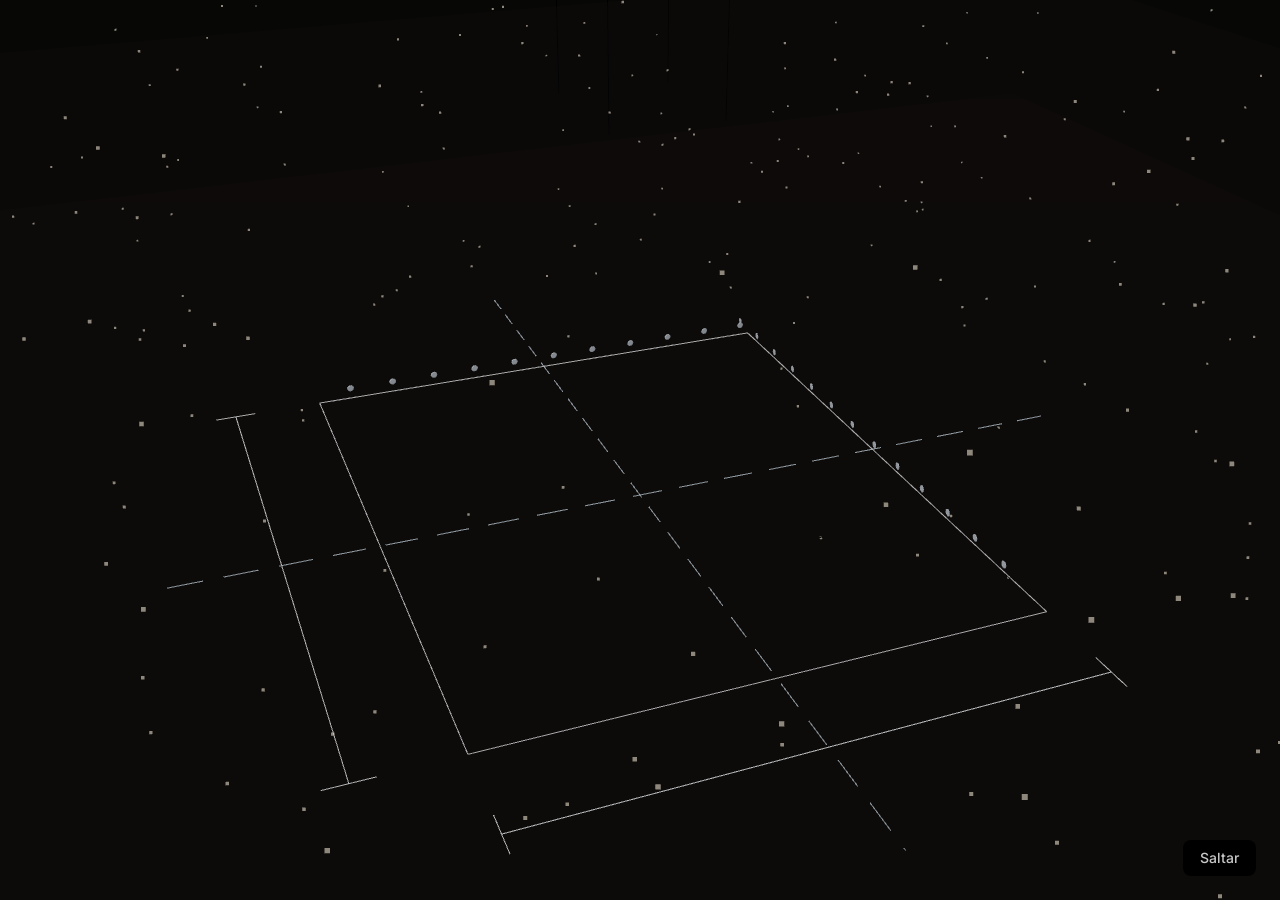
==== index.html @ 58ae9397 "RomiCalc fase C: la app se llama RomiCalc, con su isotipo y lema nuevos - Portada ROMICALC con el le" ====
<!doctype html>
<html lang="es">
<head>
  <meta charset="utf-8">
  <meta name="viewport" content="width=device-width, initial-scale=1">
  <title>RomiCalc</title>
  <meta name="description" content="RomiCalc: cálculo de elementos estructurales según la NSR-10. Diseña zapatas aisladas y combinadas de concreto reforzado: esfuerzos en el suelo, punzonamiento, cortante, flexión con barras o mallas electrosoldadas, aplastamiento y longitud de desarrollo, con memoria de cálculo.">
  <meta name="theme-color" content="#000000">
  <link rel="stylesheet" href="vendor/katex/katex.min.css">
  <link rel="stylesheet" href="css/styles.css">
  <link rel="stylesheet" href="css/flujo.css">
  <link rel="stylesheet" href="css/informe.css">
  <link rel="stylesheet" href="css/air.css">
  <link rel="icon" href="assets/logo/romicalc/web/favicon.ico" sizes="48x48">
  <link rel="icon" href="assets/logo/romicalc/web/favicon.svg" type="image/svg+xml">
  <link rel="apple-touch-icon" href="assets/logo/romicalc/web/apple-touch-icon.png">
</head>
<body class="en-bienvenida">
  <a class="saltar" href="#principal">Saltar al contenido</a>

  <!-- ============================================================ Bienvenida -->
  <div class="bienvenida" id="bienvenida">
    <div class="intro" id="intro" hidden>
      <button type="button" class="btn btn-quieto intro-saltar" id="btn-saltar">Saltar</button>
    </div>

    <section class="bv-pantalla bv-portada" id="bv-portada" aria-labelledby="titulo-app">
      <header class="bv-top">
        <span class="bv-marca" id="bv-marca"></span><span class="bv-top-nom">RomiCalc</span>
        <span class="bv-esp"></span>
        <span class="bv-version">beta 1.2 · NSR-10</span>
        <button type="button" class="bv-ajustes-ico" data-abrir-ajustes aria-label="Ajustes" title="Ajustes"><svg viewBox="0 0 24 24" aria-hidden="true"><circle cx="12" cy="12" r="3.2"/><path d="M12 2.5v2.6M12 18.9v2.6M21.5 12h-2.6M5.1 12H2.5M18.7 5.3l-1.8 1.8M7.1 16.9l-1.8 1.8M18.7 18.7l-1.8-1.8M7.1 7.1L5.3 5.3"/><circle cx="12" cy="12" r="6.6"/></svg></button>
      </header>
      <div class="escultura" id="escultura" aria-hidden="true"></div>
      <div class="bv-accion">
        <p class="bv-lema">Cálculo de <em>elementos estructurales</em> según la NSR&#8209;10</p>
        <button type="button" class="bv-cta" id="btn-disenar">Diseñar<svg viewBox="0 0 24 24" aria-hidden="true"><path d="M5 12h13M13 6l6 6-6 6"/></svg></button>
      </div>
      <h1 class="bv-titulo" id="titulo-app" aria-label="RomiCalc"><span class="letra" style="--i:0">R</span><span class="letra" style="--i:1">o</span><span class="letra" style="--i:2">m</span><span class="letra" style="--i:3">i</span><span class="letra" style="--i:4">C</span><span class="letra" style="--i:5">a</span><span class="letra" style="--i:6">l</span><span class="letra" style="--i:7">c</span></h1>
      <div class="bv-cinta" aria-hidden="true"><div class="bv-cinta-pista"><span class="bv-cinta-item">Esfuerzos en el suelo</span><span class="bv-cinta-item">Punzonamiento</span><span class="bv-cinta-item">Cortante en una dirección</span><span class="bv-cinta-item">Flexión y refuerzo</span><span class="bv-cinta-item">Mallas Diaco</span><span class="bv-cinta-item">Aplastamiento</span><span class="bv-cinta-item">Longitud de desarrollo</span><span class="bv-cinta-item">Memoria en PDF</span><span class="bv-cinta-item">Esfuerzos en el suelo</span><span class="bv-cinta-item">Punzonamiento</span><span class="bv-cinta-item">Cortante en una dirección</span><span class="bv-cinta-item">Flexión y refuerzo</span><span class="bv-cinta-item">Mallas Diaco</span><span class="bv-cinta-item">Aplastamiento</span><span class="bv-cinta-item">Longitud de desarrollo</span><span class="bv-cinta-item">Memoria en PDF</span></div></div>
      <footer class="bv-pie">Creado por Sebastian Romario Martinez Guerrero
        <a class="bv-pie-gh" href="https://github.com/romisebas" target="_blank" rel="noopener" aria-label="GitHub de Sebastian Romario Martinez Guerrero"><svg viewBox="0 0 24 24" aria-hidden="true"><path d="M12 .5a11.5 11.5 0 0 0-3.64 22.41c.58.1.79-.25.79-.56v-2c-3.2.7-3.88-1.37-3.88-1.37-.53-1.33-1.28-1.69-1.28-1.69-1.05-.71.08-.7.08-.7 1.16.08 1.77 1.19 1.77 1.19 1.03 1.77 2.7 1.26 3.36.96.1-.75.4-1.26.73-1.55-2.55-.29-5.24-1.28-5.24-5.68 0-1.26.45-2.28 1.19-3.09-.12-.29-.52-1.46.11-3.04 0 0 .97-.31 3.17 1.18a11 11 0 0 1 5.77 0c2.2-1.49 3.17-1.18 3.17-1.18.63 1.58.23 2.75.11 3.04.74.81 1.19 1.83 1.19 3.09 0 4.41-2.69 5.38-5.25 5.67.41.36.78 1.06.78 2.14v3.17c0 .31.21.67.8.56A11.5 11.5 0 0 0 12 .5z"/></svg></a></footer>
    </section>

    <section class="bv-pantalla" id="bv-opciones" aria-labelledby="titulo-opciones" hidden>
      <button type="button" class="bv-volver-ico" data-ir="portada"><span class="bv-volver-circ"><svg viewBox="0 0 24 24" aria-hidden="true"><path d="M19 12H6M11 6l-6 6 6 6"/></svg></span>Inicio</button>
      <p class="bv-eti">Paso 1 de 2 · Empezar</p>
      <h2 class="bv-h2" id="titulo-opciones">¿Qué quieres hacer?</h2>
      <p class="bv-sub">Diseña una zapata desde cero, abre un proyecto guardado o explora los ejemplos del curso.</p>
      <div class="opciones">
        <button type="button" class="opcion opcion-principal" id="op-nueva">
          <svg class="op-ico ico-nueva" viewBox="0 0 48 48" aria-hidden="true">
            <path class="ic-hoja" d="M8 6h24l8 8v28H8z"/><path class="ic-hoja" d="M32 6v8h8"/>
            <path class="ic-cota" pathLength="1" d="M12 38h24M12 36v4M36 36v4"/>
            <path class="ic-zap" d="M14 28h20v6H14z"/><path class="ic-col" d="M21 16h6v12h-6z"/>
          </svg>
          <span class="op-tit">Nueva zapata</span><span class="op-desc">Empieza con todos los campos vacíos y el asistente paso a paso.</span><svg class="op-flecha" viewBox="0 0 24 24" aria-hidden="true"><path d="M5 12h13M13 6l6 6-6 6"/></svg>
        </button>
        <button type="button" class="opcion" id="op-importar">
          <svg class="op-ico ico-importar" viewBox="0 0 48 48" aria-hidden="true">
            <path class="ic-bandeja" d="M6 30v10h36V30M6 30h10l3 5h10l3-5h10"/>
            <g class="ic-archivo"><path d="M17 4h10l5 5v14H17z"/><path d="M27 4v5h5"/><path class="ic-flecha" d="M24.5 12v8M21.5 17l3 3 3-3"/></g>
          </svg>
          <span class="op-tit">Importar proyecto</span><span class="op-desc">Abre un archivo .json exportado desde la app.</span><svg class="op-flecha" viewBox="0 0 24 24" aria-hidden="true"><path d="M5 12h13M13 6l6 6-6 6"/></svg>
        </button>
        <button type="button" class="opcion" id="op-ejemplo">
          <svg class="op-ico ico-ejemplo" viewBox="0 0 48 48" aria-hidden="true">
            <path class="ic-pag" d="M24 12c-4-3-10-4-17-3v28c7-1 13 0 17 3"/><path class="ic-pag" d="M24 12c4-3 10-4 17-3v28c-7-1-13 0-17 3z"/>
            <path class="ic-hoja1" d="M24 12c4-3 10-4 17-3v28c-7-1-13 0-17 3z"/><path class="ic-hoja2" d="M24 12c4-3 10-4 17-3v28c-7-1-13 0-17 3z"/>
            <path class="ic-lineas" d="M11 16h8M11 21h8M11 26h6"/>
          </svg>
          <span class="op-tit">Ejemplos</span><span class="op-desc">Carga el ejemplo del curso del tipo de zapata que elijas.</span><svg class="op-flecha" viewBox="0 0 24 24" aria-hidden="true"><path d="M5 12h13M13 6l6 6-6 6"/></svg>
        </button>
      </div>
      <div class="recientes" id="recientes" hidden>
        <h3 class="bv-h3">Continuar un proyecto</h3>
        <ul class="lista-recientes" id="lista-recientes"></ul>
      </div>
    </section>

    <section class="bv-pantalla" id="bv-tipos" aria-labelledby="titulo-tipos" hidden>
      <button type="button" class="bv-volver-ico" data-ir="opciones"><span class="bv-volver-circ"><svg viewBox="0 0 24 24" aria-hidden="true"><path d="M19 12H6M11 6l-6 6 6 6"/></svg></span>Atrás</button>
      <p class="bv-eti" id="tipos-eti">Paso 2 de 2 · Tipo de cimentación</p>
      <h2 class="bv-h2" id="titulo-tipos">Tipo de zapata</h2>
      <p class="bv-sub" id="tipos-sub">Elige cómo llega la carga de la columna al suelo. Los demás tipos llegarán en próximas versiones.</p>
      <div class="tipos" id="tipos"></div>
    </section>
  </div>

  <!-- ============================================================ Mesa de la combinada (la arma js/combinada/mesa.js) -->
  <div class="app app-comb" id="mesa" hidden></div>

  <!-- ============================================================ App -->
  <div class="app" id="app" hidden>
    <header class="barra-sup" id="barra-sup">
      <div class="barra-fila">
        <button type="button" class="marca" id="btn-inicio" aria-label="Volver al inicio">
          <span id="marca-logo"></span>
          <span class="marca-nombre">RomiCalc</span>
        </button>
        <span class="tipo-actual" id="tipo-actual">Aislada con momento</span>
        <nav class="acciones" aria-label="Acciones">
          <button type="button" class="btn btn-quieto" id="btn-exportar">Exportar</button>
          <label class="btn btn-quieto" for="archivo-importar">Importar</label>
          <button type="button" class="btn btn-acento" id="btn-imprimir" aria-haspopup="dialog">Imprimir</button>
          <button type="button" class="btn-icono" data-abrir-ajustes aria-label="Ajustes" title="Ajustes">
            <svg viewBox="0 0 24 24" aria-hidden="true"><path d="M4 7h10M18 7h2M4 17h2M10 17h10"/><circle cx="16" cy="7" r="2"/><circle cx="8" cy="17" r="2"/></svg>
          </button>
          <button type="button" class="btn-icono" id="btn-tema" aria-label="Cambiar entre tema claro y oscuro" title="Tema claro u oscuro">
            <svg viewBox="0 0 24 24" aria-hidden="true"><path class="relleno" d="M12 3a9 9 0 1 0 9 9 7 7 0 0 1-9-9z"/></svg>
          </button>
        </nav>
      </div>
      <div class="barra-fila2">
        <div class="pestanas" role="tablist" aria-label="Secciones del diseño" id="pestanas">
          <button type="button" role="tab" id="tab-veredicto" data-tab="veredicto" aria-controls="panel-veredicto" aria-selected="true">Veredicto</button>
          <button type="button" role="tab" id="tab-planos" data-tab="planos" aria-controls="panel-planos" aria-selected="false" tabindex="-1">Planos</button>
          <button type="button" role="tab" id="tab-refuerzo" data-tab="refuerzo" aria-controls="panel-refuerzo" aria-selected="false" tabindex="-1">Refuerzo</button>
          <button type="button" role="tab" id="tab-memoria" data-tab="memoria" aria-controls="panel-memoria" aria-selected="false" tabindex="-1">Memoria</button>
        </div>
      </div>
    </header>

    <!-- Riel de datos: escondido en el borde izquierdo, se despliega al acercar el mouse -->
    <nav class="riel" id="categorias" aria-label="Editar datos por categoría"></nav>
    <button type="button" class="btn btn-acento btn-datos" id="btn-datos" aria-controls="categorias" aria-expanded="false">Datos</button>

    <main class="principal" id="principal" tabindex="-1">
      <section class="estado-vacio" id="estado-vacio" hidden>
        <h1 class="v-tit">Faltan datos para calcular</h1>
        <p class="v-det">Completa estas categorías para ver la planta, los chequeos y la memoria.</p>
        <div class="faltan" id="faltan"></div>
      </section>

      <div id="contenido">
        <section class="panel" id="panel-veredicto" role="tabpanel" aria-labelledby="tab-veredicto">
        <div class="resumen" id="resumen" aria-live="polite">
          <div class="veredicto" id="veredicto">
            <svg class="v-icono" viewBox="0 0 96 96" aria-hidden="true">
              <circle class="vi-aro" cx="48" cy="48" r="42" pathLength="1"/>
              <path class="vi-check" d="M30 49 L43 62 L67 36" pathLength="1"/>
              <path class="vi-x1" d="M34 34 L62 62" pathLength="1"/>
              <path class="vi-x2" d="M62 34 L34 62" pathLength="1"/>
            </svg>
            <h1 class="v-tit" id="v-tit">El diseño cumple</h1>
            <ul class="v-fallas" id="v-fallas" aria-label="Chequeos que no cumplen"></ul>
          </div>
          <dl class="cifras" id="cifras">
            <div><dt>Planta</dt><dd><span class="num" data-cifra="Lx">0.00</span> × <span class="num" data-cifra="Ly">0.00</span> <small data-u="longitud">m</small></dd></div>
            <div><dt>Altura</dt><dd><span class="num" data-cifra="h">0.00</span> <small data-u="longitud">m</small></dd></div>
            <div><dt>Utilización máxima</dt><dd><span class="num" data-cifra="util">0</span><small>%</small></dd></div>
          </dl>
          <section class="detalle" aria-labelledby="detalle-tit">
            <h2 class="detalle-tit" id="detalle-tit">Detalle de los chequeos</h2>
            <ul class="v-contexto" id="v-contexto" aria-label="Condición que gobierna"></ul>
            <ol class="chequeos anillos" id="chequeos" role="tablist" aria-label="Utilización de cada chequeo"></ol>
            <div class="ficha" id="ficha" role="tabpanel" aria-live="polite"></div>
          </section>
        </div>

        </section>

        <section class="panel" id="panel-planos" role="tabpanel" aria-labelledby="tab-planos" hidden>
        <section class="dims" aria-label="Ajuste rápido de dimensiones">
          <span class="dims-tit">Ajuste rápido</span>
          <div class="paso-num"><span class="pn-lbl">Lx</span><button type="button" class="pn-btn" data-paso-k="zapata.Lx" data-delta="-0.05" aria-label="Reducir Lx 5 cm">−</button><input type="number" step="0.05" data-k="zapata.Lx" aria-label="Lx en metros"><button type="button" class="pn-btn" data-paso-k="zapata.Lx" data-delta="0.05" aria-label="Aumentar Lx 5 cm">+</button><small data-u="longitud">m</small></div>
          <div class="paso-num"><span class="pn-lbl">Ly</span><button type="button" class="pn-btn" data-paso-k="zapata.Ly" data-delta="-0.05" aria-label="Reducir Ly 5 cm">−</button><input type="number" step="0.05" data-k="zapata.Ly" aria-label="Ly en metros"><button type="button" class="pn-btn" data-paso-k="zapata.Ly" data-delta="0.05" aria-label="Aumentar Ly 5 cm">+</button><small data-u="longitud">m</small></div>
          <div class="paso-num"><span class="pn-lbl">d</span><button type="button" class="pn-btn" data-paso-k="zapata.d" data-delta="-0.025" aria-label="Reducir d 2.5 cm">−</button><input type="number" step="0.025" data-k="zapata.d" aria-label="d en metros"><button type="button" class="pn-btn" data-paso-k="zapata.d" data-delta="0.025" aria-label="Aumentar d 2.5 cm">+</button><small data-u="longitud">m</small></div>
        </section>
        <div class="vistas">
          <figure class="vista">
            <div class="vista-cab">
              <h2>Planta</h2>
              <div class="seg" role="tablist" aria-label="Capa de la planta" id="capas">
                <button type="button" role="tab" data-capa="presion" aria-selected="true">Presiones</button>
                <button type="button" role="tab" data-capa="punz" aria-selected="false">Punzonamiento</button>
                <button type="button" role="tab" data-capa="cortante" aria-selected="false">Cortante</button>
                <button type="button" role="tab" data-capa="flexion" aria-selected="false">Flexión</button>
                <button type="button" role="tab" data-capa="acero" aria-selected="false">Refuerzo</button>
              </div>
            </div>
            <div class="lienzo" id="planta"></div>
          </figure>
          <figure class="vista">
            <div class="vista-cab">
              <h2 id="titulo-vista2">Vista 3D</h2>
              <div class="seg" role="tablist" aria-label="Segunda vista" id="vistas2">
                <button type="button" role="tab" data-vista="3d" aria-selected="true">3D</button>
                <button type="button" role="tab" data-vista="X" aria-selected="false">Corte X</button>
                <button type="button" role="tab" data-vista="Y" aria-selected="false">Corte Y</button>
              </div>
            </div>
            <div class="lienzo lienzo-3d" id="vista3d">
              <button type="button" class="btn btn-mini encuadre" id="btn-encuadrar">Reencuadrar</button>
              <p class="pista">Arrastre para girar, rueda para acercar</p>
            </div>
            <div class="lienzo" id="corte" hidden></div>
          </figure>
        </div>
        </section>

        <section class="panel bloque" id="panel-refuerzo" role="tabpanel" aria-labelledby="tab-refuerzo" hidden>
        <div id="bloque-refuerzo">
          <div class="ref-cab">
            <h2 class="ref-tit">Refuerzo inferior</h2>
            <p class="ref-sub">Elige el tipo de refuerzo; luego, la barra o la malla en las tablas de abajo.</p>
            <div class="seg seg-grande" role="tablist" aria-label="Tipo de refuerzo" id="tipo-refuerzo">
              <button type="button" role="tab" data-ref="barras" aria-selected="true"><svg viewBox="0 0 24 24" aria-hidden="true"><path d="M3 12h18M6 9l-2 6M10 9l-2 6M14 9l-2 6M18 9l-2 6"/></svg>Barras corrugadas</button>
              <button type="button" role="tab" data-ref="malla" aria-selected="false"><svg viewBox="0 0 24 24" aria-hidden="true"><path d="M3 8h18M3 16h18M8 3v18M16 3v18"/></svg>Malla electrosoldada</button>
            </div>
          </div>
          <section class="elegido" aria-labelledby="elegido-tit">
            <div class="elegido-cab">
              <div><p class="elegido-eti">Elemento elegido</p><h3 class="elegido-tit" id="elegido-tit"></h3></div>
              <div class="seg seg-sm" role="tablist" aria-label="Dirección de la barra" id="elegido-dir">
                <button type="button" role="tab" data-dir="X" aria-selected="true">Paralelas a X</button>
                <button type="button" role="tab" data-dir="Y" aria-selected="false">Paralelas a Y</button>
              </div>
            </div>
            <div class="elegido-vistas">
              <div class="elegido-3d" id="elegido-3d" role="img" aria-label="Vista 3D del refuerzo elegido"></div>
              <figure class="elegido-2d" id="elegido-2d"></figure>
            </div>
          </section>
          <div id="panel-barras">
            <p class="ayuda">Elija la barra en cada dirección. La cantidad cubre el acero requerido y respeta smax = min(3h, 45 cm).</p>
            <div class="aceros">
              <div class="acero-dir" id="acero-x"></div>
              <div class="acero-dir" id="acero-y"></div>
            </div>
          </div>
          <div id="panel-malla" hidden>
            <div class="malla-ctl">
              <div class="ctl">
                <span class="ctl-lbl" id="lbl-capas">Capas</span>
                <div class="seg seg-sm" role="tablist" aria-labelledby="lbl-capas" id="capas-malla">
                  <button type="button" role="tab" data-capas="auto" aria-selected="true">Automático</button>
                  <button type="button" role="tab" data-capas="1" aria-selected="false">1 capa</button>
                  <button type="button" role="tab" data-capas="2" aria-selected="false">2 capas</button>
                </div>
              </div>
              <label class="ctl">fy de diseño de la malla
                <select id="fy-malla">
                  <option value="4200">4200 kgf/cm² (conservador, como las barras)</option>
                  <option value="4945">4945 kgf/cm² (485 MPa, ficha Diaco)</option>
                </select>
              </label>
            </div>
            <p class="ayuda" id="malla-req"></p>
            <div class="acero-dir" id="tabla-mallas"></div>
            <p class="ayuda fuente">Catálogo: Diaco, Ficha técnica Malla Electrosoldada NTC 5806, versión 1.2026. Panel de 6.00 × 2.35 m.</p>
          </div>
        </div>
        </section>

        <section class="panel bloque" id="panel-memoria" role="tabpanel" aria-labelledby="tab-memoria" hidden>
        <div id="bloque-memoria">
          <div class="bloque-cab">
            <h2>Memoria de cálculo</h2>
            <span class="dp-ayuda">Use las flechas del teclado o deslice para avanzar</span>
          </div>
          <div id="memoria" class="memoria dp"></div>
        </div>
        </section>
      </div>

      <footer class="pie">
        <span class="pie-marca" id="pie-logo"></span>
        <p class="pie-autor">© 2026 Sebastian Romario Martinez Guerrero</p>
        <a class="pie-github" href="https://github.com/romisebas" target="_blank" rel="noopener" aria-label="Perfil de GitHub de Sebastian Romario Martinez Guerrero">
          <span class="gh-aro" aria-hidden="true"></span>
          <svg class="gh-icono" viewBox="0 0 24 24" aria-hidden="true"><path d="M12 .5a11.5 11.5 0 0 0-3.64 22.41c.58.1.79-.25.79-.56v-2c-3.2.7-3.88-1.37-3.88-1.37-.53-1.33-1.28-1.69-1.28-1.69-1.05-.71.08-.7.08-.7 1.16.08 1.77 1.19 1.77 1.19 1.03 1.77 2.7 1.26 3.36.96.1-.75.4-1.26.73-1.55-2.55-.29-5.24-1.28-5.24-5.68 0-1.26.45-2.28 1.19-3.09-.12-.29-.52-1.46.11-3.04 0 0 .97-.31 3.17 1.18a11 11 0 0 1 5.77 0c2.2-1.49 3.17-1.18 3.17-1.18.63 1.58.23 2.75.11 3.04.74.81 1.19 1.83 1.19 3.09 0 4.41-2.69 5.38-5.25 5.67.41.36.78 1.06.78 2.14v3.17c0 .31.21.67.8.56A11.5 11.5 0 0 0 12 .5z"/></svg>
          <span class="gh-txt">romisebas</span>
        </a>
      </footer>
    </main>
  </div>

  <!-- ============================================================ Asistente / edición por categoría -->
  <dialog class="dialogo asistente" id="asistente" aria-labelledby="wz-titulo">
    <form class="wz-form" id="wz-form" novalidate>
      <div class="wz-cab">
        <p class="wz-contador" id="wz-contador">Paso 1 de 7</p>
        <h2 id="wz-titulo">Proyecto</h2>
        <ol class="wz-progreso" id="wz-progreso" aria-hidden="true"></ol>
      </div>
      <div class="wz-cuerpo" id="wz-cuerpo">

        <section class="wz-paso" data-paso="proyecto">
          <p class="ayuda">Estos datos identifican el proyecto y salen en la portada del PDF. Ninguno es obligatorio.</p>
          <div class="campos dos">
            <label>Nombre del proyecto<input type="text" data-k="proyecto.nombre" data-tipo="texto" placeholder="Edificio Las Acacias"></label>
            <label>Elemento<input type="text" data-k="proyecto.elemento" data-tipo="texto" placeholder="Z-1, eje B-3"></label>
            <label class="ancho">Elaboró<input type="text" data-k="informe.elaboro" data-tipo="texto" placeholder="Nombre de quien elabora la memoria"></label>
            <label class="ancho">Ingenieros responsables <small>uno por línea</small><textarea rows="2" data-k="informe.responsables" data-tipo="texto" placeholder="Ing. Laura Pérez, MP 25202-123456"></textarea></label>
          </div>
        </section>

        <section class="wz-paso" data-paso="cargas">
          <p class="ayuda">Reacciones de servicio en la base de la columna. Los momentos vacíos se toman como cero.</p>
          <table class="tabla-cargas">
            <thead><tr><th></th><th>P <small data-u="fuerza">tonf</small></th><th>Mx <small data-u="momento">tonf·m</small></th><th>My <small data-u="momento">tonf·m</small></th></tr></thead>
            <tbody>
              <tr><th scope="row">PP+CM</th>
                <td><input type="number" step="any" data-k="cargas.D.P" aria-label="P de carga muerta"></td>
                <td><input type="number" step="any" data-k="cargas.D.Mx" aria-label="Mx de carga muerta"></td>
                <td><input type="number" step="any" data-k="cargas.D.My" aria-label="My de carga muerta"></td></tr>
              <tr><th scope="row">CV</th>
                <td><input type="number" step="any" data-k="cargas.L.P" aria-label="P de carga viva"></td>
                <td><input type="number" step="any" data-k="cargas.L.Mx" aria-label="Mx de carga viva"></td>
                <td><input type="number" step="any" data-k="cargas.L.My" aria-label="My de carga viva"></td></tr>
            </tbody>
          </table>
          <details class="pegar">
            <summary>Pegar tabla de SAP2000 o ETABS</summary>
            <textarea id="texto-sap" rows="4" spellcheck="false" aria-label="Tabla de reacciones pegada" placeholder="206  CV  LinStatic  0,014  -0,015  8,534  -0,036  -0,057  0,001"></textarea>
            <div class="fila-btn">
              <button type="button" class="btn" id="btn-interpretar">Leer cargas</button>
              <span class="msg" id="msg-sap" role="status"></span>
            </div>
          </details>
        </section>

        <section class="wz-paso" data-paso="suelo">
          <p class="ayuda">Capacidad admisible del suelo y profundidad de desplante.</p>
          <div class="campos dos">
            <label>σadm <small data-u="presion">tonf/m²</small><input type="number" step="any" min="0" data-k="suelo.qadm"></label>
            <label>Df <small data-u="longitud">m</small><input type="number" step="0.05" min="0" data-k="suelo.Df"></label>
          </div>
          <label class="check"><input type="checkbox" data-k="suelo.pesoPropio" data-tipo="bool"> Incluir peso propio de zapata y suelo en servicio</label>
          <div class="campos dos" id="campos-peso">
            <label>γ suelo <small data-u="peso">tonf/m³</small><input type="number" step="any" data-k="suelo.gs"></label>
            <label>γ concreto <small data-u="peso">tonf/m³</small><input type="number" step="any" data-k="suelo.gc"></label>
          </div>
        </section>

        <section class="wz-paso" data-paso="columna">
          <div class="campos dos">
            <label>Cx <small data-u="longitud">m</small><input type="number" step="0.05" min="0.1" data-k="columna.Cx"></label>
            <label>Cy <small data-u="longitud">m</small><input type="number" step="0.05" min="0.1" data-k="columna.Cy"></label>
            <label>Barra de la columna<select data-k="columna.barra" data-tipo="int" id="sel-barra-col"></select></label>
            <label>Número de barras<input type="number" step="2" min="4" data-k="columna.nBarras" data-tipo="int"></label>
            <label class="ancho">Ubicación (αs)
              <select data-k="columna.alpha" data-tipo="int">
                <option value="">Seleccione…</option>
                <option value="40">Interior, αs = 40</option>
                <option value="30">Borde, αs = 30</option>
                <option value="20">Esquina, αs = 20</option>
              </select>
            </label>
          </div>
        </section>

        <section class="wz-paso" data-paso="materiales">
          <div class="campos tres">
            <label>f'c <small data-u="esfuerzo">kgf/cm²</small><input type="number" step="any" data-k="materiales.fc"></label>
            <label>fy <small data-u="esfuerzo">kgf/cm²</small><input type="number" step="any" data-k="materiales.fy"></label>
            <label>λ<input type="number" step="0.05" data-k="materiales.lambda"></label>
            <label>φ cortante<input type="number" step="0.05" data-k="materiales.phiV"></label>
            <label>φ flexión<input type="number" step="0.05" data-k="materiales.phiF"></label>
            <label>φ aplast.<input type="number" step="0.05" data-k="materiales.phiB"></label>
          </div>
          <div class="fila-btn">
            <button type="button" class="btn" id="btn-nsr">Usar valores de la NSR-10</button>
            <span class="ayuda nsr-txt">λ = 1.0, φ = 0.75 / 0.90 / 0.65, r = 7.5 cm, αs = 40</span>
          </div>
        </section>

        <section class="wz-paso wz-paso-ancho" data-paso="planta">
          <div class="wz-dos">
            <div>
              <p class="ayuda">Dimensiones en planta. La presión de servicio debe quedar bajo σadm en las cuatro esquinas y sin tensión.</p>
              <div class="campos dos">
                <label>Lx <small data-u="longitud">m</small><input type="number" step="0.05" min="0.3" data-k="zapata.Lx"></label>
                <label>Ly <small data-u="longitud">m</small><input type="number" step="0.05" min="0.3" data-k="zapata.Ly"></label>
              </div>
              <div class="fila-btn"><button type="button" class="btn" id="btn-opt-planta">Proponer Lx y Ly</button></div>
              <p class="msg" id="msg-opt-planta" role="status"></p>
              <div class="wz-veredicto" id="wz-planta-v" aria-live="polite"></div>
            </div>
            <div class="lienzo wz-lienzo" id="wz-planta"></div>
          </div>
        </section>

        <section class="wz-paso" data-paso="altura">
          <p class="ayuda">Altura efectiva d y recubrimiento r. La altura total es h = d + r.</p>
          <div class="campos dos">
            <label>d <small data-u="longitud">m</small><input type="number" step="0.025" min="0.15" data-k="zapata.d"></label>
            <label>Recubrimiento r <small data-u="longitud">m</small><input type="number" step="0.005" data-k="zapata.r"></label>
          </div>
          <div class="fila-btn"><button type="button" class="btn" id="btn-opt-d">Proponer d</button></div>
          <p class="msg" id="msg-opt-d" role="status"></p>
          <ul class="wz-chequeos" id="wz-altura" aria-live="polite"></ul>
        </section>

      </div>
      <div class="wz-error" id="wz-error" role="alert" hidden>
        <span id="wz-error-txt"></span>
        <button type="button" class="btn btn-mini" id="wz-continuar">Continuar de todos modos</button>
      </div>
      <div class="wz-pie">
        <button type="button" class="btn btn-quieto" id="wz-atras">Atrás</button>
        <button type="button" class="btn btn-quieto wz-saltar" id="wz-saltar">Ir al dashboard</button>
        <span class="dlg-espacio"></span>
        <button type="submit" class="btn btn-acento" id="wz-siguiente">Siguiente</button>
      </div>
    </form>
  </dialog>

  <!-- ============================================================ Documento (PDF) -->
  <dialog class="dialogo" id="dlg-informe" aria-labelledby="dlg-titulo">
    <form method="dialog" class="dlg-form" id="form-informe" novalidate>
      <div class="dlg-cab">
        <h2 id="dlg-titulo">Documento de la memoria</h2>
        <p class="ayuda">Estos datos van en la portada. Se guardan con el proyecto.</p>
      </div>
      <div class="dlg-cuerpo">
        <label class="ancho">Título del documento
          <input type="text" id="inf-titulo" required placeholder="Memoria de cálculo de cimentación Z-1">
        </label>
        <div class="campos dos">
          <label>Proyecto<input type="text" id="inf-proyecto" placeholder="Edificio Las Acacias"></label>
          <label>Elemento<input type="text" id="inf-elemento" placeholder="Z-1, eje B-3"></label>
        </div>
        <label class="ancho">Elaboró
          <input type="text" id="inf-elaboro" placeholder="Nombre de quien elaboró la memoria">
        </label>
        <label class="ancho">Ingenieros responsables <small>uno por línea, con su matrícula si aplica</small>
          <textarea id="inf-responsables" rows="3" placeholder="Ing. Laura Pérez, MP 25202-123456"></textarea>
        </label>
        <div class="campos dos">
          <label>Fecha<input type="date" id="inf-fecha"></label>
          <label class="check check-dlg"><input type="checkbox" id="inf-explica" checked> Incluir explicaciones</label>
        </div>
        <p class="msg mal" id="inf-error" role="alert"></p>
      </div>
      <div class="dlg-pie">
        <button type="button" class="btn btn-quieto" id="inf-cancelar">Cancelar</button>
        <span class="dlg-espacio"></span>
        <button type="submit" class="btn btn-acento" id="inf-imprimir">Imprimir o guardar PDF</button>
      </div>
    </form>
  </dialog>

  <dialog class="dialogo doc-listo" id="doc-listo" aria-labelledby="doc-listo-tit">
    <div class="dl-cuerpo">
      <svg class="dl-anim" viewBox="0 0 120 120" aria-hidden="true">
        <path class="dl-hoja" d="M30 14 H76 L94 32 V106 H30 Z"/>
        <path class="dl-doblez" d="M76 14 V32 H94"/>
        <path class="dl-linea l1" d="M42 46 H82"/>
        <path class="dl-linea l2" d="M42 58 H82"/>
        <path class="dl-linea l3" d="M42 70 H70"/>
        <circle class="dl-circulo" cx="84" cy="88" r="18"/>
        <path class="dl-check" d="M76 88 L82 94 L93 82"/>
      </svg>
      <h2 id="doc-listo-tit">Documento listo</h2>
      <p class="ayuda">Si lo guardaste como PDF, quedó con el título del documento como nombre de archivo.</p>
    </div>
    <div class="dlg-pie">
      <button type="button" class="btn btn-quieto" id="dl-reimprimir">Volver a imprimir</button>
      <span class="dlg-espacio"></span>
      <button type="button" class="btn btn-acento" id="dl-cerrar">Cerrar</button>
    </div>
  </dialog>

  <!-- ============================================================ Ajustes -->
  <dialog class="dialogo dlg-ajustes" id="dlg-ajustes" aria-labelledby="aj-titulo">
    <form method="dialog" class="dlg-form">
      <div class="dlg-cab"><h2 id="aj-titulo">Ajustes</h2></div>
      <div class="dlg-cuerpo">
        <fieldset class="aj-grupo">
          <legend>Animaciones</legend>
          <label class="radio-fila"><input type="radio" name="aj-anim" value="activadas"> Activadas <small>siempre, aunque el sistema las tenga apagadas</small></label>
          <label class="radio-fila"><input type="radio" name="aj-anim" value="sistema"> Según el sistema <small>respeta la opción de Windows o macOS</small></label>
          <label class="radio-fila"><input type="radio" name="aj-anim" value="desactivadas"> Desactivadas</label>
        </fieldset>
        <label class="check"><input type="checkbox" id="aj-sin-intro"> No mostrar la animación de inicio</label>
        <fieldset class="aj-grupo">
          <legend>Unidades</legend>
          <label class="radio-fila"><input type="radio" name="aj-unid" value="curso"> Curso <small>tonf · m · kgf/cm², NSR-10 en kgf/cm² como el documento del curso</small></label>
          <label class="radio-fila"><input type="radio" name="aj-unid" value="si"> Internacional (SI) <small>kN · m · MPa, ecuaciones de la NSR-10 en MPa</small></label>
          <label class="radio-fila"><input type="radio" name="aj-unid" value="ingles"> Inglés <small>kip · ft · psi, ecuaciones equivalentes del ACI 318 en psi</small></label>
          <p class="ayuda">Los coeficientes de cortante y de anclaje cambian con el sistema, así que los resultados pueden diferir hasta un 6 % de los del curso. Los proyectos se guardan igual en cualquier sistema.</p>
        </fieldset>
      </div>
      <div class="dlg-pie"><span class="dlg-espacio"></span><button type="submit" class="btn btn-acento">Listo</button></div>
    </form>
  </dialog>

  <input type="file" id="archivo-importar" accept=".json,application/json" hidden>
  <div class="aviso-flotante" id="aviso" role="status" aria-live="polite"></div>
  <div id="informe" class="informe forzar-claro" aria-hidden="true"></div>
  <div id="medidor-informe" class="inf-medidor forzar-claro" aria-hidden="true"></div>

  <!-- Carga: se muestra al terminar el asistente o al continuar un proyecto -->
  <div class="cargando" id="cargando" role="status" aria-live="polite" hidden>
    <div class="cg-cuerpo">
      <div class="cg-logo" id="cg-logo"></div>
      <p class="cg-tit" id="cg-tit">Calculando</p>
      <div class="cg-escena" id="cg-escena" hidden></div>
      <div class="cg-barra" aria-hidden="true"><span class="cg-relleno" id="cg-relleno"></span></div>
      <div class="cg-pie"><span class="cg-paso" id="cg-paso"></span><span class="cg-pct" id="cg-pct">0 %</span></div>
    </div>
  </div>

  <script type="importmap">{ "imports": { "three": "./vendor/three/three.module.min.js" } }</script>
  <script type="module" src="js/nucleo/three-puente.js"></script>
  <script src="vendor/katex/katex.min.js"></script>
  <script src="js/nucleo/movimiento.js"></script>
  <script src="js/nucleo/unidades.js"></script>
  <script src="js/nucleo/notacion.js"></script>
  <script src="js/nucleo/logo.js"></script>
  <script src="js/nucleo/refuerzo.js"></script>
  <script src="js/nucleo/memoria.js"></script>
  <script src="js/nucleo/informe.js"></script>
  <script src="js/nucleo/dibujo.js"></script>
  <script src="js/nucleo/figuras.js"></script>
  <script src="js/nucleo/planta-interactiva.js"></script>
  <script src="js/nucleo/elemento.js"></script>
  <script src="js/nucleo/diapositivas.js"></script>
  <script src="js/nucleo/escena3d.js"></script>
  <script src="js/nucleo/vista3d.js"></script>
  <script src="js/nucleo/intro3d.js"></script>
  <script src="js/nucleo/escultura.js"></script>
  <script src="js/nucleo/cargando.js"></script>
  <script src="js/tipos/catalogo.js"></script>
  <script src="js/nucleo/concreto.js"></script>
  <script src="js/tipos/aislada-momento.js"></script>
  <script src="js/tipos/combinada.js"></script>
  <script src="js/tipos/combinada-memoria.js"></script>
  <script src="js/tipos/aislada-momento-memoria.js"></script>
  <script src="js/nucleo/proyectos.js"></script>
  <script src="js/nucleo/tablero-comun.js"></script>
  <script src="js/nucleo/asistente.js"></script>
  <script src="js/combinada/dibujo-combinada.js"></script>
  <script src="js/combinada/lienzo-comb.js"></script>
  <script src="js/combinada/pasos-combinada.js"></script>
  <script src="js/combinada/vista3d-combinada.js"></script>
  <script src="js/combinada/mesa.js"></script>
  <script src="js/combinada/secciones.js"></script>
  <script src="js/combinada/informe-combinada.js"></script>
  <script src="js/app.js"></script>
</body>
</html>
---- css/styles.css ----
/* RomiCalc (antes ZapatAPP) v3.2
 * Mundo: cielo de medianoche a través de vidrio (adaptado de la referencia Air). Lienzo negro, islas claras (haze).
 * Tipos: Inter 500 para todo; Anton en mayúsculas para el titular de portada; una sola palabra en cursiva (Instrument Serif).
 * Formas: tarjetas 12px, botones 8px, campos 4px, píldoras solo en filtros y segmentados. Sin sombras ni degradados.
 * Color: monocromo; azul crepúsculo solo en titulares sobre lo oscuro, azul señal solo en enlaces; verde/rojo apagados para el estado.
 */

@font-face { font-family: "Inter"; src: url("../vendor/fonts/inter-latin-wght-normal.woff2") format("woff2"); font-weight: 100 900; font-display: swap; }
@font-face { font-family: "Anton"; src: url("../vendor/fonts/anton-latin-400-normal.woff2") format("woff2"); font-weight: 400; font-display: swap; }
@font-face { font-family: "Instrument Serif"; src: url("../vendor/fonts/instrument-serif-latin-400-italic.woff2") format("woff2"); font-style: italic; font-weight: 400; font-display: swap; }

/* Oscuro por defecto: el lienzo es negro sin importar el tema del sistema */
:root {
  --fondo: #000000;          /* black void */
  --superficie: #111111;
  --superficie-2: #1b1b1b;
  --tinta: #ffffff;          /* whiteout */
  --tinta-2: #c8c8c8;
  --tinta-3: #8c8c8c;
  --linea: #262626;
  --linea-fuerte: #4d4d4d;
  --acento: #ffffff;
  --acento-hover: #f5f5f5;
  --acento-tinta: #000000;
  --acento-suave: #262626;
  --titular: #6f8db5;        /* azul crepúsculo, aclarado para leerse sobre negro */
  --acento-10: #6f8db5;      /* 60-30-10: el 10 % (pestaña activa, barra de carga, progreso) */
  --enlace: #2b7fff;         /* azul señal: solo enlaces */
  --vidrio: #8fa9cc;
  --marca-bloque: #2A5DB0;   /* isotipo RomiCalc: Cálculo sobre negro (Obra casi desaparece) */
  --marca-bola: #CFE1FA;
  --acero: #ffffff;
  --dovela: #c8c8c8;
  --concreto: #2a2a2a;
  --concreto-borde: #8c8c8c;
  --columna: #4d4d4d;
  --presion-lo: #161616;
  --presion-hi: #8c8c8c;
  --azul: #c8c8c8;
  --ok: #8fc29a;
  --ok-fondo: #1c2b20;
  --mal: #ec8b7e;
  --mal-fondo: #3a1f1b;
  --aviso: #d9bd7c;
  --aviso-fondo: #33301f;
  --foco: #ffffff;
  --sombra: none;
  --sombra-pop: none;
  --material: var(--fondo);
  --sans: "Inter", ui-sans-serif, system-ui, "Segoe UI", sans-serif;
  --display: "Anton", "Inter", sans-serif;
  --cursiva: "Instrument Serif", Georgia, serif;
  --serif: var(--sans);
  --mono: var(--sans);
  --r-cont: 12px;
  --r-ctl: 8px;
  --r-campo: 4px;
  --r-tag: 9999px;
  --ease-out: cubic-bezier(0.23, 1, 0.32, 1);
  --ease-io: cubic-bezier(0.77, 0, 0.175, 1);
  --alto-barra: 64px;
  color-scheme: dark;
}

/* Claro (botón de tema) y las islas haze sobre el lienzo oscuro comparten la misma paleta de tinta */
:root[data-theme="light"], .isla {
  --superficie: #f5f5f5;     /* haze */
  --superficie-2: #e8e8e8;
  --tinta: #1b1b1b;          /* ink */
  --tinta-2: #3d3d3d;
  --tinta-3: #6b6b6b;
  --linea: #e0e0e0;
  --linea-fuerte: #b3b3b3;
  --acento: #1b1b1b;
  --acento-hover: #000000;
  --acento-tinta: #ffffff;
  --acento-suave: #e0e0e0;
  --titular: #426188;
  --acento-10: #426188;
  --vidrio: #426188;
  --marca-bloque: #13315C;   /* isotipo RomiCalc: Obra sobre claro */
  --marca-bola: #8DB8F2;
  --acero: #1b1b1b;
  --dovela: #3d3d3d;
  --concreto: #dcdcdc;
  --concreto-borde: #3d3d3d;
  --columna: #a6a6a6;
  --presion-lo: #fafafa;
  --presion-hi: #8c8c8c;
  --azul: #3d3d3d;
  --ok: #3d6b47;
  --ok-fondo: #dde8dc;
  --mal: #a3392c;
  --mal-fondo: #f1dcd7;
  --aviso: #6e5520;
  --aviso-fondo: #efe6cf;
  --foco: #1b1b1b;
  color-scheme: light;
}
:root[data-theme="light"] { --fondo: #ffffff; }
.isla { --fondo: #f5f5f5; color: var(--tinta); }

/* ---------- Base ---------- */
* { box-sizing: border-box; }
html { -webkit-text-size-adjust: 100%; scroll-padding-top: calc(var(--alto-barra) + 16px); }
html:not(.mov-reducido) { scroll-behavior: smooth; }
.cambiando-tema, .cambiando-tema * { transition: background-color .3s ease, color .3s ease, border-color .3s ease !important; }
body {
  margin: 0;
  background: var(--fondo);
  color: var(--tinta);
  font: 400 15px/1.55 var(--sans);
  font-variant-numeric: tabular-nums;
  -webkit-font-smoothing: antialiased;
}
::selection { background: color-mix(in srgb, var(--acento) 30%, transparent); color: var(--tinta); }
:focus-visible { outline: 2px solid var(--foco); outline-offset: 2px; border-radius: 3px; }
* { scrollbar-width: thin; scrollbar-color: var(--linea-fuerte) transparent; }
h1, h2, h3, h4 { margin: 0; text-wrap: balance; }
h2 { font: 500 1.06rem/1.25 var(--serif); font-optical-sizing: auto; letter-spacing: -0.005em; }
small { color: var(--tinta-3); font-weight: 400; }
.num, td.num, input[type="number"] { font-family: var(--mono); font-size: .93em; letter-spacing: -0.01em; }
[hidden] { display: none !important; }
a { color: inherit; }
.saltar { position: absolute; left: 12px; top: -48px; z-index: 50; background: var(--tinta); color: var(--fondo); padding: 8px 12px; border-radius: var(--r-ctl); text-decoration: none; }
.saltar:focus { top: 10px; }

/* ---------- Botones ---------- */
.btn {
  font: 500 .84rem/1 var(--sans);
  padding: 9px 13px;
  border-radius: var(--r-ctl);
  border: 1px solid var(--linea-fuerte);
  background: var(--superficie);
  color: var(--tinta);
  cursor: pointer;
  white-space: nowrap;
  transition: background-color .18s ease, border-color .18s ease, transform .14s var(--ease-out);
}
.btn:active, .btn-icono:active, .btn-tipo:active, .seg button:active { transform: scale(0.97); }
@media (hover: hover) and (pointer: fine) {
  .btn:hover { border-color: var(--tinta-3); background: var(--superficie-2); }
}
.btn-quieto { background: transparent; border-color: transparent; color: var(--tinta-2); }
@media (hover: hover) and (pointer: fine) { .btn-quieto:hover { background: color-mix(in srgb, var(--tinta) 7%, transparent); border-color: transparent; color: var(--tinta); } }
.btn-acento { background: var(--acento); border-color: var(--acento); color: var(--acento-tinta); }
@media (hover: hover) and (pointer: fine) { .btn-acento:hover { background: var(--acento-hover); border-color: var(--acento-hover); } }
.btn-mini { padding: 7px 10px; font-size: .78rem; }
.btn-icono { width: 36px; height: 36px; display: grid; place-items: center; border-radius: var(--r-ctl); border: 0; background: transparent; cursor: pointer; color: var(--tinta-2); transition: background-color .18s ease, transform .14s var(--ease-out); }
.btn-icono svg { width: 18px; height: 18px; fill: currentColor; }
@media (hover: hover) and (pointer: fine) { .btn-icono:hover { background: color-mix(in srgb, var(--tinta) 7%, transparent); color: var(--tinta); } }

/* ---------- Encabezado (material translúcido) ---------- */
.barra-sup {
  position: sticky; top: 0; z-index: 30;
  height: var(--alto-barra);
  display: flex; align-items: center; gap: 18px;
  padding: 0 20px;
  background: var(--material);
  -webkit-backdrop-filter: blur(20px) saturate(170%);
  backdrop-filter: blur(20px) saturate(170%);
  border-bottom: 1px solid transparent;
  transition: border-color .25s ease, box-shadow .25s ease;
}
.barra-sup.con-borde { border-bottom-color: var(--linea); box-shadow: 0 6px 18px -14px rgba(27, 35, 44, .45); }
@media (prefers-reduced-transparency: reduce) { .barra-sup { background: var(--fondo); -webkit-backdrop-filter: none; backdrop-filter: none; } }
.marca { display: flex; align-items: center; gap: 10px; text-decoration: none; flex: none; }
.logo { width: 34px; height: 34px; fill: none; stroke-width: 2.4; stroke-linejoin: round; stroke-linecap: round; }
.logo .logo-zap { stroke: var(--tinta); }
.logo .logo-col { stroke: var(--acento); }
.marca-nombre { font: 500 1.08rem/1 var(--serif); font-optical-sizing: auto; text-transform: uppercase; letter-spacing: 0.06em; white-space: nowrap; }

.menu-tipo { position: relative; }
.btn-tipo {
  display: inline-flex; align-items: center; gap: 8px;
  font: 500 .86rem/1 var(--sans); color: var(--tinta);
  padding: 8px 10px 8px 12px; border-radius: var(--r-ctl);
  border: 1px solid var(--linea); background: color-mix(in srgb, var(--superficie) 70%, transparent);
  cursor: pointer; transition: border-color .18s ease, transform .14s var(--ease-out);
}
.btn-tipo-lbl { color: var(--tinta-3); font-weight: 400; }
.btn-tipo svg { width: 14px; height: 14px; fill: none; stroke: currentColor; stroke-width: 1.8; transition: transform .2s var(--ease-out); }
.btn-tipo[aria-expanded="true"] svg { transform: rotate(180deg); }
@media (hover: hover) and (pointer: fine) { .btn-tipo:hover { border-color: var(--linea-fuerte); } }
.popover {
  position: absolute; top: calc(100% + 8px); left: 0; z-index: 40;
  width: 320px; padding: 6px;
  background: var(--superficie); border: 1px solid var(--linea); border-radius: var(--r-cont);
  box-shadow: var(--sombra-pop);
  transform-origin: top left;
  opacity: 0; transform: scale(0.97) translateY(-4px);
  transition: opacity .16s var(--ease-out), transform .2s var(--ease-out);
}
.popover.abierto { opacity: 1; transform: none; }
.menu-item {
  display: grid; grid-template-columns: 1fr auto; column-gap: 10px; width: 100%;
  text-align: left; padding: 9px 10px; border: 0; border-radius: var(--r-ctl);
  background: transparent; color: var(--tinta); cursor: pointer; font: inherit;
}
.menu-item:focus-visible { outline-offset: -2px; }
@media (hover: hover) and (pointer: fine) { .menu-item:hover { background: var(--superficie-2); } }
.menu-item.actual { background: var(--acento-suave); }
.mi-nombre { font-weight: 500; font-size: .9rem; }
.mi-desc { grid-column: 1; font-size: .78rem; color: var(--tinta-3); }
.mi-tag { grid-column: 2; grid-row: 1 / 3; align-self: center; font: 500 .7rem/1 var(--sans); padding: 4px 6px; border-radius: var(--r-tag); color: var(--acento); background: color-mix(in srgb, var(--acento) 12%, transparent); }
.mi-tag.pronto { color: var(--tinta-3); background: var(--superficie-2); }
.menu-item[data-pronto] .mi-nombre { color: var(--tinta-2); }

.acciones { margin-left: auto; display: flex; align-items: center; gap: 4px; }
.acciones .btn-acento { margin-left: 6px; }

/* ---------- Aviso flotante ---------- */
.aviso-flotante {
  position: fixed; left: 50%; bottom: 24px; z-index: 60;
  max-width: min(520px, calc(100vw - 32px));
  padding: 11px 16px; border-radius: var(--r-cont);
  background: var(--tinta); color: var(--fondo); font-size: .88rem;
  box-shadow: var(--sombra-pop);
  opacity: 0; transform: translate(-50%, 12px) scale(0.98); pointer-events: none;
  transition: opacity .22s var(--ease-out), transform .3s var(--ease-out);
}
.aviso-flotante.ver { opacity: 1; transform: translate(-50%, 0); }

/* ---------- Layout ---------- */
.layout { display: grid; grid-template-columns: 360px minmax(0, 1fr); align-items: start; }
.panel-datos {
  position: sticky; top: var(--alto-barra);
  height: calc(100dvh - var(--alto-barra)); overflow-y: auto;
  border-right: 1px solid var(--linea);
  background: var(--superficie);
  padding: 4px 20px 40px;
}
.principal { padding: 28px 32px 48px; display: flex; flex-direction: column; gap: 36px; min-width: 0; max-width: 1360px; outline: none; }

/* ---------- Formulario ---------- */
.grupo { padding: 18px 0 20px; border-bottom: 1px solid var(--linea); }
.grupo:last-child { border-bottom: 0; }
.grupo h2 { margin-bottom: 12px; }
/* Las cajas se alinean por abajo aunque una etiqueta ocupe dos líneas */
.campos { display: grid; gap: 12px 12px; align-items: end; }
.campos.dos { grid-template-columns: 1fr 1fr; }
.campos.tres { grid-template-columns: repeat(3, 1fr); }
.campos .ancho { grid-column: 1 / -1; }
/* Etiqueta y unidad en la misma línea; el control debajo, con alto uniforme */
label { display: block; font-size: .8rem; line-height: 1.35; color: var(--tinta-2); font-weight: 500; }
label > small { font-size: .74rem; margin-left: 2px; white-space: nowrap; }
label > input:not([type="checkbox"]):not([type="radio"]), label > select, label > textarea { display: block; margin-top: 6px; }
input[type="number"], input[type="text"], input[type="date"], select { height: 36px; }
input[type="number"], input[type="text"], input[type="date"], select, textarea {
  width: 100%; min-width: 0;
  font: 400 .92rem var(--sans); color: var(--tinta);
  background: var(--fondo);
  border: 1px solid var(--linea-fuerte); border-radius: var(--r-ctl);
  padding: 7px 9px;
  transition: border-color .15s ease, box-shadow .15s ease;
}
input[type="number"] { font-family: var(--mono); font-size: .86rem; }
@media (hover: hover) and (pointer: fine) { input:hover, select:hover, textarea:hover { border-color: var(--tinta-3); } }
input:focus, select:focus, textarea:focus { outline: none; border-color: var(--foco); box-shadow: 0 0 0 3px color-mix(in srgb, var(--foco) 22%, transparent); }
input.invalido { border-color: var(--mal); background: var(--mal-fondo); }
textarea { font-family: var(--mono); font-size: .74rem; resize: vertical; }
input::placeholder, textarea::placeholder { color: var(--tinta-3); }
.check { display: flex; flex-direction: row; align-items: center; gap: 9px; margin: 14px 0 10px; font-weight: 500; color: var(--tinta); cursor: pointer; }
.check input { width: 16px; height: 16px; accent-color: var(--acento); margin: 0; }
.apagado { opacity: .5; }
.ayuda { font-size: .8rem; color: var(--tinta-3); margin: 8px 0 0; line-height: 1.5; max-width: 72ch; }
.dato-h { margin: 12px 0 0; font-size: .85rem; color: var(--tinta-2); }
.dato-h b { font-family: var(--mono); font-weight: 500; color: var(--tinta); }
.fila-btn { display: flex; gap: 8px; flex-wrap: wrap; align-items: center; margin-top: 12px; }
.msg { font-size: .8rem; color: var(--tinta-2); margin: 8px 0 0; }
.msg:empty { display: none; }
.msg.ok { color: var(--ok); }
.msg.mal { color: var(--mal); }
.tabla-cargas { width: 100%; border-collapse: collapse; }
.tabla-cargas th { font-size: .74rem; font-weight: 600; color: var(--tinta-2); text-align: left; padding: 0 4px 5px; }
.tabla-cargas th small { display: block; font-weight: 400; }
.tabla-cargas tbody th { padding-right: 6px; white-space: nowrap; }
.tabla-cargas td { padding: 2px 3px; }
.tabla-cargas input { padding: 7px 6px; font-size: .82rem; }
.pegar { margin-top: 12px; }
.pegar summary { cursor: pointer; font-size: .82rem; font-weight: 500; color: var(--acento); width: fit-content; }
.pegar textarea { margin-top: 8px; }

/* ---------- Resumen ---------- */
.resumen { display: grid; gap: 22px; }
.veredicto { display: grid; gap: 6px; transition: color .3s ease; }
.v-tit { font: 500 clamp(1.9rem, 3.2vw, 2.6rem)/1.05 var(--serif); font-optical-sizing: auto; letter-spacing: -0.022em; }
.veredicto.ok .v-tit { color: var(--ok); }
.veredicto.mal .v-tit { color: var(--mal); }
.v-det { margin: 0; font-size: .98rem; color: var(--tinta-2); max-width: 70ch; }
.veredicto.pulso { animation: pulso .46s var(--ease-out); }
@keyframes pulso { from { opacity: .35; filter: blur(3px); transform: translateY(4px); } to { opacity: 1; filter: none; transform: none; } }

.cifras { display: grid; grid-template-columns: repeat(4, minmax(0, auto)); justify-content: start; gap: 8px 44px; margin: 0; }
.cifras div { display: grid; gap: 2px; }
.cifras dt { font-size: .78rem; color: var(--tinta-3); }
.cifras dd { margin: 0; font: 500 1.5rem/1.15 var(--mono); letter-spacing: -0.03em; white-space: nowrap; }
.cifras dd small { font: 400 .8rem var(--sans); letter-spacing: 0; margin-left: 2px; }
.cifras .es-mal { color: var(--mal); }

.chequeos { list-style: none; margin: 0; padding: 0; border-top: 1px solid var(--linea); }
.chequeo {
  display: grid; grid-template-columns: minmax(180px, 1.1fr) minmax(0, 2fr) 130px 92px; align-items: center; gap: 16px;
  padding: 11px 4px; border-bottom: 1px solid var(--linea);
  text-decoration: none; color: inherit;
  transition: background-color .18s ease;
}
@media (hover: hover) and (pointer: fine) { .chequeo:hover { background: color-mix(in srgb, var(--tinta) 4%, transparent); } }
.ch-tit { font-weight: 500; font-size: .92rem; }
.ch-det { font: .78rem/1.4 var(--mono); color: var(--tinta-3); }
.ch-util { display: flex; align-items: center; gap: 10px; }
.ch-barra { display: block; height: 4px; border-radius: 2px; max-width: 72px; flex: none; transform-origin: left; transition: width .45s var(--ease-out); }
.ch-util .num { font-size: .82rem; color: var(--tinta-2); }
.ch-util.ok .ch-barra { background: var(--ok); }
.ch-util.aviso .ch-barra { background: var(--aviso); }
.ch-util.mal .ch-barra { background: var(--mal); }
.ch-util.mal .num { color: var(--mal); }
.chequeo .tag { justify-self: end; }

.tag { display: inline-block; font: 600 .7rem/1 var(--sans); letter-spacing: .01em; padding: 5px 7px; border-radius: var(--r-tag); white-space: nowrap; }
.tag-ok { color: var(--ok); background: var(--ok-fondo); }
.tag-mal { color: var(--mal); background: var(--mal-fondo); }

/* ---------- Controles segmentados con indicador deslizante ---------- */
.seg { position: relative; display: inline-flex; flex-wrap: wrap; gap: 2px; padding: 3px; border-radius: var(--r-ctl); background: var(--superficie-2); isolation: isolate; }
.seg button { position: relative; z-index: 1; font: 500 .78rem/1 var(--sans); border: 0; background: transparent; color: var(--tinta-2); padding: 7px 10px; border-radius: 5px; cursor: pointer; transition: color .2s ease, transform .14s var(--ease-out); }
.seg button[aria-selected="true"] { color: var(--tinta); }
@media (hover: hover) and (pointer: fine) { .seg button:hover { color: var(--tinta); } }
.seg-ind { position: absolute; left: 0; top: 0; z-index: 0; border-radius: 5px; background: var(--superficie); box-shadow: 0 1px 2px rgba(27, 35, 44, .14), 0 0 0 .5px rgba(27, 35, 44, .06); transition: transform .34s var(--ease-out), width .34s var(--ease-out), height .34s var(--ease-out), opacity .2s ease; }
.seg-ind.sin-anim { transition: none; }
.seg-sm button { padding: 6px 9px; }

/* ---------- Vistas ---------- */
.vistas { display: grid; grid-template-columns: repeat(2, minmax(0, 1fr)); gap: 18px; }
.vista { margin: 0; background: var(--superficie); border: 1px solid var(--linea); border-radius: var(--r-cont); display: flex; flex-direction: column; min-width: 0; overflow: hidden; box-shadow: var(--sombra); }
.vista-cab { display: flex; align-items: center; justify-content: space-between; gap: 10px; flex-wrap: wrap; padding: 10px 12px 10px 16px; border-bottom: 1px solid var(--linea); }
.lienzo {
  position: relative; aspect-ratio: 640 / 540; width: 100%;
  background-color: var(--fondo);
  background-image: linear-gradient(color-mix(in srgb, var(--linea) 70%, transparent) 1px, transparent 1px), linear-gradient(90deg, color-mix(in srgb, var(--linea) 70%, transparent) 1px, transparent 1px);
  background-size: 24px 24px; background-position: -1px -1px;
}
.lienzo.cambio .dibujo { animation: fundido .26s var(--ease-out); }
@keyframes fundido { from { opacity: .3; filter: blur(2px); } to { opacity: 1; filter: none; } }
.lienzo-3d { background-image: none; cursor: grab; }
.lienzo-3d:active { cursor: grabbing; }
.lienzo-3d canvas { display: block; }
.encuadre { position: absolute; top: 10px; right: 10px; z-index: 2; background: var(--material); -webkit-backdrop-filter: blur(12px); backdrop-filter: blur(12px); }
.pista { position: absolute; left: 14px; bottom: 10px; margin: 0; font-size: .74rem; color: var(--tinta-3); pointer-events: none; z-index: 2; }
.vacio { padding: 24px; color: var(--tinta-3); }
.dibujo { width: 100%; height: 100%; display: block; }

/* SVG: clases que siguen el tema */
.dibujo text { font: 12px var(--mono); fill: var(--tinta); }
.dibujo .zapata { fill: var(--concreto); stroke: var(--concreto-borde); stroke-width: 1.6; }
.dibujo .columna { fill: var(--columna); stroke: var(--tinta); stroke-width: 1.4; }
.dibujo .eje { stroke: var(--fondo); stroke-width: 1; stroke-dasharray: 6 3 1 3; }
.dibujo .hatch-line { stroke: var(--azul); stroke-width: 1.2; opacity: .7; }
.dibujo .hatch-line.mal { stroke: var(--mal); }
.dibujo .suelo-line { stroke: var(--linea-fuerte); stroke-width: 1; }
.dibujo .area { stroke: var(--azul); stroke-width: 1.2; }
.dibujo .area.mal { stroke: var(--mal); }
.dibujo .perimetro { fill: none; stroke: var(--azul); stroke-width: 2; stroke-dasharray: 7 4; }
.dibujo .perimetro.mal { stroke: var(--mal); }
.dibujo .seccion { stroke: var(--azul); stroke-width: 1.6; stroke-dasharray: 10 4; }
.dibujo .etq-area { fill: var(--azul); font-weight: 500; }
.dibujo .etq-acero { fill: var(--acero); font-weight: 500; }
.dibujo .etq-col, .dibujo .etq-mini, .dibujo .leyenda { font-size: 11px; fill: var(--tinta-2); }
.dibujo .barra { stroke: var(--acero); fill: none; stroke-linecap: round; stroke-linejoin: round; }
.dibujo .barra.mal, .dibujo .dovela-l.mal { stroke: var(--mal); }
.dibujo .barra-punto { fill: var(--acero); stroke: var(--acero); }
.dibujo .barra-punto.mal { fill: var(--mal); stroke: var(--mal); }
.dibujo .dovela { fill: var(--dovela); stroke: var(--superficie); stroke-width: .8; }
.dibujo .dovela-l { stroke: var(--dovela); fill: none; stroke-linecap: round; stroke-linejoin: round; }
.dibujo .esquina circle { fill: var(--tinta); }
.dibujo .esquina text { font-weight: 500; }
.dibujo .esquina .sig { fill: var(--azul); font-weight: 600; }
.dibujo .esquina .sub { font-size: 10.5px; fill: var(--tinta-3); font-weight: 400; }
.dibujo .esquina.mal circle, .dibujo .esquina.mal text { fill: var(--mal); }
.dibujo .cota line { stroke: var(--tinta-2); stroke-width: 1; }
.dibujo .cota text { font-size: 11.5px; fill: var(--tinta-2); paint-order: stroke; stroke: var(--fondo); stroke-width: 3px; }
.dibujo .cota.interna line { stroke: var(--azul); }
.dibujo .cota.interna text { fill: var(--azul); }
.dibujo .cota.ld line { stroke: var(--dovela); stroke-width: 2; }
.dibujo .cota.ld text { fill: var(--dovela); }
.dibujo .cota.ld.mal line { stroke: var(--mal); }
.dibujo .cota.ld.mal text { fill: var(--mal); }
.dibujo .ejes line { stroke: var(--tinta-2); stroke-width: 1.4; }
.dibujo .ejes text { font-size: 11px; fill: var(--tinta-2); font-weight: 600; }
.dibujo .terreno { stroke: var(--tinta-2); stroke-width: 1.5; }
.dibujo .quiebre { fill: none; stroke: var(--tinta); stroke-width: 1.4; }
.dibujo .presion { fill: color-mix(in srgb, var(--presion-hi) 26%, transparent); stroke: var(--presion-hi); stroke-width: 1.4; }
.dibujo .presion.mal { fill: color-mix(in srgb, var(--mal) 24%, transparent); stroke: var(--mal); }
.dibujo .adm { stroke: var(--mal); stroke-width: 1; stroke-dasharray: 5 4; }
.dibujo .adm-t { fill: var(--mal); }

/* ---------- Bloques ---------- */
.bloque { display: grid; gap: 14px; min-width: 0; }
.bloque-cab { display: flex; justify-content: space-between; align-items: center; gap: 12px 20px; flex-wrap: wrap; }
.bloque-cab h2 { font-size: 1.45rem; letter-spacing: -0.015em; }
.aceros { display: grid; grid-template-columns: repeat(2, minmax(0, 1fr)); gap: 18px; margin-top: 12px; }
.acero-dir { background: var(--superficie); border: 1px solid var(--linea); border-radius: var(--r-cont); padding: 14px 14px 8px; min-width: 0; }
.acero-dir h3 { font: 500 .95rem/1.3 var(--sans); margin-bottom: 8px; }
.acero-dir h3 small { display: block; font: .76rem var(--mono); margin-top: 2px; }
.tabla-scroll { overflow-x: auto; }
.tabla-acero, .tabla-valid, .tabla-datos { width: 100%; border-collapse: collapse; font-size: .83rem; }
.tabla-acero th, .tabla-valid th { text-align: left; font-weight: 500; font-size: .74rem; color: var(--tinta-3); padding: 6px 8px; border-bottom: 1px solid var(--linea); white-space: nowrap; }
.tabla-acero td, .tabla-valid td { padding: 6px 8px; white-space: nowrap; }
.tabla-acero tbody tr + tr td, .tabla-valid tbody tr + tr td { border-top: 1px solid color-mix(in srgb, var(--linea) 60%, transparent); }
.tabla-acero tr { transition: background-color .2s ease; }
.tabla-acero tr.sel td { background: color-mix(in srgb, var(--acento) 10%, transparent); }
.tabla-acero tr.est-mal td:not(:last-child) { color: var(--tinta-3); }
.radio { display: inline-flex; flex-direction: row; align-items: center; gap: 7px; font: 500 .85rem var(--mono); color: var(--tinta); cursor: pointer; }
.radio input { accent-color: var(--acento); margin: 0; }
.alt { display: block; font: .72rem var(--mono); color: var(--tinta-3); margin-left: 21px; }
.punto { display: inline-block; width: 8px; height: 8px; border-radius: 50%; margin-right: 7px; }
.punto.est-ok { background: var(--ok); }
.punto.est-aviso { background: var(--aviso); }
.punto.est-mal { background: var(--mal); }
.motivo { font-size: .76rem; color: var(--tinta-3); }
.malla-ctl { display: flex; flex-wrap: wrap; gap: 14px 28px; align-items: end; margin-top: 4px; }
.ctl { display: flex; flex-direction: column; gap: 6px; font-size: .8rem; color: var(--tinta-2); font-weight: 500; }
.ctl select { width: auto; min-width: 300px; }
#malla-req { font-size: .85rem; color: var(--tinta-2); margin-bottom: 4px; }
#malla-req b { color: var(--tinta); font-weight: 500; }
.txt-mal { color: var(--mal); font-weight: 500; }
.txt-aviso { color: var(--aviso); font-weight: 500; }
.fuente { font-size: .74rem; }

/* ---------- Memoria de cálculo ---------- */
.interruptor { display: inline-flex; flex-direction: row; align-items: center; gap: 8px; font-size: .82rem; color: var(--tinta-2); cursor: pointer; margin-right: 6px; }
.interruptor input { appearance: none; width: 30px; height: 18px; border-radius: 9px; background: var(--linea-fuerte); position: relative; margin: 0; cursor: pointer; transition: background-color .2s ease; }
.interruptor input::after { content: ""; position: absolute; top: 2px; left: 2px; width: 14px; height: 14px; border-radius: 50%; background: #fff; box-shadow: 0 1px 2px rgba(0, 0, 0, .25); transition: transform .26s var(--ease-out); }
.interruptor input:checked { background: var(--acento); }
.interruptor input:checked::after { transform: translateX(12px); }
.sin-explica .explica { display: none; }

.paso { background: var(--superficie); border: 1px solid var(--linea); border-radius: var(--r-cont); margin-bottom: 10px; scroll-margin-top: calc(var(--alto-barra) + 16px); }
.paso > summary { cursor: pointer; list-style: none; display: flex; align-items: center; gap: 14px; padding: 15px 18px; border-radius: var(--r-cont); }
.paso > summary::-webkit-details-marker { display: none; }
.paso > summary::after { content: ""; width: 7px; height: 7px; flex: none; border-right: 1.6px solid var(--tinta-3); border-bottom: 1.6px solid var(--tinta-3); transform: rotate(45deg) translateY(-2px); transition: transform .3s var(--ease-out); margin-left: 4px; }
.paso[open]:not([data-cerrando="1"]) > summary::after { transform: rotate(225deg) translateY(-2px); }
@media (hover: hover) and (pointer: fine) { .paso > summary:hover { background: color-mix(in srgb, var(--tinta) 3%, transparent); } }
.paso-n { font: 500 .8rem var(--mono); color: var(--tinta-3); width: 1.2em; }
.paso-tit { font: 500 1.14rem/1.25 var(--serif); font-optical-sizing: auto; flex: 1; letter-spacing: -0.01em; }
.paso-ref { font: .74rem var(--mono); color: var(--tinta-3); }
.paso-cuerpo { overflow: hidden; }
.paso-int { padding: 4px 22px 20px 52px; border-top: 1px solid var(--linea); }
.explica { font: 400 1.02rem/1.6 var(--serif); font-optical-sizing: auto; color: var(--tinta-2); max-width: 68ch; margin: 16px 0 6px; }
.paso-sub { font: 600 .82rem var(--sans); color: var(--tinta); margin: 22px 0 4px; padding-top: 14px; border-top: 1px dashed var(--linea); }
.ec { display: grid; grid-template-columns: 200px minmax(0, 1fr); gap: 4px 20px; align-items: center; padding: 6px 0; }
.ec-etq { font-size: .82rem; color: var(--tinta-2); }
.ec-cont { padding-top: 0; }
@media (max-width: 900px) { .ec-cont .ec-etq { display: none; } }
.ec-nota { display: block; font: .74rem var(--mono); color: var(--tinta-3); margin-top: 2px; }
.ec-math { overflow-x: auto; overflow-y: hidden; padding: 2px 0; }
.ec-math .katex-display { margin: 0; text-align: left; }
.ec-math .katex-display > .katex { text-align: left; }
.ec-math .katex { font-size: 1.06em; }
.ec .katex .boxpad { color: var(--tinta); }
.ec.ver { grid-template-columns: 200px minmax(0, 1fr) auto; margin: 8px 0; padding: 10px 12px; border-radius: var(--r-ctl); }
.ec.ver.ok { background: color-mix(in srgb, var(--ok-fondo) 70%, transparent); }
.ec.ver.mal { background: var(--mal-fondo); }
.ec.ver .ec-etq { font-weight: 500; color: var(--tinta); }
.nota { font-size: .84rem; line-height: 1.55; padding: 10px 13px; margin: 12px 0 4px; border-radius: var(--r-ctl); color: var(--tinta); max-width: 92ch; }
.nota-pdf, .nota-aviso { background: var(--aviso-fondo); }
.nota-info { background: var(--superficie-2); color: var(--tinta-2); }
.nota-mal { background: var(--mal-fondo); }
.tex-crudo { font: .8rem var(--mono); }
.tabla-valid .u { font: .74rem var(--sans); color: var(--tinta-3); }
#validacion .paso-int { padding-left: 22px; }

.pie { border-top: 1px solid var(--linea); padding-top: 18px; color: var(--tinta-3); font-size: .78rem; }
.pie p { margin: 0 0 4px; max-width: 90ch; }
.solo-print { display: none; }

/* ---------- Aparición al hacer scroll ---------- */
.revela { opacity: 0; transform: translateY(16px); transition: opacity .6s var(--ease-out), transform .75s var(--ease-out); transition-delay: calc(var(--i, 0) * 70ms); }
.revela.visible { opacity: 1; transform: none; }

/* Movimiento reducido: lo decide el ajuste de la app (Sistema / Activadas / Desactivadas) */
html.mov-reducido *, html.mov-reducido *::before, html.mov-reducido *::after { animation-duration: .01ms !important; animation-delay: 0s !important; animation-iteration-count: 1 !important; transition-delay: 0s !important; scroll-behavior: auto !important; }
html.mov-reducido .seg-ind, html.mov-reducido .popover, html.mov-reducido .aviso-flotante, html.mov-reducido .ch-barra, html.mov-reducido .btn,
html.mov-reducido .interruptor input::after, html.mov-reducido .dialogo { transition-property: opacity, background-color, color !important; }
html.mov-reducido .revela { opacity: 1; transform: none; }

/* ---------- Responsive ---------- */
@media (max-width: 1280px) {
  .chequeo { grid-template-columns: minmax(160px, 1fr) minmax(0, 1.6fr) 120px 92px; }
  .cifras { gap: 8px 32px; }
}
@media (max-width: 1100px) {
  .vistas, .aceros { grid-template-columns: minmax(0, 1fr); }
  .acciones .btn-quieto { padding: 9px 9px; }
}
@media (max-width: 900px) {
  :root { --alto-barra: auto; }
  .layout { grid-template-columns: minmax(0, 1fr); }
  .panel-datos { position: static; height: auto; overflow: visible; border-right: 0; border-bottom: 1px solid var(--linea); padding: 4px 16px 16px; }
  .principal { padding: 20px 16px 40px; gap: 28px; }
  .barra-sup { position: static; height: auto; flex-wrap: wrap; padding: 12px 16px; gap: 10px 14px; }
  .acciones { margin-left: 0; width: 100%; flex-wrap: wrap; }
  .cifras { grid-template-columns: repeat(2, minmax(0, 1fr)); }
  .chequeo { grid-template-columns: minmax(0, 1fr) auto; gap: 4px 12px; }
  .ch-det { grid-column: 1 / -1; grid-row: 2; }
  .ch-util { grid-column: 1; grid-row: 3; }
  .chequeo .tag { grid-column: 2; grid-row: 1; }
  .paso-int { padding: 4px 14px 18px; }
  .paso-ref { display: none; }
  .ec, .ec.ver { grid-template-columns: minmax(0, 1fr); }
  .ec.ver .tag { justify-self: start; }
  .ctl select { min-width: 0; width: 100%; }
  .popover { width: min(320px, calc(100vw - 32px)); }
}
@media (max-width: 420px) {
  .campos.tres { grid-template-columns: 1fr 1fr; }
  .marca-nombre { font-size: .98rem; letter-spacing: .04em; }
}
---- css/flujo.css ----
/* v3: bienvenida, asistente, dashboard por categorías. Se carga después de styles.css. */

:root { --alto-barra: 108px; }

.sr-only { position: absolute; width: 1px; height: 1px; padding: 0; margin: -1px; overflow: hidden; clip: rect(0 0 0 0); white-space: nowrap; border: 0; }

/* ---------- Isotipo RomiCalc: bloque azul con la R de piezas ---------- */
.logo-dz { display: block; overflow: visible; }
.logo-dz .lg-bloque { fill: var(--marca-bloque); }
.logo-dz .lg-barra, .logo-dz .lg-pata { fill: #ffffff; }
.logo-dz .lg-bola { fill: var(--marca-bola); }
.logo-dz .lg-pieza { transform-box: fill-box; transform-origin: center; }
.logo-dz.logo { width: 30px; height: 30px; }
/* La R se arma: la barra sube, la bola cae en su sitio y la pata entra */
.logo-dz.dibujar .lg-barra { animation: piezaSube .6s var(--ease-out) .15s both; }
.logo-dz.dibujar .lg-bola { animation: piezaCae .7s var(--ease-out) .35s both; }
.logo-dz.dibujar .lg-pata { animation: piezaEntra .6s var(--ease-out) .5s both; }
@keyframes piezaSube { from { opacity: 0; transform: translateY(40%); } }
@keyframes piezaCae { from { opacity: 0; transform: translateY(-60%) scale(.6); } }
@keyframes piezaEntra { from { opacity: 0; transform: translate(-40%, -20%); } }
html.mov-reducido .logo-dz.dibujar .lg-pieza { animation: none; }

/* ---------- Bienvenida ---------- */
/* Solo la portada (y la intro) bloquean el scroll; opciones y tipos pueden crecer */
.en-bienvenida.en-portada { overflow: hidden; }
.bienvenida { min-height: 100dvh; display: grid; place-items: center; padding: 32px 20px; position: relative; isolation: isolate; }
.bienvenida::before {
  content: ""; position: absolute; inset: 0; z-index: -1;
  background-image: linear-gradient(color-mix(in srgb, var(--linea) 55%, transparent) 1px, transparent 1px), linear-gradient(90deg, color-mix(in srgb, var(--linea) 55%, transparent) 1px, transparent 1px);
  background-size: 32px 32px; background-position: center;
  mask-image: radial-gradient(ellipse at center, #000 30%, transparent 75%);
}
.intro { position: fixed; inset: 0; z-index: 20; background: var(--fondo); transition: opacity .55s var(--ease-out); }
.intro canvas { display: block; }
.intro.sale { opacity: 0; pointer-events: none; }
.intro-saltar { position: absolute; right: 24px; bottom: 24px; z-index: 2; background: var(--material); -webkit-backdrop-filter: blur(10px); backdrop-filter: blur(10px); }

.bv-pantalla { width: min(860px, 100%); display: flex; flex-direction: column; align-items: center; text-align: center; }
.bv-pantalla.entra { animation: bvEntra .5s var(--ease-out) both; }
@keyframes bvEntra { from { opacity: 0; transform: translateY(14px); } to { opacity: 1; transform: none; } }
.bv-portada { gap: 14px; }
.logo-grande { width: 132px; height: 132px; margin-bottom: 10px; }
.bv-titulo { font: 500 clamp(2.2rem, 6vw, 3.6rem)/1 var(--serif); font-optical-sizing: auto; text-transform: uppercase; letter-spacing: 0.08em; margin: 0; }
.bv-lema { margin: 0 0 18px; color: var(--tinta-2); font-size: 1.02rem; }
.btn-grande { font-size: 1.02rem; padding: 14px 40px; border-radius: 10px; box-shadow: 0 10px 24px -10px color-mix(in srgb, var(--acento) 70%, transparent); }
.bv-ajustes { margin-top: 6px; }
.bv-volver { align-self: flex-start; margin-bottom: 8px; }
.bv-h2 { font: 500 clamp(1.7rem, 3.4vw, 2.3rem)/1.1 var(--serif); letter-spacing: -0.015em; margin: 0 0 26px; }
.bv-h3 { font: 500 1.15rem var(--serif); margin: 34px 0 12px; align-self: flex-start; }

.opciones { display: grid; grid-template-columns: 1.3fr 1fr 1fr; gap: 14px; width: 100%; text-align: left; }
.opcion {
  display: flex; flex-direction: column; gap: 8px; padding: 20px 20px 22px; min-height: 142px;
  border: 1px solid var(--linea); border-radius: 12px; background: var(--superficie); color: var(--tinta);
  font: inherit; cursor: pointer; text-align: left; box-shadow: var(--sombra);
  transition: transform .2s var(--ease-out), border-color .2s ease, box-shadow .2s ease;
}
@media (hover: hover) and (pointer: fine) { .opcion:hover { transform: translateY(-2px); border-color: var(--linea-fuerte); } }
.opcion:active { transform: scale(0.98); }
.opcion-principal { background: var(--acento); border-color: var(--acento); color: var(--acento-tinta); }
.opcion-principal .op-desc { color: color-mix(in srgb, var(--acento-tinta) 82%, transparent); }
.op-tit { font: 500 1.2rem/1.2 var(--serif); }
.op-desc { font-size: .86rem; color: var(--tinta-2); line-height: 1.45; }

.recientes { width: 100%; display: flex; flex-direction: column; }
.lista-recientes { list-style: none; margin: 0; padding: 0; width: 100%; border-top: 1px solid var(--linea); }
.lista-recientes li { display: flex; align-items: center; gap: 6px; border-bottom: 1px solid var(--linea); }
.reciente { flex: 1; display: grid; grid-template-columns: 1fr auto; column-gap: 14px; text-align: left; padding: 12px 8px; border: 0; background: transparent; color: var(--tinta); font: inherit; cursor: pointer; border-radius: var(--r-ctl); }
@media (hover: hover) and (pointer: fine) { .reciente:hover { background: color-mix(in srgb, var(--tinta) 5%, transparent); } }
.rc-nombre { font-weight: 500; }
.rc-meta { grid-column: 1; font-size: .8rem; color: var(--tinta-3); }
.rc-estado { grid-column: 2; grid-row: 1 / 3; align-self: center; font: 600 .7rem var(--sans); padding: 5px 7px; border-radius: var(--r-tag); }
.rc-estado.cumple { color: var(--ok); background: var(--ok-fondo); }
.rc-estado.no-cumple { color: var(--mal); background: var(--mal-fondo); }
.rc-estado.incompleto { color: var(--tinta-2); background: var(--superficie-2); }
.btn-icono svg path, .btn-icono svg circle { fill: none; stroke: currentColor; stroke-width: 1.7; stroke-linecap: round; stroke-linejoin: round; }
.btn-icono svg path.relleno { fill: currentColor; stroke: none; }

.tipos { display: grid; grid-template-columns: repeat(3, minmax(0, 1fr)); gap: 12px; width: 100%; text-align: left; }
.tipo-tarjeta {
  display: flex; flex-direction: column; gap: 6px; padding: 18px; min-height: 112px; position: relative;
  border: 1px solid var(--linea); border-radius: 12px; background: var(--superficie); color: var(--tinta); font: inherit; text-align: left; cursor: pointer;
  transition: transform .2s var(--ease-out), border-color .2s ease;
}
.tipo-tarjeta:not(.pronto) { border-color: var(--acento); box-shadow: 0 0 0 1px var(--acento), var(--sombra); }
@media (hover: hover) and (pointer: fine) { .tipo-tarjeta:not(.pronto):hover { transform: translateY(-2px); } }
.tipo-tarjeta.pronto { cursor: default; background: transparent; }
.tipo-tarjeta.pronto .tt-nombre { color: var(--tinta-2); }
.tt-nombre { font: 500 1.08rem/1.2 var(--serif); }
.tt-desc { font-size: .82rem; color: var(--tinta-3); }
.tipo-tarjeta .mi-tag { position: absolute; top: 14px; right: 14px; }

/* ---------- App: encabezado y categorías ---------- */
.app { min-height: 100dvh; }
.barra-sup { height: auto; display: block; padding: 0; }
.barra-fila { display: flex; align-items: center; gap: 16px; height: 60px; padding: 0 24px; }
button.marca { border: 0; background: transparent; padding: 4px 6px 4px 0; cursor: pointer; color: var(--tinta); font: inherit; border-radius: var(--r-ctl); }
.tipo-actual { font-size: .82rem; color: var(--tinta-3); padding-left: 16px; border-left: 1px solid var(--linea); }
.categorias { display: flex; gap: 4px; padding: 0 24px 10px; overflow-x: auto; scrollbar-width: none; }
.cat {
  display: inline-flex; align-items: center; gap: 8px; flex: none; position: relative;
  font: 500 .82rem/1 var(--sans); color: var(--tinta-2);
  padding: 8px 12px; border-radius: 999px; border: 1px solid var(--linea); background: color-mix(in srgb, var(--superficie) 70%, transparent);
  cursor: pointer; transition: border-color .18s ease, color .18s ease, transform .14s var(--ease-out);
}
@media (hover: hover) and (pointer: fine) { .cat:hover { color: var(--tinta); border-color: var(--linea-fuerte); } }
.cat:active { transform: scale(0.97); }
.cat-punto { width: 7px; height: 7px; border-radius: 50%; }
.cat-punto.ok { background: var(--ok); }
.cat-punto.falta { background: var(--aviso); box-shadow: 0 0 0 3px color-mix(in srgb, var(--aviso) 22%, transparent); }

.principal { max-width: 1360px; margin: 0 auto; padding: 28px 32px 48px; width: 100%; }
#contenido { display: flex; flex-direction: column; gap: 32px; }
#contenido[hidden] { display: none; }

/* ---------- Ajuste rápido de dimensiones ---------- */
.dims { display: flex; flex-wrap: wrap; align-items: center; gap: 10px 22px; padding: 12px 16px; border: 1px solid var(--linea); border-radius: var(--r-cont); background: var(--superficie); }
.dims-tit { font: 500 .95rem var(--serif); margin-right: 4px; }
.paso-num { display: inline-flex; align-items: center; gap: 6px; }
.pn-lbl { font: 600 .82rem var(--mono); color: var(--tinta-2); min-width: 1.4em; }
.paso-num input { width: 84px; height: 34px; text-align: center; margin: 0; }
.paso-num small { color: var(--tinta-3); }
.pn-btn { width: 30px; height: 30px; border-radius: 50%; border: 1px solid var(--linea-fuerte); background: transparent; color: var(--tinta); font: 500 1rem/1 var(--sans); cursor: pointer; transition: background-color .15s ease, transform .12s var(--ease-out); }
@media (hover: hover) and (pointer: fine) { .pn-btn:hover { background: var(--superficie-2); } }
.pn-btn:active { transform: scale(0.92); }

/* ---------- Estado vacío ---------- */
.estado-vacio { display: grid; gap: 12px; padding: 12px 0 8px; }
.estado-vacio[hidden] { display: none; }
.faltan { display: grid; grid-template-columns: repeat(auto-fill, minmax(220px, 1fr)); gap: 10px; margin-top: 8px; }
.falta-item { display: flex; flex-direction: column; gap: 4px; text-align: left; padding: 14px 16px; border: 1px dashed var(--linea-fuerte); border-radius: var(--r-cont); background: var(--superficie); color: var(--tinta); font: inherit; cursor: pointer; transition: border-color .18s ease, transform .18s var(--ease-out); }
@media (hover: hover) and (pointer: fine) { .falta-item:hover { border-color: var(--acento); transform: translateY(-1px); } }
.fi-tit { font: 500 1rem var(--serif); }
.fi-det { font-size: .8rem; color: var(--tinta-3); }

/* ---------- Asistente ---------- */
.asistente { width: min(640px, calc(100vw - 32px)); }
.asistente.wz-ancho { width: min(980px, calc(100vw - 32px)); }
.wz-form { display: flex; flex-direction: column; max-height: calc(100dvh - 48px); }
.wz-cab { padding: 22px 26px 10px; }
.wz-contador { margin: 0 0 4px; font: 500 .78rem var(--mono); color: var(--tinta-3); }
.wz-cab h2 { font-size: 1.55rem; letter-spacing: -0.015em; }
.wz-progreso { list-style: none; display: grid; grid-template-columns: repeat(7, 1fr); gap: 5px; margin: 14px 0 0; padding: 0; }
.wz-progreso li { height: 4px; border-radius: 2px; background: var(--superficie-2); transition: background-color .3s ease; }
.wz-progreso li.hecho { background: color-mix(in srgb, var(--acento) 55%, var(--superficie-2)); }
.wz-progreso li.actual { background: var(--acento); }
.wz-cuerpo { padding: 10px 26px 18px; overflow-y: auto; overflow-x: hidden; min-height: 220px; }
.wz-paso { display: grid; gap: 14px; }
.wz-paso[hidden] { display: none; }
.wz-paso > .ayuda:first-child { margin-top: 0; }
.wz-paso.entra-der { animation: wzDer .34s var(--ease-out); }
.wz-paso.entra-izq { animation: wzIzq .34s var(--ease-out); }
@keyframes wzDer { from { opacity: 0; transform: translateX(28px); } to { opacity: 1; transform: none; } }
@keyframes wzIzq { from { opacity: 0; transform: translateX(-28px); } to { opacity: 1; transform: none; } }
.wz-dos { display: grid; grid-template-columns: minmax(0, 1fr) minmax(0, 1.25fr); gap: 22px; align-items: start; }
.wz-dos > div:first-child { display: grid; gap: 12px; }
.wz-lienzo { border: 1px solid var(--linea); border-radius: var(--r-cont); overflow: hidden; display: grid; place-items: center; }
.wz-vacio { margin: 0; padding: 18px; color: var(--tinta-3); font-size: .9rem; text-align: center; list-style: none; }
.wz-veredicto { display: grid; gap: 3px; padding: 12px 14px; border-radius: var(--r-ctl); font-size: .86rem; }
.wz-veredicto:empty { display: none; }
.wz-veredicto b { font: 500 1.05rem var(--serif); }
.wz-veredicto.ok { background: var(--ok-fondo); } .wz-veredicto.ok b { color: var(--ok); }
.wz-veredicto.mal { background: var(--mal-fondo); } .wz-veredicto.mal b { color: var(--mal); }
.wz-chequeos { list-style: none; margin: 0; padding: 0; border-top: 1px solid var(--linea); }
.wz-chequeos li:not(.wz-vacio) { display: grid; grid-template-columns: 1fr auto auto; gap: 14px; align-items: center; padding: 10px 2px; border-bottom: 1px solid var(--linea); font-size: .9rem; }
.wz-chequeos li .num { color: var(--tinta-2); }
.wz-error { display: flex; flex-wrap: wrap; align-items: center; gap: 10px 14px; margin: 0 26px 6px; padding: 10px 12px; border-radius: var(--r-ctl); background: var(--aviso-fondo); font-size: .85rem; }
.wz-error[hidden] { display: none; }
.wz-error span { flex: 1 1 260px; }
.wz-pie { display: flex; align-items: center; gap: 8px; padding: 14px 26px 20px; border-top: 1px solid var(--linea); }
.wz-saltar { color: var(--tinta-3); }
.nsr-txt { margin: 0; font-family: var(--mono); font-size: .74rem; }
.asistente .tabla-cargas input { height: 38px; }

/* ---------- Ajustes ---------- */
.dlg-ajustes { width: min(460px, calc(100vw - 32px)); }
.aj-grupo { border: 0; margin: 0; padding: 0; display: grid; gap: 8px; }
.aj-grupo legend { font: 500 .95rem var(--serif); margin-bottom: 6px; padding: 0; }
.radio-fila { display: flex; align-items: baseline; gap: 9px; font-size: .9rem; color: var(--tinta); cursor: pointer; flex-wrap: wrap; }
.radio-fila input { accent-color: var(--acento); margin: 0; }
.radio-fila small { flex-basis: 100%; margin-left: 22px; }

/* ---------- Documento listo ---------- */
.doc-listo { width: min(400px, calc(100vw - 32px)); text-align: center; }
.dl-cuerpo { padding: 26px 26px 8px; display: grid; justify-items: center; gap: 8px; }
.dl-cuerpo h2 { font-size: 1.5rem; }
.dl-anim { width: 120px; height: 120px; }
.dl-anim path, .dl-anim circle { fill: none; stroke-linecap: round; stroke-linejoin: round; }
.dl-hoja { stroke: var(--tinta); stroke-width: 2.4; fill: var(--superficie) !important; stroke-dasharray: 260; stroke-dashoffset: 260; }
.dl-doblez { stroke: var(--tinta); stroke-width: 2.4; stroke-dasharray: 40; stroke-dashoffset: 40; }
.dl-linea { stroke: var(--linea-fuerte); stroke-width: 3; stroke-dasharray: 40; stroke-dashoffset: 40; }
.dl-circulo { stroke: var(--ok); stroke-width: 3; fill: var(--ok-fondo) !important; stroke-dasharray: 114; stroke-dashoffset: 114; transform-origin: 84px 88px; }
.dl-check { stroke: var(--ok); stroke-width: 3.6; stroke-dasharray: 30; stroke-dashoffset: 30; }
.doc-listo h2, .doc-listo .ayuda { opacity: 0; transform: translateY(6px); }
.doc-listo.anima .dl-hoja { transition: stroke-dashoffset .6s var(--ease-out); stroke-dashoffset: 0; }
.doc-listo.anima .dl-doblez { transition: stroke-dashoffset .3s var(--ease-out) .45s; stroke-dashoffset: 0; }
.doc-listo.anima .dl-linea { transition: stroke-dashoffset .35s var(--ease-out); stroke-dashoffset: 0; }
.doc-listo.anima .l1 { transition-delay: .55s; } .doc-listo.anima .l2 { transition-delay: .65s; } .doc-listo.anima .l3 { transition-delay: .75s; }
.doc-listo.anima .dl-circulo { transition: stroke-dashoffset .45s var(--ease-out) .85s; stroke-dashoffset: 0; animation: latido .5s var(--ease-out) 1.25s; }
.doc-listo.anima .dl-check { transition: stroke-dashoffset .3s var(--ease-out) 1.15s; stroke-dashoffset: 0; }
.doc-listo.anima h2, .doc-listo.anima .ayuda { transition: opacity .4s ease 1.1s, transform .5s var(--ease-out) 1.1s; opacity: 1; transform: none; }
@keyframes latido { 50% { transform: scale(1.08); } }
html.mov-reducido .doc-listo .dl-anim * { stroke-dashoffset: 0 !important; transition: none !important; }
html.mov-reducido .doc-listo h2, html.mov-reducido .doc-listo .ayuda { opacity: 1; transform: none; }

/* ---------- Responsive ---------- */
@media (max-width: 900px) {
  :root { --alto-barra: 0px; }
  .barra-sup { position: static; }
  .barra-fila { height: auto; flex-wrap: wrap; padding: 12px 16px; gap: 8px 12px; }
  .tipo-actual { display: none; }
  .categorias { padding: 0 16px 12px; }
  .principal { padding: 20px 16px 40px; }
  .opciones, .tipos { grid-template-columns: minmax(0, 1fr); }
  .opcion { min-height: 0; }
  .wz-dos { grid-template-columns: minmax(0, 1fr); }
  .wz-cab, .wz-cuerpo { padding-left: 18px; padding-right: 18px; }
  .wz-pie { padding: 12px 18px 16px; flex-wrap: wrap; }
  .wz-error { margin: 0 18px 6px; }
  .logo-grande { width: 104px; height: 104px; }
}
---- css/informe.css ----
/* Ventana del documento e informe impreso (hojas carta paginadas por la app). */

/* ---------- Tema claro forzado para el informe ---------- */
.forzar-claro {
  --fondo: #ffffff; --superficie: #ffffff; --superficie-2: #efeeeb;
  --tinta: #1d1d1d; --tinta-2: #3f3f3c; --tinta-3: #5f5e5a;
  --linea: #bfbebe; --linea-fuerte: #8f8e8a;
  --acento: #1d1d1d; --acero: #1d1d1d; --dovela: #3f3f3c;
  --concreto: #e2e1dd; --concreto-borde: #3f3f3c; --columna: #a3a29e;
  --presion-lo: #f4f3f0; --presion-hi: #8f8e8a; --azul: #3f3f3c;
  --ok: #3d6b47; --ok-fondo: #e3eae0; --mal: #a3392c; --mal-fondo: #f1e2de; --aviso: #6e5520; --aviso-fondo: #efe8d8;
  color: var(--tinta);
}

/* ---------- Ventana del documento ---------- */
.dialogo {
  width: min(560px, calc(100vw - 32px)); max-height: calc(100dvh - 48px);
  padding: 0; border: 1px solid var(--linea); border-radius: 14px;
  background: var(--superficie); color: var(--tinta);
  box-shadow: var(--sombra-pop);
  opacity: 0; transform: scale(0.97);
  transition: opacity .18s var(--ease-out), transform .24s var(--ease-out);
}
.dialogo.abierto { opacity: 1; transform: none; }
.dialogo::backdrop { background: rgba(18, 22, 27, .38); -webkit-backdrop-filter: blur(3px); backdrop-filter: blur(3px); }
.dlg-form { display: flex; flex-direction: column; max-height: inherit; }
.dlg-cab { padding: 22px 24px 6px; }
.dlg-cab h2 { font-size: 1.35rem; letter-spacing: -0.015em; }
.dlg-cab .ayuda { margin-top: 4px; }
.dlg-cuerpo { padding: 12px 24px 8px; display: grid; gap: 14px; overflow-y: auto; }
#inf-responsables { font: 400 .92rem/1.45 var(--sans); }
.check-dlg { margin: 0 0 9px; }
.dlg-pie { display: flex; flex-wrap: wrap; align-items: center; gap: 8px; padding: 14px 24px 20px; border-top: 1px solid var(--linea); margin-top: 8px; }
.dlg-espacio { flex: 1; }
@media (max-width: 520px) {
  .dlg-pie .btn { flex: 1 1 100%; }
  .dlg-espacio { display: none; }
}

/* ---------- Medidor (fuera de pantalla) e informe ---------- */
.informe { display: none; }
.inf-medidor { position: absolute; left: -10000px; top: 0; width: 179.9mm; visibility: hidden; pointer-events: none; }
.informe, .inf-medidor { font: 10pt/1.5 var(--sans); color: var(--tinta); }
.inf-bloque-m { display: flow-root; }

/* Margen 0: el navegador no tiene dónde imprimir título, URL, fecha ni número de página */
@page { size: letter; margin: 0; }
@media print {
  html, body.con-informe { margin: 0; padding: 0; background: #fff; }
  body.con-informe > *:not(.informe) { display: none !important; }
  .con-informe .informe { display: block; }
  .informe, .informe * { -webkit-print-color-adjust: exact; print-color-adjust: exact; }
}
.hoja { width: 215.9mm; height: 279mm; padding: 20mm 18mm; box-sizing: border-box; overflow: hidden; break-after: page; page-break-after: always; background: #fff; }
.hoja:last-child { break-after: auto; page-break-after: auto; }

/* ---------- Portada ---------- */
.inf-portada { height: 100%; display: flex; flex-direction: column; justify-content: space-between; }
.inf-portada-sup { display: flex; align-items: center; gap: 14px; }
.inf-logo { width: 16mm; height: 16mm; color: var(--tinta); }
/* Isotipo en una tinta para imprimir en blanco y negro */
.inf-logo, .inf-logo-mini { --marca-bloque: #1b1b1b; --marca-bola: #ffffff; }
.inf-tipo { margin: 0; font: 700 7.5pt var(--sans); color: var(--tinta); letter-spacing: .05em; text-transform: uppercase; }
.inf-portada-centro { border-top: 2px solid var(--tinta); padding-top: 10mm; }
.inf-titulo { font: 400 34pt/0.86 var(--sans); letter-spacing: 0.013em; text-transform: uppercase; margin: 0 0 12mm; max-width: 165mm; text-wrap: balance; }
.inf-meta, .inf-firmas { display: grid; gap: 4mm; margin: 0; }
.inf-meta div, .inf-firmas div { display: grid; grid-template-columns: 42mm 1fr; gap: 4mm; }
.inf-meta dt, .inf-firmas dt { color: var(--tinta-3); font: 700 7pt var(--sans); letter-spacing: .05em; text-transform: uppercase; padding-top: 3px; }
.inf-meta dd, .inf-firmas dd { margin: 0; font-size: 11pt; }
.inf-portada-inf { border-top: 1px solid var(--linea); padding-top: 7mm; }
.inf-norma { margin: 8mm 0 0; font-size: 8.5pt; color: var(--tinta-3); }

/* ---------- Cuerpo ---------- */
.inf-h2 { font: 400 20pt/0.9 var(--sans); letter-spacing: .013em; text-transform: uppercase; margin: 0 0 5mm; padding-bottom: 3mm; border-bottom: 1px solid var(--tinta); }
.inf-h2-sig { margin-top: 9mm; }
.inf-veredicto { font-size: 11pt; margin: 0 0 5mm; }
.inf-veredicto.ok { color: var(--ok); }
.inf-veredicto.mal { color: var(--mal); }
.inf-p, .inf-veredicto, .inf-nota, .inf-norma { text-align: justify; hyphens: auto; }
.inf-tabla { width: 100%; border-collapse: collapse; font-size: 9pt; }
.inf-tabla th, .inf-tabla td { text-align: left; padding: 2.2mm 2mm; border-bottom: 1px solid var(--linea); vertical-align: top; }
.inf-tabla thead th { font: 700 6.8pt var(--sans); letter-spacing: .05em; text-transform: uppercase; color: var(--tinta-3); }
.inf-tabla td.ok { color: var(--ok); font-weight: 500; }
.inf-tabla td.mal { color: var(--mal); font-weight: 500; }
.inf-datos { table-layout: fixed; }
.inf-datos .inf-grupo th { font: 700 7pt var(--sans); letter-spacing: .05em; text-transform: uppercase; color: var(--tinta); padding-top: 4mm; background: transparent; }
.inf-datos thead th { font-weight: 500; color: var(--tinta-3); }
.inf-mono { font-family: var(--sans); font-size: 8.8pt; font-feature-settings: "tnum" 1; }
.inf-planos { display: grid; grid-template-columns: 1fr 1fr; gap: 4mm; margin-bottom: 4mm; }
.inf-planos-3d { grid-template-columns: 1fr; }
.inf-planos figure { margin: 0; border: 1px solid var(--linea); }
.inf-planos svg, .inf-planos img { width: 100%; height: auto; display: block; }
.inf-planos-3d img { height: 50mm; object-fit: contain; }
.inf-planos figcaption { font-size: 8.5pt; color: var(--tinta-2); padding: 2mm 3mm; border-top: 1px solid var(--linea); }
.inf-h3 { font: 400 13pt/1.2 var(--sans); margin: 6mm 0 2mm; padding-bottom: 2mm; border-bottom: 1px solid var(--linea); display: flex; gap: 2mm; align-items: baseline; }
.inf-h3 small { margin-left: auto; font: 700 6.8pt var(--sans); letter-spacing: .05em; text-transform: uppercase; color: var(--tinta-3); }
.inf-p { font: 9.8pt/1.45 var(--sans); color: var(--tinta-2); margin: 3mm 0 2mm; }
.inf-sub { font: 700 7.5pt var(--sans); letter-spacing: .05em; text-transform: uppercase; margin: 5mm 0 1mm; }
.inf-ec { display: grid; grid-template-columns: 40mm 1fr; gap: 4mm; align-items: center; padding: 1.4mm 0; }
.inf-etq { font-size: 8.5pt; color: var(--tinta-2); }
.inf-ec-nota { display: block; font: 7.5pt var(--mono); color: var(--tinta-3); margin-top: 1px; }
.inf-math .katex-display { margin: 0; text-align: left; }
.inf-math .katex-display > .katex { text-align: left; }
.inf-math .katex { font-size: 1.02em; }
.inf-ver { grid-template-columns: 40mm 1fr auto; padding: 2mm 3mm; margin: 1.5mm 0; border-radius: 0; }
.inf-ver.ok { background: var(--ok-fondo); }
.inf-ver.mal { background: var(--mal-fondo); }
.inf-ver .inf-etq { color: var(--tinta); font-weight: 500; }
.inf-tag { font: 700 6.8pt var(--sans); letter-spacing: .05em; text-transform: uppercase; }
.inf-ver.ok .inf-tag { color: var(--ok); }
.inf-ver.mal .inf-tag { color: var(--mal); }
.inf-nota { font-size: 9pt; padding: 2.5mm 3.5mm; margin: 3mm 0; border-radius: 0; }
.inf-nota-aviso { background: var(--aviso-fondo); }
.inf-nota-info { background: var(--superficie-2); color: var(--tinta-2); }
.inf-nota-mal { background: var(--mal-fondo); }

/* ---------- v3.3: encabezado, pie, contenido y secciones de la entrega ---------- */
.hoja { position: relative; padding-top: 22mm; }
.hoja-portada { padding-top: 20mm; }
.hoja-enc, .hoja-pie { position: absolute; left: 18mm; right: 18mm; display: flex; align-items: center; gap: 3mm; font: 500 7.5pt var(--sans); color: var(--tinta-3); }
.hoja-enc { top: 9mm; padding-bottom: 2mm; border-bottom: 0.3mm solid var(--linea); }
.hoja-enc span:nth-of-type(1) { flex: 1; color: var(--tinta); }
.hoja-pie { bottom: 8mm; justify-content: space-between; padding-top: 2mm; border-top: 0.3mm solid var(--linea); }
.inf-logo-mini { width: 5mm; height: 5mm; color: var(--tinta); }
.inf-h2 span { color: var(--tinta-3); margin-right: 2mm; }
.inf-toc { list-style: none; margin: 4mm 0 0; padding: 0; }
.inf-toc li { display: flex; align-items: baseline; gap: 3mm; padding: 3mm 0; border-bottom: 0.3mm solid var(--linea); font-size: 11pt; }
.inf-toc li span:first-child { flex: 1; }
.inf-toc-pag { font-feature-settings: "tnum" 1; color: var(--tinta-3); }
.inf-info th { width: 42mm; font: 700 7pt var(--sans); letter-spacing: .05em; text-transform: uppercase; color: var(--tinta-3); }
.inf-lista { margin: 1mm 0 3mm; padding-left: 5mm; font-size: 9.5pt; color: var(--tinta-2); line-height: 1.5; }
.inf-gob td { font-weight: 600; }
.inf-fig-cap { margin: 2mm 0 3mm; border: 0.3mm solid var(--linea); display: flex; justify-content: center; }
.inf-fig-cap svg { width: 100%; max-height: 62mm; height: auto; display: block; }
.inf-cierre { margin: 2mm 0 4mm; font: 700 8pt var(--sans); letter-spacing: .05em; text-transform: uppercase; }
.inf-cierre.ok { color: var(--ok); } .inf-cierre.mal { color: var(--mal); }
.inf-firmas-final { display: grid; grid-template-columns: 1fr 1fr; gap: 18mm 12mm; margin-top: 30mm; }
.inf-firma p { margin: 2mm 0 0; font-size: 9.5pt; }
.inf-linea { display: block; border-top: 0.3mm solid var(--tinta); }
.inf-comb thead th { text-transform: none; letter-spacing: 0; font-size: 7.5pt; }
.inf-bloque-m + .inf-bloque-m .inf-h2 { margin-top: 9mm; }
---- css/air.css ----
/* v3.2 Capa de componentes (adaptada de la referencia Air): lienzo negro, islas haze, vidrio en la portada.
 * Inter 500 en toda la interfaz; Anton solo en el titular de portada; Instrument Serif cursiva para una palabra.
 * Botones fantasma (8px), campos 4px, tarjetas 12px, píldoras en filtros. Sin sombras, sin desenfoques, sin degradados.
 */

body { font: 500 15px/1.5 var(--sans); letter-spacing: 0; }
h1, h2, h3, h4 { font-weight: 500; }
.num, td.num, input[type="number"] { font-family: var(--sans); font-feature-settings: "tnum" 1; letter-spacing: 0; }
em { font-family: var(--cursiva); font-style: italic; font-weight: 400; letter-spacing: 0; }
a { color: var(--enlace); text-decoration: underline; text-decoration-thickness: 2px; text-underline-offset: 3px; }

/* Islas haze: paneles claros que flotan sobre el lienzo oscuro (misma paleta que .isla en styles.css) */
.vista, .acero-dir, .paso, .dims, .falta-item, .dialogo, .opcion-principal, .tipo-tarjeta:not(.pronto), .popover {
  --fondo: #f5f5f5; --superficie: #f5f5f5; --superficie-2: #e8e8e8;
  --tinta: #1b1b1b; --tinta-2: #3d3d3d; --tinta-3: #6b6b6b; --linea: #e0e0e0; --linea-fuerte: #b3b3b3;
  --acento: #1b1b1b; --acento-hover: #000; --acento-tinta: #fff; --acento-suave: #e0e0e0; --foco: #1b1b1b;
  --acero: #1b1b1b; --dovela: #3d3d3d; --concreto: #dcdcdc; --concreto-borde: #3d3d3d; --columna: #a6a6a6;
  --presion-lo: #fafafa; --presion-hi: #8c8c8c; --azul: #3d3d3d;
  --ok: #3d6b47; --ok-fondo: #dde8dc; --mal: #a3392c; --mal-fondo: #f1dcd7; --aviso: #6e5520; --aviso-fondo: #efe6cf;
  --titular: #426188;
  color-scheme: light; color: var(--tinta);
}

/* Etiquetas pequeñas */
.etiqueta, .vista-cab h2, .bloque-cab h2, .dims-tit, .cifras dt, .wz-contador, .paso-ref, .paso-n,
.tabla-acero th, .tabla-valid th, .tabla-cargas th, .bv-h3, .tipo-actual, .mi-tag, .ctl-lbl, .aj-grupo legend {
  font: 500 13px/1.4 var(--sans); letter-spacing: 0; color: var(--tinta-3);
}
.vista-cab h2, .bloque-cab h2, .dims-tit, .aj-grupo legend, .bv-h3 { color: var(--tinta); font-size: 14px; }

/* Titulares */
.bv-titulo { font: 400 clamp(88px, 17vw, 230px)/0.85 var(--display); letter-spacing: 0; text-transform: uppercase; color: var(--tinta); margin: 0; }
.bv-h2 { font: 500 clamp(36px, 5vw, 56px)/1 var(--sans); letter-spacing: -0.02em; color: var(--titular); }
.v-tit { font: 500 clamp(32px, 3.6vw, 44px)/1.05 var(--sans); letter-spacing: -0.02em; }
.wz-cab h2, .dlg-cab h2, .dl-cuerpo h2 { font: 500 28px/1.1 var(--sans); letter-spacing: -0.015em; }
.dlg-ajustes .dlg-cab h2 { font-size: 24px; }
.marca-nombre { font: 500 18px/1 var(--sans); letter-spacing: -0.01em; text-transform: none; }
.paso-tit { font: 500 18px/1.3 var(--sans); }
.paso-sub { font: 500 13px var(--sans); color: var(--tinta-3); }
.explica { font: 400 15px/1.55 var(--sans); color: var(--tinta-2); }
.op-tit, .tt-nombre, .fi-tit { font: 500 20px/1.2 var(--sans); letter-spacing: -0.01em; }
.cifras dd { font: 500 32px/1.05 var(--sans); letter-spacing: -0.02em; }
.cifras dd small { font: 500 13px var(--sans); }
.ch-tit { font-size: 15px; }
.ch-det { font: 400 13px/1.4 var(--sans); }
.dibujo text { font-family: var(--sans); }

/* Botones: fantasma (borde de tinta); la acción principal es tinta sólida, nunca de color */
.btn {
  border: 1px solid var(--tinta); background: transparent; color: var(--tinta);
  border-radius: var(--r-ctl); font: 500 14px/1 var(--sans); padding: 10px 16px; box-shadow: none;
  transition: background-color .18s ease, color .18s ease, border-color .18s ease, transform .14s var(--ease-out);
}
.btn:active { transform: scale(0.97); }
@media (hover: hover) and (pointer: fine) {
  .btn:hover { background: color-mix(in srgb, var(--tinta) 10%, transparent); }
  .btn-acento:hover { background: var(--acento-hover); border-color: var(--acento-hover); color: var(--acento-tinta); }
  .btn-quieto:hover { background: transparent; text-decoration: underline; text-underline-offset: 4px; }
}
.btn-acento { background: var(--acento); border-color: var(--acento); color: var(--acento-tinta); }
.btn-quieto { border-color: transparent; color: var(--tinta-2); }
.btn-mini { padding: 8px 12px; font-size: 13px; }
.btn-grande { font-size: 16px; padding: 15px 40px; box-shadow: none; }
.btn-icono { border-radius: var(--r-ctl); color: var(--tinta-2); }
.encuadre, .intro-saltar { background: var(--fondo); -webkit-backdrop-filter: none; backdrop-filter: none; }

/* Campos: 4px, fondo blanco, borde casi invisible */
input[type="number"], input[type="text"], input[type="date"], select, textarea {
  background: #ffffff; color: #1b1b1b; border: 1px solid rgba(0, 0, 0, .12); border-radius: var(--r-campo); font-family: var(--sans); font-weight: 500;
}
input:focus, select:focus, textarea:focus { border-color: var(--tinta); box-shadow: 0 0 0 2px color-mix(in srgb, var(--tinta) 20%, transparent); }

/* Segmentados y categorías: píldoras */
.seg { border-radius: var(--r-tag); background: color-mix(in srgb, var(--tinta) 8%, transparent); border: 0; }
.seg button { border-radius: var(--r-tag); font: 500 13px/1 var(--sans); }
.seg button[aria-selected="true"] { color: var(--acento-tinta); }
.seg-ind { border-radius: var(--r-tag); background: var(--tinta); box-shadow: none; }
.cat { border-radius: var(--r-tag); background: transparent; border-color: var(--linea-fuerte); font: 500 13px/1 var(--sans); color: var(--tinta); }
@media (hover: hover) and (pointer: fine) { .cat:hover { background: var(--tinta); color: var(--fondo); border-color: var(--tinta); } }
.cat-punto.falta { background: var(--mal); box-shadow: none; }
.pn-btn { border-radius: var(--r-ctl); border-color: var(--tinta); }

/* Etiquetas de estado */
.tag, .rc-estado { border-radius: var(--r-tag); font: 500 12px/1 var(--sans); letter-spacing: 0; padding: 6px 10px; }

/* Superficies: planas, sin sombras */
.barra-sup { background: var(--fondo); -webkit-backdrop-filter: none; backdrop-filter: none; border-bottom: 1px solid var(--linea); }
.barra-sup.con-borde { box-shadow: none; border-bottom-color: var(--linea-fuerte); }
.vista, .acero-dir, .paso, .dims, .falta-item, .wz-lienzo, .opcion, .tipo-tarjeta, .dialogo, .popover { border-radius: var(--r-cont); box-shadow: none; }
.vista, .acero-dir, .paso, .dims { border: 0; background: var(--superficie); }
.dialogo { border: 0; background: var(--superficie); }
.dialogo::backdrop { background: rgba(0, 0, 0, .72); -webkit-backdrop-filter: none; backdrop-filter: none; }
.aviso-flotante { border-radius: var(--r-ctl); box-shadow: none; }
.ec.ver, .nota, .wz-veredicto, .wz-error { border-radius: var(--r-ctl); }
.vista-cab, .paso[open] > summary, .paso-int { border-color: var(--linea); }
.lienzo, .wz-lienzo { background-color: #ffffff; }

/* Resumen sobre el lienzo */
.veredicto.ok .v-tit { color: var(--tinta); }
.veredicto.ok .v-tit::after { content: ""; display: inline-block; width: 12px; height: 12px; border-radius: 50%; background: var(--ok); margin-left: 16px; vertical-align: middle; }
.veredicto.mal .v-tit { color: var(--mal); }
.chequeos { border-top-color: var(--linea-fuerte); }

/* Bienvenida: lienzo negro, escultura de vidrio y titular a sangre */
.bienvenida::before { display: none; }
.bv-pantalla { width: min(1150px, 100%); }
.bv-portada { position: relative; min-height: min(760px, 88vh); justify-content: flex-end; align-items: flex-start; text-align: left; gap: 18px; padding-bottom: 2vh; }
.bv-portada .logo-grande { width: 56px; height: 56px; margin: 0 0 auto; filter: none; }
.bv-lema { font: 500 20px/1.4 var(--sans); color: var(--tinta-2); max-width: 32ch; margin: 0 0 8px; }
.bv-lema em { font-size: 1.35em; color: var(--tinta); }
.bv-ajustes { margin-top: 0; }
.escultura { position: absolute; right: -4%; top: 0; width: min(64vh, 58vw); aspect-ratio: 1; z-index: -1; pointer-events: none; }
.escultura canvas { display: block; width: 100% !important; height: 100% !important; }
.bv-portada.desde-intro .escultura { animation: esculturaLlega 1.1s var(--ease-out) both; }
@keyframes esculturaLlega { from { opacity: 0; transform: scale(0.9); } to { opacity: 1; transform: none; } }
.bv-portada .bv-titulo { position: relative; }
#bv-opciones, #bv-tipos { text-align: left; align-items: flex-start; }
.opcion { background: transparent; border: 1px solid var(--linea-fuerte); color: var(--tinta); }
.opcion .op-desc { color: var(--tinta-2); }
.opcion.opcion-principal { background: var(--superficie); border-color: var(--superficie); color: var(--tinta); }
.opcion.opcion-principal .op-desc { color: var(--tinta-2); }
@media (hover: hover) and (pointer: fine) { .opcion:hover, .tipo-tarjeta:not(.pronto):hover { transform: translateY(-2px); border-color: var(--tinta); } }
.tipo-tarjeta { border: 1px solid var(--linea); background: transparent; }
.tipo-tarjeta:not(.pronto) { background: var(--superficie); border-color: var(--superficie); box-shadow: none; }
.recientes { margin-top: 8px; }
.lista-recientes { border-top-color: var(--linea-fuerte); }
.reciente { border-radius: var(--r-ctl); }

/* Asistente */
.wz-progreso li { border-radius: var(--r-tag); height: 3px; background: var(--linea); }
.wz-progreso li.hecho { background: var(--tinta-3); }
.wz-progreso li.actual { background: var(--tinta); }

/* Documento listo */
.dl-circulo { stroke: var(--ok); }

/* ===================================================================== v3.2 dashboard por pestañas
 * Regla 60-30-10: 60 % lienzo negro (--fondo), 30 % islas haze (paneles claros),
 * 10 % acento azul crepúsculo (--acento-10) solo en la pestaña activa, la barra de carga y el progreso.
 */

/* Titulares grandes en mayúsculas (como en la v3.1) */
.v-tit, .bv-h2, .wz-cab h2, .dlg-cab h2, .dl-cuerpo h2 { text-transform: uppercase; letter-spacing: 0.005em; }
.bv-h2 { font: 400 clamp(48px, 7vw, 96px)/0.9 var(--display); letter-spacing: 0.01em; }
.wz-cab h2, .dlg-cab h2, .dl-cuerpo h2 { font: 400 34px/0.95 var(--display); letter-spacing: 0.01em; }
.dlg-ajustes .dlg-cab h2 { font-size: 30px; }
.vista-cab h2, .bloque-cab h2 { text-transform: uppercase; letter-spacing: 0.04em; font-size: 12px; }

/* Encabezado: fila de pestañas + categorías de datos */
:root { --alto-barra: 116px; }
.barra-fila2 { display: flex; align-items: flex-end; justify-content: space-between; gap: 12px 24px; padding: 0 24px; flex-wrap: wrap; }
.barra-fila2 .categorias { padding: 0 0 10px; }
.barra-fila2 > * { min-width: 0; max-width: 100%; }
.pestanas { position: relative; display: flex; gap: 4px; isolation: isolate; }
.pestanas[hidden] { display: none; }
.pestanas button {
  position: relative; z-index: 1; border: 0; background: transparent; cursor: pointer;
  font: 500 13px/1 var(--sans); letter-spacing: 0.06em; text-transform: uppercase; color: var(--tinta-3);
  padding: 14px 14px 16px; transition: color .2s ease;
}
.pestanas button[aria-selected="true"] { color: var(--tinta); }
@media (hover: hover) and (pointer: fine) { .pestanas button:hover { color: var(--tinta); } }
.pestanas .seg-ind { background: transparent; border-bottom: 3px solid var(--acento-10); border-radius: 0; box-shadow: none; box-sizing: border-box; }
.pestanas button:focus-visible { outline: 2px solid var(--acento-10); outline-offset: -4px; border-radius: var(--r-ctl); }

/* Paneles */
.panel { display: grid; gap: 28px; }
.panel[hidden] { display: none; }
.panel.entra { animation: panelEntra .42s var(--ease-out) both; }
@keyframes panelEntra { from { opacity: 0; transform: translateY(10px); } to { opacity: 1; transform: none; } }
.pie { margin-top: 40px; }

/* Veredicto: icono animado + titular en Anton */
.resumen { gap: 36px; }
.veredicto { grid-template-columns: auto minmax(0, 1fr); align-items: center; gap: 28px; padding: 12px 0 4px; }
.v-txt { display: grid; gap: 12px; min-width: 0; }
.v-tit { font: 400 clamp(56px, 7.4vw, 112px)/0.88 var(--display); color: var(--tinta); margin: 0; }
.veredicto.ok .v-tit { color: var(--tinta); }
.veredicto.ok .v-tit::after { content: none; }
.veredicto.mal .v-tit { color: var(--mal); }
.v-det { font: 500 17px/1.45 var(--sans); color: var(--tinta-2); max-width: 62ch; }
.v-icono { width: clamp(72px, 8vw, 112px); height: auto; aspect-ratio: 1; overflow: visible; }
.v-icono * { fill: none; stroke-width: 6; stroke-linecap: round; stroke-linejoin: round; stroke-dasharray: 1; stroke-dashoffset: 0; }
.veredicto.ok .v-icono * { stroke: var(--ok); }
.veredicto.mal .v-icono * { stroke: var(--mal); }
.veredicto.ok .vi-x1, .veredicto.ok .vi-x2, .veredicto.mal .vi-check { display: none; }

/* Cumple: aro, check y latido. No cumple: aro, X en dos trazos y temblor */
.veredicto.anima .vi-aro { animation: trazo .7s var(--ease-out) both; }
.veredicto.anima .v-tit { animation: tituloSube .75s var(--ease-out) .2s both; }
.veredicto.anima .v-det { animation: detalleAparece .5s ease .55s both; }
.veredicto.ok.anima .vi-check { animation: trazo .45s var(--ease-out) .6s both; }
.veredicto.ok.anima .v-icono { animation: latido .6s var(--ease-out) 1.05s both; }
.veredicto.mal.anima .vi-x1 { animation: trazo .28s var(--ease-out) .6s both; }
.veredicto.mal.anima .vi-x2 { animation: trazo .28s var(--ease-out) .8s both; }
.veredicto.mal.anima { animation: temblor .5s cubic-bezier(.36, .07, .19, .97) 1.1s both; }
@keyframes trazo { from { stroke-dashoffset: 1; } to { stroke-dashoffset: 0; } }
@keyframes tituloSube { from { opacity: 0; transform: translateY(28px); } to { opacity: 1; transform: none; } }
@keyframes detalleAparece { from { opacity: 0; } to { opacity: 1; } }
@keyframes latido { 0% { transform: scale(1); } 40% { transform: scale(1.12); } 100% { transform: scale(1); } }
@keyframes temblor { 0%, 100% { transform: none; } 20% { transform: translateX(-10px); } 40% { transform: translateX(8px); } 60% { transform: translateX(-5px); } 80% { transform: translateX(3px); } }

/* Cifras clave: cuatro columnas separadas por líneas finas */
.cifras { grid-template-columns: repeat(4, minmax(0, 1fr)); gap: 0; border-top: 1px solid var(--linea-fuerte); }
.cifras > div { padding: 18px 20px 4px; border-left: 1px solid var(--linea); }
.cifras > div:first-child { border-left: 0; padding-left: 0; }
.cifras dt { font: 500 12px/1.3 var(--sans); letter-spacing: 0.06em; text-transform: uppercase; color: var(--tinta-3); }
.cifras dd { font: 500 clamp(30px, 3.4vw, 46px)/1.05 var(--sans); letter-spacing: -0.03em; margin-top: 8px; }

/* Chequeos: isla haze con encabezado de columnas */
.tabla-chequeos {
  --fondo: #f5f5f5; --superficie: #f5f5f5; --tinta: #1b1b1b; --tinta-2: #3d3d3d; --tinta-3: #6b6b6b; --linea: #e0e0e0; --linea-fuerte: #b3b3b3;
  --ok: #3d6b47; --ok-fondo: #dde8dc; --mal: #a3392c; --mal-fondo: #f1dcd7; --aviso: #8a6a1f;
  background: var(--superficie); color: var(--tinta); border-radius: var(--r-cont); padding: 8px 20px 4px;
}
.tc-cab, .chequeo { display: grid; grid-template-columns: minmax(180px, 1.1fr) minmax(0, 2fr) 170px 100px; gap: 16px; align-items: center; }
.tc-cab { padding: 10px 4px; font: 500 12px var(--sans); letter-spacing: 0.06em; text-transform: uppercase; color: var(--tinta-3); border-bottom: 1px solid var(--linea-fuerte); }
.tc-cab span:last-child { text-align: right; }
.chequeos { border-top: 0; }
.chequeos li:last-child .chequeo { border-bottom: 0; }
.chequeo { padding: 14px 4px; }
.ch-util { display: grid; grid-template-columns: minmax(0, 1fr) auto; gap: 12px; }
.ch-pista { display: block; height: 6px; border-radius: 3px; background: var(--linea); overflow: hidden; }
.ch-barra { height: 100%; border-radius: inherit; max-width: none; transform-origin: left; }
.ch-util .num { min-width: 3.2em; text-align: right; font-weight: 500; color: var(--tinta); margin-left: auto; }
.resumen.anima .ch-barra { animation: barraCrece .8s var(--ease-out) .9s both; }
@keyframes barraCrece { from { transform: scaleX(0); } to { transform: scaleX(1); } }

/* Pantalla de carga */
.cargando { position: fixed; inset: 0; z-index: 60; display: grid; place-items: center; background: var(--fondo); padding: 24px; }
.cargando[hidden] { display: none; }
.cargando.entra { animation: cgEntra .3s ease both; }
.cargando.sale { animation: cgSale .42s var(--ease-out) both; }
@keyframes cgEntra { from { opacity: 0; } to { opacity: 1; } }
@keyframes cgSale { to { opacity: 0; transform: scale(1.02); } }
.cg-cuerpo { width: min(440px, 100%); display: grid; gap: 18px; justify-items: start; }
.cg-marca { width: 64px; height: 64px; color: var(--tinta); }
.cg-tit { margin: 0; font: 400 clamp(48px, 9vw, 80px)/0.9 var(--display); text-transform: uppercase; letter-spacing: 0.01em; }
.cg-barra { width: 100%; height: 6px; border-radius: 3px; background: var(--superficie-2); overflow: hidden; }
.cg-relleno { display: block; height: 100%; width: 100%; border-radius: inherit; background: var(--acento-10); transform: scaleX(0); transform-origin: left; will-change: transform; }
.cg-pie { width: 100%; display: flex; justify-content: space-between; gap: 16px; font: 500 14px var(--sans); color: var(--tinta-2); }
.cg-pct { font-feature-settings: "tnum" 1; color: var(--tinta); }

.wz-progreso li.actual { background: var(--acento-10); }

@media (max-width: 900px) {
  .barra-fila2 { padding: 0 16px; flex-direction: column; align-items: stretch; }
  .pestanas { overflow-x: auto; scrollbar-width: none; }
  .pestanas button { padding: 12px 10px 14px; font-size: 12px; }
  .veredicto { grid-template-columns: minmax(0, 1fr); gap: 16px; }
  .cifras { grid-template-columns: repeat(2, minmax(0, 1fr)); }
  .cifras > div { padding: 14px 12px 4px; min-width: 0; }
  .cifras > div:nth-child(3) { border-left: 0; padding-left: 0; }
  .cifras dd { font-size: 26px; white-space: normal; }
  .tc-cab { display: none; }
  .tabla-chequeos { padding: 4px 14px; }
  .chequeo { grid-template-columns: minmax(0, 1fr) auto; gap: 6px 12px; }
  .chequeo .ch-det, .chequeo .ch-util { grid-column: 1 / -1; }
}

@media (max-width: 900px) {
  .bv-portada { min-height: 0; padding-top: 44vh; }
  .escultura { right: 50%; top: 0; width: min(88vw, 46vh); transform: translateX(50%); }
  .bv-titulo { font-size: clamp(64px, 21vw, 120px); }
  .bv-lema { font-size: 17px; }
}
.sim { text-transform: none; } /* σ en minúscula: en mayúsculas sería Σ */

/* Pie con créditos y enlace a GitHub */
.pie { display: flex; align-items: center; gap: 14px; flex-wrap: wrap; margin-top: 56px; padding-top: 20px; border-top: 1px solid var(--linea); color: var(--tinta-2); font-size: 14px; }
.pie p { margin: 0; }
.pie-marca .logo-dz { width: 22px; height: 22px; }
.pie-autor { flex: 1; }
.pie-github { margin-left: auto; }
.pie-github { position: relative; display: inline-flex; align-items: center; gap: 10px; padding: 8px 14px 8px 10px; border: 1px solid var(--linea-fuerte); border-radius: var(--r-tag); color: var(--tinta); text-decoration: none; transition: border-color .2s ease, background-color .2s ease; }
@media (hover: hover) and (pointer: fine) { .pie-github:hover { border-color: var(--tinta); background: color-mix(in srgb, var(--tinta) 8%, transparent); } }
.gh-icono { width: 22px; height: 22px; fill: currentColor; }
.gh-txt { font: 500 14px var(--sans); }
.gh-aro { position: absolute; left: 10px; top: 50%; width: 22px; height: 22px; margin-top: -11px; border-radius: 50%; border: 2px solid var(--acento-10); opacity: 0; pointer-events: none; }
.pie-github.gira .gh-icono { animation: ghGira .6s var(--ease-io) both; }
.pie-github.gira .gh-aro { animation: ghAro .6s var(--ease-out) both; }
@keyframes ghGira { from { transform: rotate(0) scale(1); } 50% { transform: rotate(180deg) scale(1.2); } to { transform: rotate(360deg) scale(1); } }
@keyframes ghAro { from { opacity: .9; transform: scale(1); } to { opacity: 0; transform: scale(2.6); } }

/* ===================================================================== v3.3 memoria por diapositivas */
.dp-ayuda { font: 500 13px var(--sans); color: var(--tinta-3); }
.dp { display: grid; gap: 18px; }
.dp-indice { display: flex; flex-wrap: wrap; gap: 6px; }
.dp-cap { flex: none; display: inline-flex; align-items: center; gap: 8px; padding: 8px 14px 8px 8px; border: 1px solid var(--linea-fuerte); border-radius: var(--r-tag); background: transparent; color: var(--tinta-2); font: 500 13px/1 var(--sans); cursor: pointer; transition: background-color .2s ease, color .2s ease, border-color .2s ease; }
.dp-cap-n { width: 22px; height: 22px; border-radius: 50%; display: grid; place-items: center; background: color-mix(in srgb, var(--tinta) 10%, transparent); font-size: 12px; }
.dp-cap-punto { width: 7px; height: 7px; border-radius: 50%; background: var(--ok); }
.dp-cap.mal .dp-cap-punto { background: var(--mal); }
.dp-cap[aria-current="true"] { background: var(--tinta); color: var(--fondo); border-color: var(--tinta); }
.dp-cap[aria-current="true"] .dp-cap-n { background: var(--acento-10); color: #fff; }
@media (hover: hover) and (pointer: fine) { .dp-cap:hover { border-color: var(--tinta); color: var(--tinta); } .dp-cap[aria-current="true"]:hover { color: var(--fondo); } }

.dp-escena { position: relative; display: grid; min-height: 520px; outline: none; touch-action: pan-y; }
.dp-escena:focus-visible { outline: 2px solid var(--acento-10); outline-offset: 4px; border-radius: var(--r-cont); }
.diapo {
  grid-area: 1 / 1; display: grid; grid-template-columns: minmax(0, 1.05fr) minmax(0, 1fr); gap: 28px; align-items: start;
  --fondo: #f5f5f5; --superficie: #f5f5f5; --superficie-2: #e8e8e8; --tinta: #1b1b1b; --tinta-2: #3d3d3d; --tinta-3: #6b6b6b;
  --linea: #e0e0e0; --linea-fuerte: #b3b3b3; --acero: #1b1b1b; --dovela: #3d3d3d; --concreto: #dcdcdc; --concreto-borde: #3d3d3d; --columna: #a6a6a6;
  --presion-lo: #fafafa; --presion-hi: #8c8c8c; --azul: #426188; --ok: #3d6b47; --ok-fondo: #dde8dc; --mal: #a3392c; --mal-fondo: #f1dcd7; --aviso: #6e5520; --aviso-fondo: #efe6cf;
  background: var(--superficie); color: var(--tinta); border-radius: var(--r-cont); padding: 28px 32px 32px;
}
.diapo.saliendo { pointer-events: none; }
.diapo-txt { display: grid; gap: 12px; min-width: 0; }
.diapo-cap { margin: 0; font: 500 12px/1.4 var(--sans); letter-spacing: 0.06em; text-transform: uppercase; color: var(--tinta-3); }
.diapo-cap span { color: var(--azul); margin-left: 6px; }
.diapo-tit { margin: 0; font: 400 clamp(30px, 3vw, 42px)/0.95 var(--display); text-transform: uppercase; letter-spacing: 0.01em; }
.diapo-texto { margin: 0; font: 400 16px/1.6 var(--sans); color: var(--tinta-2); max-width: 60ch; }
.diapo-items { display: grid; gap: 4px; }
.diapo-items .ec { grid-template-columns: 150px minmax(0, 1fr); }
.diapo-items .ec.ver { grid-template-columns: 150px minmax(0, 1fr) auto; padding: 10px 12px; }
.diapo-fin { margin: 6px 0 0; font: 400 22px/1 var(--display); text-transform: uppercase; letter-spacing: 0.02em; }
.diapo-fin.ok { color: var(--ok); } .diapo-fin.mal { color: var(--mal); }
.diapo-fig { margin: 0; background: #fff; border-radius: var(--r-ctl); border: 1px solid var(--linea); min-height: 300px; display: grid; place-items: center; overflow: hidden; position: sticky; top: calc(var(--alto-barra) + 16px); }
.diapo-fig svg { width: 100%; height: auto; max-height: 460px; }
.dibujo.fig .fig-flecha { stroke: var(--tinta); stroke-width: 1.6; fill: none; }
.dibujo.fig .fig-punta { fill: var(--tinta); }
.dibujo.fig .fig-etq { font: 500 12px var(--sans); fill: var(--tinta); }
.dibujo.fig .fig-punto { fill: var(--azul); } .dibujo.fig .fig-punto.mal { fill: var(--mal); }
.dibujo.fig .fig-barra { fill: #c9d3df; } .dibujo.fig .fig-barra.min { fill: var(--azul); }
.dibujo.fig .fig-vu { stroke: var(--tinta); stroke-width: 2; stroke-dasharray: 5 4; } .dibujo.fig .fig-vu.mal { stroke: var(--mal); }
.dibujo.fig .fig-carga { fill: color-mix(in srgb, var(--azul) 14%, transparent); }

.dp-control { display: grid; grid-template-columns: auto minmax(0, 1fr) auto auto; align-items: center; gap: 16px; }
.dp-progreso { height: 4px; border-radius: 2px; background: var(--linea); overflow: hidden; }
.dp-relleno { display: block; height: 100%; background: var(--acento-10); transform-origin: left; transform: scaleX(0); transition: transform .45s var(--ease-out); }
.dp-contador { font: 500 14px var(--sans); font-feature-settings: "tnum" 1; color: var(--tinta-2); min-width: 4.5em; text-align: right; }
.dp-btn:disabled { opacity: .35; cursor: default; }

@media (max-width: 900px) {
  .dp-ayuda { display: none; }
  .diapo { grid-template-columns: minmax(0, 1fr); padding: 20px 16px 22px; gap: 18px; }
  .diapo-fig { position: static; order: -1; min-height: 0; }
  .diapo-items .ec, .diapo-items .ec.ver { grid-template-columns: minmax(0, 1fr); }
  .dp-escena { min-height: 0; }
  .dp-control { grid-template-columns: auto minmax(0, 1fr) auto; }
  .dp-progreso { grid-column: 1 / -1; grid-row: 1; }
}

/* ===================================================================== v3.3 veredicto centrado */
.resumen { gap: 44px; }
.veredicto { grid-template-columns: minmax(0, 1fr); justify-items: center; text-align: center; gap: 34px; padding: 6vh 0 2vh; min-height: 46vh; align-content: center; }
.v-icono { width: clamp(96px, 11vw, 150px); }
.v-tit { font-size: clamp(64px, 10vw, 168px); line-height: 0.86; max-width: 14ch; }
.v-fallas { list-style: none; margin: 0; padding: 0; display: flex; flex-wrap: wrap; justify-content: center; gap: 8px; }
.v-fallas:empty { display: none; }
.v-fallas li { padding: 8px 14px; border-radius: var(--r-tag); background: color-mix(in srgb, var(--mal) 18%, transparent); color: var(--mal); border: 1px solid color-mix(in srgb, var(--mal) 50%, transparent); font: 500 14px/1 var(--sans); }
.veredicto.anima .v-fallas li { animation: detalleAparece .4s ease both; }
.veredicto.anima .v-fallas li:nth-child(1) { animation-delay: .9s; } .veredicto.anima .v-fallas li:nth-child(2) { animation-delay: 1s; }
.veredicto.anima .v-fallas li:nth-child(3) { animation-delay: 1.1s; } .veredicto.anima .v-fallas li:nth-child(n+4) { animation-delay: 1.2s; }
.cifras { grid-template-columns: repeat(3, minmax(0, 1fr)); max-width: 960px; width: 100%; justify-self: center; text-align: center; border-top: 0; }
.cifras > div, .cifras > div:first-child { padding: 6px 20px; }
.cifras > div:first-child { border-left: 0; }
.detalle { display: grid; gap: 14px; border-top: 1px solid var(--linea); padding-top: 28px; }
.detalle-tit { margin: 0; font: 500 12px/1 var(--sans); letter-spacing: .06em; text-transform: uppercase; color: var(--tinta-3); }
.detalle .v-det { font: 500 15px/1.5 var(--sans); color: var(--tinta-2); max-width: none; }
#panel-planos .dims { order: 0; }
@media (max-width: 900px) {
  .veredicto { min-height: 0; padding-top: 3vh; }
  .cifras { grid-template-columns: repeat(3, minmax(0, 1fr)); }
  .cifras > div { padding: 6px 8px; }
  .cifras > div:nth-child(3) { border-left: 1px solid var(--linea); padding-left: 8px; }
  .cifras dd { font-size: 22px; }
}

/* ===================================================================== v3.3 riel de datos */
.riel {
  position: fixed; left: 12px; top: 50%; z-index: 25; transform: translateY(-50%);
  display: flex; flex-direction: column; gap: 4px; padding: 10px 8px; width: 60px; overflow: hidden;
  background: var(--superficie); border: 1px solid var(--linea); border-radius: 18px;
  transition: width .32s var(--ease-out), background-color .2s ease;
}
.riel:hover, .riel:focus-within { width: 196px; }
.riel-tit { font: 500 11px/1 var(--sans); letter-spacing: .06em; text-transform: uppercase; color: var(--tinta-3); padding: 2px 0 8px 10px; white-space: nowrap; }
.riel .cat {
  position: relative; overflow: hidden; display: flex; align-items: center; gap: 12px; width: 100%;
  padding: 7px; border: 0; border-radius: 12px; background: transparent; color: var(--tinta); text-align: left;
  font: 500 14px/1 var(--sans); white-space: nowrap; cursor: pointer;
}
@media (hover: hover) and (pointer: fine) { .riel .cat:hover { background: color-mix(in srgb, var(--tinta) 9%, transparent); color: var(--tinta); border-color: transparent; } }
.cat-ico { position: relative; flex: none; width: 30px; height: 30px; display: grid; place-items: center; }
.cat-ico svg { width: 22px; height: 22px; fill: none; stroke: currentColor; stroke-width: 1.6; stroke-linecap: round; stroke-linejoin: round; overflow: visible; }
.cat-ico .cat-punto { position: absolute; right: 0; top: 1px; width: 7px; height: 7px; }
.cat-nom { opacity: 0; transform: translateX(-6px); transition: opacity .2s ease, transform .3s var(--ease-out); }
.riel:hover .cat-nom, .riel:focus-within .cat-nom { opacity: 1; transform: none; }
.riel .cat:hover .cat-nom { transition-delay: 0s; }
/* Animación de cada ícono al pasar el mouse */
.riel .cat:hover .ic-mov, .riel .cat:focus-visible .ic-mov { transform-box: fill-box; transform-origin: center; }
.riel .cat[data-cat="proyecto"]:hover .ic-mov { animation: icoEscribe .6s var(--ease-out); }
.riel .cat[data-cat="cargas"]:hover .ic-mov { animation: icoCae .6s var(--ease-out); }
.riel .cat[data-cat="suelo"]:hover .ic-mov { animation: icoVibra .5s ease; }
.riel .cat[data-cat="columna"]:hover .ic-mov { animation: icoCrece .55s var(--ease-out); transform-origin: bottom; }
.riel .cat[data-cat="materiales"]:hover .ic-mov { animation: icoApila .6s var(--ease-out); }
.riel .cat[data-cat="planta"]:hover .ic-mov { animation: icoGira .7s var(--ease-io); }
.riel .cat[data-cat="altura"]:hover .ic-mov { animation: icoEstira .6s var(--ease-out); transform-origin: bottom; }
@keyframes icoEscribe { 0% { stroke-dasharray: 0 20; } 100% { stroke-dasharray: 20 0; } }
@keyframes icoCae { 0% { transform: translateY(-5px); opacity: 0; } 60% { transform: translateY(1px); opacity: 1; } 100% { transform: none; } }
@keyframes icoVibra { 20% { transform: translateX(-1.5px); } 40% { transform: translateX(1.5px); } 60% { transform: translateX(-1px); } 80% { transform: translateX(1px); } }
@keyframes icoCrece { 0% { transform: scaleY(.3); } 70% { transform: scaleY(1.08); } 100% { transform: none; } }
@keyframes icoApila { 0% { transform: translateY(-6px); } 60% { transform: translateY(1px); } 100% { transform: none; } }
@keyframes icoGira { to { transform: rotate(90deg); } }
@keyframes icoEstira { 0% { transform: scaleY(.5); } 60% { transform: scaleY(1.15); } 100% { transform: none; } }
/* Clic: onda y rebote */
.cat-onda { position: absolute; width: 12px; height: 12px; margin: -6px 0 0 -6px; border-radius: 50%; background: var(--acento-10); opacity: .45; pointer-events: none; animation: catOnda .65s var(--ease-out) forwards; }
@keyframes catOnda { to { transform: scale(22); opacity: 0; } }
.riel .cat.pulsado .cat-ico { animation: catRebote .45s var(--ease-out); }
@keyframes catRebote { 30% { transform: scale(.82); } 65% { transform: scale(1.12); } 100% { transform: none; } }
.btn-datos { display: none; }
.principal { padding-left: max(32px, 92px); }

@media (max-width: 900px) {
  .principal { padding-left: 16px; }
  .btn-datos { display: inline-flex; position: fixed; left: 16px; bottom: 16px; z-index: 26; border-radius: var(--r-tag); padding: 12px 20px; }
  .riel { left: 0; right: 0; top: auto; bottom: 0; width: auto; transform: translateY(105%); border-radius: 18px 18px 0 0; padding: 14px 12px 76px; transition: transform .34s var(--ease-out); }
  .riel:hover, .riel:focus-within { width: auto; }
  .riel.abierto { transform: none; }
  .riel .cat-nom { opacity: 1; transform: none; }
}
.riel .riel-tit { opacity: 0; transition: opacity .2s ease; }
.riel:hover .riel-tit, .riel:focus-within .riel-tit, .riel.abierto .riel-tit { opacity: 1; }

/* ===================================================================== v3.3 refuerzo elegido */
.elegido {
  --fondo: #f5f5f5; --superficie: #f5f5f5; --superficie-2: #e8e8e8; --tinta: #1b1b1b; --tinta-2: #3d3d3d; --tinta-3: #6b6b6b; --linea: #e0e0e0; --linea-fuerte: #b3b3b3; --azul: #426188; --acento-tinta: #fff;
  background: var(--superficie); color: var(--tinta); border-radius: var(--r-cont); padding: 20px 22px 22px; display: grid; gap: 16px; margin-bottom: 22px;
}
.elegido-cab { display: flex; align-items: flex-end; justify-content: space-between; gap: 12px; flex-wrap: wrap; }
.elegido-cab .seg[hidden] { display: none; }
.elegido-eti { margin: 0 0 6px; font: 500 12px/1 var(--sans); letter-spacing: .06em; text-transform: uppercase; color: var(--tinta-3); }
.elegido-tit { margin: 0; font: 400 clamp(24px, 2.6vw, 34px)/1 var(--display); text-transform: uppercase; letter-spacing: .01em; }
.elegido-vistas { display: grid; grid-template-columns: minmax(0, 1fr) minmax(0, 1fr); gap: 16px; }
.elegido-3d, .elegido-2d { margin: 0; height: 260px; border-radius: var(--r-ctl); border: 1px solid var(--linea); background: #fff; overflow: hidden; }
.elegido-3d { background: #eef0f2; }
.elegido-3d canvas { display: block; width: 100% !important; height: 100% !important; }
.elegido-2d svg { width: 100%; height: 100%; }
.dibujo.fig .barra-sec { fill: #8a929c; stroke: var(--tinta); stroke-width: 1.4; }
.dibujo.fig .barra-alz { fill: #9aa2ab; stroke: var(--tinta); stroke-width: 1.2; }
.dibujo.fig .corruga { stroke: #4b525a; stroke-width: 1.6; }
.dibujo.fig .alambre { stroke: #6b7480; stroke-linecap: round; }
.dibujo.fig .soldadura { fill: var(--azul); }
@media (max-width: 900px) { .elegido-vistas { grid-template-columns: minmax(0, 1fr); } .elegido-3d, .elegido-2d { height: 220px; } }

/* ===================================================================== v3.3 animación de los logos e íconos al pasar el mouse */
/* Isotipo RomiCalc (barra, pie y portada): la R se vuelve a armar */
@media (hover: hover) and (pointer: fine) {
  :is(#btn-inicio, .pie-marca, #bv-marca, #c-inicio):hover .lg-barra { animation: piezaSube .5s var(--ease-out) both; }
  :is(#btn-inicio, .pie-marca, #bv-marca, #c-inicio):hover .lg-bola { animation: piezaCae .6s var(--ease-out) .1s both; }
  :is(#btn-inicio, .pie-marca, #bv-marca, #c-inicio):hover .lg-pata { animation: piezaEntra .5s var(--ease-out) .2s both; }
  /* Ajustes: los deslizadores se mueven */
  .btn-icono[data-abrir-ajustes]:hover circle { animation: ajusteDesliza .7s var(--ease-io); transform-box: fill-box; }
  .btn-icono[data-abrir-ajustes]:hover circle:nth-of-type(2) { animation-direction: reverse; }
  /* Tema: la luna gira */
  #btn-tema:hover svg { animation: temaGira .6s var(--ease-out); }
  /* GitHub: saludo */
  .pie-github:hover .gh-icono { animation: ghSaluda .7s var(--ease-out); transform-origin: 50% 80%; }
  /* Marca de la carga y del intro */
  .btn-icono:hover svg { transform-origin: center; }
}
@keyframes ajusteDesliza { 0%, 100% { transform: none; } 50% { transform: translateX(-5px); } }
@keyframes temaGira { 0% { transform: rotate(0); } 60% { transform: rotate(-40deg) scale(1.12); } 100% { transform: rotate(0); } }
@keyframes ghSaluda { 0%, 100% { transform: rotate(0); } 20% { transform: rotate(-14deg); } 45% { transform: rotate(10deg); } 70% { transform: rotate(-6deg); } }
html.mov-reducido .logo-dz .lg-pieza { animation: none !important; }

/* ===================================================================== v3.3 pantalla de opciones y tipos */
.bv-eti { margin: 0 0 22px; font: 500 12px/1 var(--sans); letter-spacing: .08em; text-transform: uppercase; color: var(--acento-10); }
#bv-opciones .bv-h2, #bv-tipos .bv-h2 { margin: 0 0 14px; }
.bv-sub { margin: 0 0 34px; font: 500 18px/1.45 var(--sans); color: var(--tinta-2); max-width: 56ch; }
.opciones { grid-template-columns: 1.4fr 1fr 1fr; gap: 16px; }
.opcion { position: relative; display: grid; grid-template-rows: auto auto 1fr; align-content: start; gap: 10px; padding: 24px 24px 56px; min-height: 230px; overflow: hidden; }
.op-ico { width: 52px; height: 52px; margin-bottom: 10px; fill: none; stroke: currentColor; stroke-width: 1.8; stroke-linecap: round; stroke-linejoin: round; overflow: visible; }
.op-ico * { transform-box: fill-box; }
.op-tit { font: 400 30px/0.95 var(--display); text-transform: uppercase; letter-spacing: .01em; }
.op-desc { font: 500 15px/1.45 var(--sans); }
.op-flecha { position: absolute; left: 24px; bottom: 20px; width: 22px; height: 22px; fill: none; stroke: currentColor; stroke-width: 1.8; stroke-linecap: round; stroke-linejoin: round; transition: transform .3s var(--ease-out); }
@media (hover: hover) and (pointer: fine) {
  .opcion:hover .op-flecha { transform: translateX(8px); }
  .opcion:hover .op-ico { animation: icoFlota 1.2s ease-in-out infinite; }
}
@keyframes icoFlota { 50% { transform: translateY(-3px); } }
/* Nueva zapata: se trazan las cotas y aparecen zapata y columna */
.ico-nueva .ic-zap, .ico-nueva .ic-col { fill: currentColor; fill-opacity: .14; }
.elige-nueva .ic-cota { stroke-dasharray: 1; animation: trazo .45s var(--ease-out) both; }
.elige-nueva .ic-zap { transform-origin: bottom; animation: icoCrece .4s var(--ease-out) .3s both; }
.elige-nueva .ic-col { transform-origin: bottom; animation: icoCrece .4s var(--ease-out) .55s both; }
.elige-nueva { animation: tarjetaCrece .95s var(--ease-io) both; }
@keyframes tarjetaCrece { 0%, 55% { transform: none; } 100% { transform: scale(1.04); opacity: .4; } }
/* Importar: el archivo baja a la bandeja y la bandeja se ilumina */
.elige-importar .ic-archivo { animation: archivoBaja .65s cubic-bezier(.5, 0, .75, 0) both; }
.elige-importar .ic-bandeja { animation: bandejaBrilla .5s ease .55s both; }
@keyframes archivoBaja { to { transform: translateY(20px) scale(.7); opacity: 0; } }
@keyframes bandejaBrilla { 50% { stroke: var(--acento-10); stroke-width: 3; } }
/* Ejemplo: el libro se abre y pasa dos páginas */
.ico-ejemplo .ic-hoja1, .ico-ejemplo .ic-hoja2 { fill: var(--superficie); transform-origin: left center; }
.opcion-principal .ico-ejemplo .ic-hoja1 { fill: var(--superficie); }
.elige-ejemplo .ic-hoja1 { animation: pasaHoja .45s var(--ease-io) .1s both; }
.elige-ejemplo .ic-hoja2 { animation: pasaHoja .45s var(--ease-io) .4s both; }
@keyframes pasaHoja { to { transform: scaleX(-1); } }
.elige-importar, .elige-ejemplo { border-color: var(--acento-10) !important; }

/* Recientes con miniatura */
.reciente { grid-template-columns: 48px minmax(0, 1fr) auto; align-items: center; column-gap: 16px; }
.rc-mini { grid-row: 1 / 3; width: 44px; height: 44px; }
.rc-mini .rc-zap { fill: color-mix(in srgb, var(--tinta) 14%, transparent); stroke: var(--tinta-2); stroke-width: 1.2; }
.rc-mini .rc-col { fill: var(--tinta); }
.rc-mini .rc-vacio { fill: none; stroke: var(--linea-fuerte); stroke-dasharray: 3 3; }
.rc-nombre { grid-column: 2; } .rc-meta { grid-column: 2; } .rc-estado { grid-column: 3; }

/* Tipos con ícono */
.tipo-tarjeta { gap: 8px; padding: 20px; min-height: 170px; }
.tt-ico { width: 44px; height: 44px; margin-bottom: 8px; fill: none; stroke: currentColor; stroke-width: 1.8; stroke-linecap: round; stroke-linejoin: round; }
.tt-ico .ic-mov { transform-box: fill-box; transform-origin: center; }
@media (hover: hover) and (pointer: fine) { .tipo-tarjeta:not(.pronto):hover .ic-mov { animation: icoVibra .5s ease; } }
.tipo-tarjeta.pronto .tt-ico { opacity: .5; }
.tt-nombre { font: 400 24px/1 var(--display); text-transform: uppercase; letter-spacing: .01em; }
@media (max-width: 900px) {
  .opciones { grid-template-columns: minmax(0, 1fr); gap: 10px; }
  .opcion { min-height: 0; grid-template-columns: 44px minmax(0, 1fr) 22px; grid-template-rows: auto auto; column-gap: 14px; row-gap: 4px; padding: 18px 16px; align-items: center; }
  .op-ico { grid-row: 1 / 3; width: 40px; height: 40px; margin: 0; }
  .op-tit { font-size: 24px; }
  .op-desc { grid-column: 2; font-size: 14px; }
  .op-flecha { position: static; grid-column: 3; grid-row: 1 / 3; }
  .bv-sub { font-size: 16px; margin-bottom: 24px; }
}
#bv-opciones .bv-h2, #bv-tipos .bv-h2 { line-height: 1; }

/* ===================================================================== v3.3 encabezado del refuerzo */
.ref-cab { display: grid; gap: 10px; margin-bottom: 28px; }
.ref-tit { margin: 0; font: 400 clamp(34px, 4vw, 52px)/1 var(--display); text-transform: uppercase; letter-spacing: .01em; }
.ref-sub { margin: 0 0 6px; font: 500 15px/1.5 var(--sans); color: var(--tinta-2); }
.seg-grande { justify-self: start; padding: 4px; }
.seg-grande button { display: inline-flex; align-items: center; gap: 8px; padding: 11px 18px; font-size: 14px; }
.seg-grande svg { width: 18px; height: 18px; fill: none; stroke: currentColor; stroke-width: 1.8; stroke-linecap: round; }
@media (max-width: 900px) {
  .seg-grande { justify-self: stretch; display: grid; grid-template-columns: 1fr 1fr; }
  .seg-grande button { justify-content: center; padding: 11px 8px; font-size: 13px; }
}

/* Subíndices: no alteran el interlineado */
sub { font-size: .72em; line-height: 0; vertical-align: -0.28em; }

/* ===================================================================== v3.3 detalle con anillos de utilización */
.v-contexto { list-style: none; margin: 0; padding: 0; display: flex; flex-wrap: wrap; gap: 8px; }
.v-contexto li { padding: 7px 14px; border: 1px solid var(--linea-fuerte); border-radius: var(--r-tag); font: 500 14px/1 var(--sans); color: var(--tinta); }
.anillos { list-style: none; margin: 4px 0 0; padding: 0; display: grid; grid-template-columns: repeat(6, minmax(0, 1fr)); gap: 12px; }
.anillo {
  position: relative; width: 100%; display: grid; grid-template-columns: minmax(0, 1fr); justify-items: center; gap: 8px; padding: 18px 8px 14px; cursor: pointer; font: inherit; text-align: center;
  border: 1px solid transparent; border-radius: var(--r-cont); background: color-mix(in srgb, var(--tinta) 6%, transparent); color: var(--tinta);
  transition: border-color .2s ease, background-color .2s ease, transform .2s var(--ease-out);
}
@media (hover: hover) and (pointer: fine) { .anillo:hover { transform: translateY(-2px); background: color-mix(in srgb, var(--tinta) 10%, transparent); } }
.anillo[aria-selected="true"] { border-color: var(--tinta); background: color-mix(in srgb, var(--tinta) 12%, transparent); }
.an-svg { width: 84px; height: 84px; transform: rotate(-90deg); }
.an-svg circle { fill: none; stroke-width: 6; }
.an-pista { stroke: color-mix(in srgb, var(--tinta) 14%, transparent); }
.an-valor { stroke-linecap: round; stroke-dasharray: var(--u) 100; stroke: var(--ok); }
.u-aviso .an-valor { stroke: #c9a227; } .u-mal .an-valor { stroke: var(--mal); }
.an-pct { position: absolute; top: 18px; height: 84px; display: grid; place-items: center; font: 500 20px/1 var(--sans); letter-spacing: -0.02em; }
.an-nom { font: 500 13px/1.2 var(--sans); color: var(--tinta-2); text-align: center; }
.resumen.anima .an-valor { animation: anilloLlena 1s var(--ease-out) .7s both; }
@keyframes anilloLlena { from { stroke-dasharray: 0 100; } }
.ficha {
  --tinta: #1b1b1b; --tinta-2: #3d3d3d; --tinta-3: #6b6b6b; --linea: #e0e0e0; --ok: #3d6b47; --ok-fondo: #dde8dc; --mal: #a3392c; --mal-fondo: #f1dcd7; --aviso: #8a6a1f;
  background: #f5f5f5; color: var(--tinta); border-radius: var(--r-cont); padding: 20px 22px; display: grid; gap: 12px;
}
.ficha.entra { animation: panelEntra .35s var(--ease-out) both; }
.ficha-cab { display: flex; align-items: center; justify-content: space-between; gap: 12px; }
.ficha-tit { margin: 0; font: 400 28px/1 var(--display); text-transform: uppercase; letter-spacing: .01em; }
.ficha-det { margin: 0; font: 500 16px/1.5 var(--sans); color: var(--tinta-2); }
.ficha-barra { display: grid; grid-template-columns: minmax(0, 1fr) auto; align-items: center; gap: 14px; }
.ficha-barra .ch-pista { height: 8px; border-radius: 4px; }
.ficha-barra .ch-barra { background: var(--ok); } .ficha-barra.u-aviso .ch-barra { background: #b8891a; } .ficha-barra.u-mal .ch-barra { background: var(--mal); }
.ficha-barra .num { font: 500 14px var(--sans); color: var(--tinta); }
.ficha-memoria { justify-self: start; font: 500 14px var(--sans); color: #2b7fff; }
@media (max-width: 900px) {
  .anillos { grid-template-columns: repeat(3, minmax(0, 1fr)); gap: 8px; }
  .anillo { padding: 12px 4px 10px; }
  .an-svg { width: 64px; height: 64px; }
  .an-pct { top: 12px; height: 64px; font-size: 16px; }
  .an-nom { font-size: 12px; }
  .ficha-tit { font-size: 24px; }
}

/* ===================================================================== v1.1 etiqueta de la vista 3D */
.lienzo-3d { position: relative; }
.tip3d { position: absolute; left: 0; top: 0; z-index: 3; pointer-events: none; max-width: 260px; padding: 7px 10px; border-radius: var(--r-ctl);
  background: #1b1b1b; color: #fff; font: 500 13px/1.3 var(--sans); white-space: nowrap; }
.tip3d[hidden] { display: none; }

/* ===================================================================== v1.1 portada editorial a sangre */
.bv-portada {
  width: 100%; max-width: none; min-height: calc(100dvh - 64px); padding: 0; gap: 0;
  display: grid; grid-template-rows: auto minmax(220px, 1fr) auto auto auto; justify-items: center; align-items: end; text-align: center;
}
.bv-top { width: 100%; display: flex; align-items: center; gap: 12px; align-self: start; }
.bv-top .logo-dz { width: 28px; height: 28px; }
.bv-top-nom { font: 500 17px/1 var(--sans); }
.bv-esp { flex: 1; }
.bv-version { font: 500 13px/1 var(--sans); color: var(--tinta-3); padding: 7px 12px; border: 1px solid var(--linea-fuerte); border-radius: var(--r-tag); }
.bv-portada .escultura { position: absolute; left: 50%; top: 6%; right: auto; width: min(62vh, 78vw); transform: translateX(-50%); z-index: 0; }
.bv-portada.desde-intro .escultura { animation: esculturaLlegaCentro 1.1s var(--ease-out) both; }
@keyframes esculturaLlegaCentro { from { opacity: 0; transform: translateX(-50%) scale(0.9); } to { opacity: 1; transform: translateX(-50%); } }
.bv-accion { position: relative; z-index: 2; display: grid; justify-items: center; gap: 16px; margin-bottom: 18px; }
.bv-portada .bv-lema { margin: 0; max-width: 40ch; text-align: center; }
.bv-cta {
  display: inline-flex; align-items: center; gap: 12px; padding: 16px 30px 16px 34px; border: 0; border-radius: var(--r-tag);
  background: var(--tinta); color: var(--fondo); font: 500 17px/1 var(--sans); cursor: pointer;
  transition: transform .35s var(--ease-out), box-shadow .3s ease;
}
.bv-cta svg { width: 20px; height: 20px; fill: none; stroke: currentColor; stroke-width: 2; stroke-linecap: round; stroke-linejoin: round; transition: transform .3s var(--ease-out); }
@media (hover: hover) and (pointer: fine) { .bv-cta:hover svg { transform: translateX(5px); } }
.bv-cta:active { scale: 0.97; }
.bv-cta:focus-visible { outline: 2px solid var(--acento-10); outline-offset: 4px; }
.bv-portada .bv-titulo {
  position: relative; z-index: 1; width: 100%; margin: 0; overflow: hidden; white-space: nowrap;
  font-size: clamp(76px, 20.5vw, 330px); line-height: 0.8; text-align: center; padding-top: 0.06em;
}
.bv-titulo .letra { display: inline-block; animation: letraSube .8s var(--ease-out) both; animation-delay: calc(.15s + var(--i) * 55ms); }
@keyframes letraSube { from { transform: translateY(105%); } to { transform: none; } }
.bv-cinta { width: 100%; overflow: hidden; border-top: 1px solid var(--linea); margin-top: 14px; padding: 12px 0;
  mask-image: linear-gradient(90deg, transparent, #000 8%, #000 92%, transparent); -webkit-mask-image: linear-gradient(90deg, transparent, #000 8%, #000 92%, transparent); }
.bv-cinta-pista { display: flex; width: max-content; animation: cinta 42s linear infinite; }
.bv-cinta-item { font: 500 14px/1 var(--sans); color: var(--tinta-2); white-space: nowrap; padding: 0 22px; }
.bv-cinta-item::before { content: ""; display: inline-block; width: 6px; height: 6px; margin-right: 22px; border-radius: 50%; background: var(--acento-10); vertical-align: middle; }
@keyframes cinta { to { transform: translateX(-50%); } }
html.mov-reducido .bv-cinta-pista { animation: none; }
.bv-expande { position: fixed; inset: 0; z-index: 70; background: var(--tinta); pointer-events: none; }
@media (max-width: 900px) {
  .bv-portada { padding-top: 0; min-height: calc(100dvh - 40px); grid-template-rows: auto minmax(200px, 1fr) auto auto auto; }
  .bv-portada .escultura { top: 9%; width: min(86vw, 46vh); }
  .bv-version { display: none; }
  .bv-portada .bv-titulo { font-size: 20vw; }
}

/* ===================================================================== v1.1 planta moderna */
.dibujo .punta { fill: var(--tinta-2); stroke: none; }
.dibujo .cota.interna .punta { fill: var(--azul); }
.dibujo .halo { paint-order: stroke; stroke: #fff; stroke-width: 4px; stroke-linejoin: round; }
.dibujo .isobara line { stroke: #fff; stroke-width: 1.2; stroke-dasharray: 5 4; opacity: .9; }
.dibujo .isobara text { font: 500 11px var(--sans); fill: var(--tinta); }
.dibujo .escala-color text { font: 500 10px var(--sans); fill: var(--tinta-3); }
.dibujo .escala-color .marca { stroke: var(--mal); stroke-width: 1.5; }
.dibujo .escala-color .nivel { stroke: var(--tinta); stroke-width: 2; }
.dibujo .pildora { fill: #1b1b1b; }
.dibujo .esquina.mal .pildora { fill: var(--mal); }
.dibujo .pildora-txt { font: 500 11.5px var(--sans); fill: #fff; }
.dibujo .guia { stroke: var(--tinta-3); stroke-width: 1; }
.dibujo .esquina .sub { font-size: 10.5px; fill: var(--tinta-3); }
.dibujo.planta .perimetro { animation: hormigas 1.2s linear infinite; }
@keyframes hormigas { to { stroke-dashoffset: -22; } }
html.mov-reducido .dibujo.planta .perimetro { animation: none; }
.lienzo.cambio .dibujo { animation: capaEntra .32s var(--ease-out); }
@keyframes capaEntra { from { opacity: 0; transform: scale(.985); } to { opacity: 1; transform: none; } }
#planta { cursor: crosshair; touch-action: pan-y; }
#planta.moviendo { cursor: grabbing; }
.dibujo .cruz line { stroke: #1b1b1b; stroke-width: 1; stroke-dasharray: 3 3; }
.dibujo .cruz circle { fill: #fff; stroke: #1b1b1b; stroke-width: 1.5; }
.tip-planta { position: absolute; left: 0; top: 0; z-index: 3; pointer-events: none; padding: 7px 10px; border-radius: var(--r-ctl); background: #1b1b1b; color: #fff; font: 500 13px/1.3 var(--sans); white-space: nowrap; }
.tip-planta.mal { background: var(--mal); }
.tip-planta[hidden] { display: none; }
.encuadre-plano { position: absolute; right: 14px; bottom: 14px; z-index: 3; }
.encuadre-plano[hidden] { display: none; }
@media print { .dibujo .cruz { display: none; } .dibujo.planta .perimetro { animation: none; } }

/* ===================================================================== v1.1 figuras de la memoria */
.dibujo.fig .presion-top { fill: color-mix(in srgb, var(--azul) 22%, transparent); stroke: var(--azul); stroke-width: 1.5; }
.dibujo.fig .prisma-esq line { stroke: var(--azul); stroke-width: 1.5; }
.dibujo.fig .prisma-esq circle { fill: var(--azul); }
.dibujo.fig .diagrama { fill: color-mix(in srgb, var(--azul) 18%, transparent); stroke: var(--azul); stroke-width: 1.8; }
.dibujo.fig .piramide path { fill: color-mix(in srgb, var(--azul) 10%, transparent); stroke: var(--azul); stroke-width: 1.8; stroke-dasharray: 6 4; }
/* Ecuación ↔ figura */
.diapo .ec[data-liga] { border-radius: var(--r-ctl); transition: background-color .2s ease; cursor: default; }
.diapo .ec.resaltado { background: color-mix(in srgb, var(--azul) 12%, transparent); }
.diapo-fig .resaltado { stroke: #2b7fff !important; stroke-width: 3px !important; }
.diapo-fig rect.resaltado, .diapo-fig polygon.resaltado, .diapo-fig path.resaltado { fill-opacity: .9; }
.diapo-fig .resaltado line, .diapo-fig g.resaltado path { stroke: #2b7fff !important; stroke-width: 3px !important; }
.diapo-fig [class] { transition: stroke .15s ease, stroke-width .15s ease; }
.diapo-fig .perimetro, .diapo-fig .seccion { pointer-events: all; } /* se pueden señalar aunque no tengan relleno */

/* ===================================================================== v1.1 titular vivo, créditos y ajustes de la portada */
.bv-titulo .letra {
  --f: 0; animation-name: letraSubeT; transform-origin: 50% 100%;
  transform: translateY(calc(var(--f) * -0.06em)) scale(calc(1 + var(--f) * 0.25));
  color: color-mix(in srgb, var(--acento-10) calc(var(--f) * 100%), var(--tinta));
  transition: transform .5s cubic-bezier(0.34, 1.56, 0.64, 1), color .3s ease;
}
@keyframes letraSubeT { from { translate: 0 105%; } to { translate: 0 0; } }
.bv-portada { grid-template-rows: auto minmax(220px, 1fr) auto auto auto auto; }
.bv-pie { width: 100%; display: flex; align-items: center; justify-content: center; gap: 10px; padding: 6px 0 2px; font: 500 13px/1 var(--sans); color: var(--tinta-3); }
.bv-pie-gh { color: var(--tinta-2); display: inline-grid; place-items: center; width: 30px; height: 30px; border-radius: 50%; transition: color .2s ease, background-color .2s ease; }
.bv-pie-gh svg { width: 18px; height: 18px; fill: currentColor; }
@media (hover: hover) and (pointer: fine) { .bv-pie-gh:hover { color: var(--tinta); background: color-mix(in srgb, var(--tinta) 10%, transparent); } }
.bv-ajustes-ico {
  width: 44px; height: 44px; display: grid; place-items: center; border-radius: 50%; border: 1px solid var(--linea-fuerte);
  background: color-mix(in srgb, var(--tinta) 6%, transparent); color: var(--tinta); cursor: pointer;
  transition: background-color .2s ease, border-color .2s ease, transform .2s var(--ease-out);
}
.bv-ajustes-ico svg { width: 22px; height: 22px; fill: none; stroke: currentColor; stroke-width: 1.7; stroke-linecap: round; transition: transform .6s var(--ease-out); }
@media (hover: hover) and (pointer: fine) {
  .bv-ajustes-ico:hover { background: var(--tinta); color: var(--fondo); border-color: var(--tinta); }
  .bv-ajustes-ico:hover svg { transform: rotate(120deg); }
}
.bv-ajustes-ico:active { transform: scale(.94); }
.bv-ajustes-ico:focus-visible { outline: 2px solid var(--acento-10); outline-offset: 3px; }
/* Portada: el despiece ocupa su propia fila (no tapa el lema) y las letras pueden crecer sin recortarse */
.bv-portada .escultura { position: relative; left: auto; top: auto; transform: none; grid-row: 2; align-self: stretch; width: min(78vh, 92vw); height: 100%; min-height: 240px; aspect-ratio: auto; }
.bv-portada.desde-intro .escultura { animation: esculturaLlega 1.1s var(--ease-out) both; }
.bv-portada .bv-titulo { overflow: visible; }
@keyframes letraSubeT { from { translate: 0 45%; opacity: 0; } to { translate: 0 0; opacity: 1; } }
.bv-portada .bv-titulo { font-size: clamp(72px, min(17vw, 26vh), 300px); }

/* ===================================================================== v1.1 volver y proyectos recientes */
.bv-volver-ico { display: inline-flex; align-items: center; gap: 12px; align-self: flex-start; margin-bottom: 18px; padding: 0 16px 0 0; border: 0; background: none; color: var(--tinta-2); font: 500 15px/1 var(--sans); cursor: pointer; }
.bv-volver-circ { width: 40px; height: 40px; display: grid; place-items: center; border-radius: 50%; border: 1px solid var(--linea-fuerte); transition: background-color .2s ease, border-color .2s ease; }
.bv-volver-circ svg { width: 18px; height: 18px; fill: none; stroke: currentColor; stroke-width: 2; stroke-linecap: round; stroke-linejoin: round; transition: transform .3s var(--ease-out); }
@media (hover: hover) and (pointer: fine) {
  .bv-volver-ico:hover { color: var(--tinta); }
  .bv-volver-ico:hover .bv-volver-circ { background: var(--tinta); color: var(--fondo); border-color: var(--tinta); }
  .bv-volver-ico:hover svg { transform: translateX(-3px); }
}
.bv-volver-ico:focus-visible .bv-volver-circ { outline: 2px solid var(--acento-10); outline-offset: 3px; }
.recientes .bv-h3 { font: 400 26px/1 var(--display); text-transform: uppercase; letter-spacing: .01em; margin: 40px 0 16px; }
.lista-recientes { display: grid; grid-template-columns: repeat(auto-fill, minmax(230px, 1fr)); gap: 12px; border-top: 0; }
.lista-recientes li.rc-tarjeta { position: relative; display: block; border: 1px solid var(--linea); border-radius: var(--r-cont); background: color-mix(in srgb, var(--tinta) 4%, transparent); transition: border-color .2s ease, transform .2s var(--ease-out); }
@media (hover: hover) and (pointer: fine) { .lista-recientes li.rc-tarjeta:hover { border-color: var(--tinta); transform: translateY(-2px); } }
.rc-tarjeta .reciente { width: 100%; display: grid; grid-template-columns: minmax(0, 1fr); gap: 4px; padding: 16px; border-radius: var(--r-cont); }
.rc-tarjeta .rc-mini { width: 100%; height: 96px; margin-bottom: 10px; border-radius: var(--r-ctl); background: color-mix(in srgb, var(--tinta) 5%, transparent); grid-row: auto; }
.rc-tarjeta .rc-estado { position: absolute; top: 24px; left: 24px; grid-column: auto; grid-row: auto; }
.rc-tarjeta .rc-nombre { font: 500 16px/1.25 var(--sans); grid-column: auto; }
.rc-tarjeta .rc-meta { grid-column: auto; font-size: 13px; color: var(--tinta-3); }
.rc-fecha { font: 500 12px/1 var(--sans); color: var(--tinta-3); margin-top: 6px; }
.rc-tarjeta .rc-borrar { position: absolute; top: 20px; right: 20px; width: 32px; height: 32px; border-radius: 50%; background: var(--fondo); opacity: .0; transition: opacity .2s ease; }
.rc-tarjeta:hover .rc-borrar, .rc-tarjeta .rc-borrar:focus-visible { opacity: 1; }
@media (hover: none) { .rc-tarjeta .rc-borrar { opacity: 1; } }
.aviso-flotante.con-accion { pointer-events: auto; display: flex; align-items: center; gap: 14px; }
.aviso-accion { border: 0; background: none; color: var(--acento-10); font: 600 14px var(--sans); cursor: pointer; padding: 4px 6px; border-radius: var(--r-ctl); }
.aviso-accion:hover { text-decoration: underline; }

/* ===================================================================== v1.1 carga: el proyecto se dibuja */
.cargando .cg-cuerpo { width: min(720px, 100%); }
.cg-escena { width: 100%; display: grid; grid-template-columns: minmax(0, 1.2fr) minmax(0, 1fr); gap: 20px 32px; align-items: center; position: relative; }
.cg-escena[hidden] { display: none; }
.cg-plano svg { width: 100%; height: auto; display: block; }
.cg-plano text { font: 500 11px var(--sans); fill: var(--tinta-2); }
.cg-contorno { fill: none; stroke: var(--tinta); stroke-width: 2; stroke-dasharray: 1; stroke-dashoffset: 1; }
.cg-presion { opacity: 0; }
.cg-cotas path { stroke: var(--tinta-3); stroke-width: 1; fill: none; }
.cg-cotas { opacity: 0; }
.cg-columna { fill: var(--tinta-3); stroke: var(--tinta); stroke-width: 1.5; transform-box: fill-box; transform-origin: center; transform: scale(0); }
.cargando.dibuja .cg-contorno { animation: trazo .7s var(--ease-out) .1s forwards; }
.cargando.dibuja .cg-cotas { animation: detalleAparece .4s ease .6s forwards; }
.cargando.dibuja .cg-columna { animation: columnaAparece .45s cubic-bezier(.34, 1.56, .64, 1) .75s forwards; }
.cargando.dibuja .cg-presion { animation: detalleAparece .7s ease 1s forwards; }
@keyframes columnaAparece { to { transform: none; } }
.cg-lista { list-style: none; margin: 0; padding: 0; display: grid; gap: 8px; }
.cg-chequeo { display: grid; grid-template-columns: 24px minmax(0, 1fr) auto; align-items: center; gap: 10px; font: 500 15px/1 var(--sans); color: var(--tinta-3); opacity: .35; transition: opacity .3s ease, color .3s ease; }
.cg-ico { width: 24px; height: 24px; display: grid; place-items: center; border-radius: 50%; border: 1.5px solid var(--linea-fuerte); transition: background-color .3s ease, border-color .3s ease; }
.cg-ico svg { width: 13px; height: 13px; fill: none; stroke: #fff; stroke-width: 2.2; stroke-linecap: round; stroke-linejoin: round; stroke-dasharray: 20; stroke-dashoffset: 20; }
.cg-u { font-feature-settings: "tnum" 1; color: var(--tinta-3); }
.cg-chequeo.listo { opacity: 1; color: var(--tinta); }
.cg-chequeo.listo .cg-ico { border-color: transparent; background: #3d6b47; }
.cg-chequeo.mal.listo .cg-ico { background: var(--mal); }
.cg-chequeo.listo .cg-ico svg { transition: stroke-dashoffset .35s var(--ease-out) .1s; stroke-dashoffset: 0; }
.cg-sello {
  position: absolute; left: 30%; top: 50%; translate: -50% -50%; rotate: -12deg; scale: 2.2; opacity: 0; pointer-events: none;
  padding: 10px 20px; border: 4px solid #3d6b47; border-radius: 12px; color: #3d6b47; font: 400 40px/1 var(--display); text-transform: uppercase; letter-spacing: .04em;
  background: color-mix(in srgb, var(--fondo) 75%, transparent);
}
.cg-sello.mal { border-color: var(--mal); color: var(--mal); }
.cg-escena.con-sello .cg-sello { animation: selloCae .45s cubic-bezier(.2, 1.4, .4, 1) forwards; }
@keyframes selloCae { to { scale: 1; opacity: 1; } }
@media (max-width: 700px) {
  .cg-escena { grid-template-columns: minmax(0, 1fr); }
  .cg-sello { left: 50%; top: 30%; font-size: 30px; }
}

/* ===================================================================== v1.1 cortes modernos */
#corte { cursor: crosshair; touch-action: pan-y; }
#corte.moviendo { cursor: grabbing; }
.dibujo .nivel-marca path { fill: var(--tinta); }
.dibujo .nivel-marca line { stroke: var(--tinta); stroke-width: 1.2; }
.dibujo .nivel-marca text { font: 500 11px var(--sans); fill: var(--tinta-2); }
.dibujo .estribo { stroke: var(--acero); stroke-width: 1.6; stroke-linecap: round; }
.dibujo .presion-diag { stroke: var(--azul); stroke-width: 1.4; }
.dibujo .presion-flecha { stroke: #fff; stroke-width: 1; opacity: .7; }
.dibujo .adm { stroke: var(--mal); stroke-width: 1.4; stroke-dasharray: 6 4; }
.dibujo .pildora-g.mal .pildora { fill: var(--mal); }

/* ===================================================================== beta 1.2 mesa de la combinada */
.mesa { min-height: 100vh; padding: 20px clamp(16px, 4vw, 48px) 48px; background: var(--fondo); color: var(--tinta); }
.mesa[hidden] { display: none; }
.mesa-barra { display: flex; flex-wrap: wrap; align-items: center; gap: 12px 24px; margin-bottom: 20px; }
.mesa-barra .bv-volver-ico { margin: 0; }
.mesa-titulo { flex: 1 1 240px; min-width: 0; }
.mesa-titulo .bv-eti { margin: 0 0 4px; }
.mesa-h1 { margin: 0; font: 400 clamp(28px, 4vw, 44px)/1 var(--display); text-transform: uppercase; letter-spacing: .01em; overflow-wrap: anywhere; }
.mesa-dim { margin: 0; font: 500 15px/1.2 var(--sans); color: var(--tinta-2); }
.mesa-dim b { color: var(--tinta); font-weight: 600; }
.mesa { position: relative; }
.mesa-faltan { margin: 0 0 12px; padding: 10px 14px; border-radius: var(--r-ctl); background: color-mix(in srgb, var(--mal) 12%, transparent); color: var(--tinta); font: 500 14px/1.4 var(--sans); }
.mesa-faltan[hidden] { display: none; }
.mesa-lienzo { position: relative; padding-top: 44px; border: 1px solid var(--linea); border-radius: var(--r-cont); background: color-mix(in srgb, var(--tinta) 3%, transparent); touch-action: pan-y; user-select: none; -webkit-user-select: none; }
.mesa-lienzo.arrastrando { cursor: grabbing; }
.mesa-svg { display: block; width: 100%; height: auto; overflow: visible; }
.mesa-svg text { font: 500 13px var(--sans); fill: var(--tinta-2); }
.mesa-lindero { stroke: var(--tinta-3); stroke-width: 1.5; stroke-dasharray: 6 5; }
.mesa-zap { fill: color-mix(in srgb, var(--tinta) 14%, transparent); stroke: var(--tinta); stroke-width: 1.5; transition: width .25s var(--ease-out); }
.mesa-zap.provisional { fill: none; stroke-dasharray: 6 5; stroke: var(--tinta-3); }
.mesa-col { cursor: grab; outline: none; }
.mesa-col-cuerpo { fill: var(--superficie, #d9d9d9); stroke: var(--tinta); stroke-width: 1.5; transition: fill .2s ease; }
.mesa-col-agarre { stroke: var(--tinta-3); stroke-width: 1.5; stroke-linecap: round; }
.mesa-flecha { fill: none; stroke: var(--tinta); stroke-width: 2; stroke-linecap: round; stroke-linejoin: round; }
@media (hover: hover) and (pointer: fine) { .mesa-col:hover .mesa-col-cuerpo { fill: color-mix(in srgb, var(--acento-10) 30%, var(--fondo)); } }
.mesa-col:focus-visible .mesa-col-cuerpo, .arrastrando .mesa-col:focus .mesa-col-cuerpo { fill: color-mix(in srgb, var(--acento-10) 45%, var(--fondo)); stroke: var(--acento-10); stroke-width: 2.5; }
.mesa-cota path { stroke: var(--tinta-3); stroke-width: 1; fill: none; }
.mesa-cota text { text-anchor: middle; }
.mesa-xbar path { fill: var(--acento-10); }
.mesa-xbar text { fill: var(--acento-10); font-weight: 600; }
.mesa-xbar { transition: transform .25s var(--ease-out); }
.mesa-tit-diag { font-weight: 600 !important; fill: var(--tinta) !important; text-transform: uppercase; letter-spacing: .04em; font-size: 11px !important; }
.mesa-q { fill: color-mix(in srgb, var(--acento-10) 22%, transparent); stroke: var(--acento-10); stroke-width: 1.5; }
.mesa-q-flecha { fill: none; stroke: var(--acento-10); stroke-width: 1.5; }
.mesa-eje { stroke: var(--tinta-3); stroke-width: 1; }
.mesa-area { fill: color-mix(in srgb, var(--tinta) 10%, transparent); }
.mesa-linea { fill: none; stroke: var(--tinta); stroke-width: 2; stroke-linejoin: round; }
.mesa-val { font-size: 12px !important; fill: var(--tinta) !important; paint-order: stroke; stroke: var(--fondo); stroke-width: 4px; }
.mesa-v0 circle { fill: var(--acento-10); }
.mesa-pi line { stroke: var(--acento-10); stroke-dasharray: 4 4; }
.mesa-pi text { fill: var(--acento-10) !important; }
.mesa-ld { stroke: var(--acento-10); stroke-width: 3; stroke-linecap: round; }
.mesa-zona { fill: transparent; cursor: crosshair; }
.mesa-lector { stroke: var(--acento-10); stroke-width: 1.5; pointer-events: none; }
.mesa-lectura { margin: 0; padding: 10px 16px 14px; font: 500 14px/1.4 var(--sans); color: var(--tinta-2); min-height: 1.4em; }
.mesa-cargas { position: absolute; inset: 0 0 auto 0; height: 0; z-index: 2; }
.mesa-carga { position: absolute; top: 6px; translate: -50% 0; display: grid; gap: 2px; padding: 6px 10px; border: 1px solid var(--linea-fuerte); border-radius: var(--r-ctl); background: var(--fondo); color: var(--tinta); font: 600 13px/1.1 var(--sans); white-space: nowrap; cursor: pointer; transition: border-color .2s ease, transform .2s var(--ease-out); }
.mesa-carga-col { font: 500 10px/1 var(--sans); text-transform: uppercase; letter-spacing: .06em; color: var(--tinta-3); }
.mesa-carga.vacia { border-style: dashed; color: var(--tinta-2); }
@media (hover: hover) and (pointer: fine) { .mesa-carga:hover { border-color: var(--tinta); transform: translateY(-1px); } }
.mesa-editor { position: absolute; z-index: 20; width: min(340px, calc(100vw - 32px)); padding: 18px; border: 1px solid var(--linea-fuerte); border-radius: var(--r-cont); background: var(--fondo); }
.mesa-editor[hidden] { display: none; }
.mesa-editor-tit { margin: 0 0 12px; font: 400 22px/1 var(--display); text-transform: uppercase; }
.mesa-editor-grid { display: grid; grid-template-columns: 1fr 1fr; gap: 10px 12px; }
.mesa-campo { display: grid; gap: 4px; font: 500 12px/1.2 var(--sans); color: var(--tinta-2); }
.mesa-campo i { font-style: normal; color: var(--tinta-3); }
.mesa-campo input, .mesa-campo select { width: 100%; min-width: 0; padding: 8px 10px; border: 1px solid var(--linea-fuerte); border-radius: var(--r-ctl); background: transparent; color: var(--tinta); font: 500 15px var(--sans); }
.mesa-editor-nota { margin: 12px 0; font: 500 12px/1.4 var(--sans); color: var(--tinta-3); }
.mesa-barra .bv-ajustes-ico { flex: none; }
.mesa-veredicto { display: flex; flex-wrap: wrap; align-items: center; gap: 8px; margin: 0 0 16px; }
.mesa-estado { padding: 8px 14px; border-radius: 999px; font: 400 20px/1 var(--display); text-transform: uppercase; letter-spacing: .02em; }
.mesa-estado.ok { background: #3d6b47; color: #fff; }
.mesa-estado.mal { background: var(--mal); color: #fff; }
.mesa-estado.incompleto { border: 1px dashed var(--linea-fuerte); color: var(--tinta-2); }
.mesa-pildora { display: inline-flex; align-items: center; gap: 8px; padding: 6px 12px; border: 1px solid var(--linea); border-radius: 999px; background: transparent; color: var(--tinta); font: 500 13px/1 var(--sans); cursor: pointer; transition: border-color .2s ease, transform .2s var(--ease-out); }
.mesa-pildora::before { content: ""; width: 8px; height: 8px; border-radius: 50%; background: #3d6b47; }
.mesa-pildora.mal::before { background: var(--mal); }
.mesa-pildora.mal { border-color: color-mix(in srgb, var(--mal) 60%, transparent); }
.mesa-pildora b { font-weight: 600; color: var(--tinta-2); }
@media (hover: hover) and (pointer: fine) { .mesa-pildora:hover { border-color: var(--tinta); transform: translateY(-1px); } }
.mesa-cuerpo { display: grid; grid-template-columns: minmax(0, 1fr) 300px; gap: 20px; align-items: start; }
.mesa-centro { min-width: 0; display: grid; gap: 16px; }
.mesa-panel { position: sticky; top: 16px; max-height: calc(100vh - 32px); overflow: auto; padding: 16px; border: 1px solid var(--linea); border-radius: var(--r-cont); }
.mesa-panel-tog { display: none; }
.mesa-grupo { padding: 0 0 14px; margin: 0 0 14px; border-bottom: 1px solid var(--linea); display: grid; gap: 10px; }
.mesa-grupo h3 { margin: 0; font: 600 11px/1 var(--sans); text-transform: uppercase; letter-spacing: .06em; color: var(--tinta-3); }
.mesa-grid2 { display: grid; grid-template-columns: 1fr 1fr; gap: 10px 12px; }
.mesa-seg { display: grid; grid-auto-flow: column; grid-auto-columns: 1fr; padding: 3px; border: 1px solid var(--linea); border-radius: var(--r-ctl); }
.mesa-seg button { padding: 8px 6px; border: 0; border-radius: calc(var(--r-ctl) - 3px); background: transparent; color: var(--tinta-2); font: 500 13px/1 var(--sans); cursor: pointer; transition: background-color .2s ease, color .2s ease; }
.mesa-seg button[aria-pressed="true"] { background: var(--tinta); color: var(--fondo); }
.mesa-ayuda { margin: 0; font: 500 12px/1.4 var(--sans); color: var(--tinta-3); }
.mesa-nsr { width: 100%; }
.mesa-resumen .mesa-cifras { display: grid; grid-template-columns: repeat(auto-fill, minmax(200px, 1fr)); gap: 12px; margin: 0; }
.mesa-cifras div { padding: 12px 14px; border: 1px solid var(--linea); border-radius: var(--r-ctl); }
.mesa-cifras dt { font: 500 12px/1.2 var(--sans); color: var(--tinta-3); margin-bottom: 6px; }
.mesa-cifras dd { margin: 0; font: 600 14px/1.3 var(--sans); }
.mesa-aviso { margin: 10px 0 0; color: var(--mal); font: 500 13px/1.4 var(--sans); }
.mesa-guia { padding: 18px; border: 1px dashed var(--linea-fuerte); border-radius: var(--r-cont); }
.mesa-guia[hidden] { display: none; }
.mesa-pasos { list-style: none; margin: 0; padding: 0; display: grid; grid-template-columns: repeat(auto-fit, minmax(200px, 1fr)); gap: 14px; }
.mesa-pasos li { display: flex; gap: 12px; align-items: flex-start; }
.mesa-pasos b { font: 600 15px/1.2 var(--sans); }
.mesa-pasos p { margin: 4px 0 0; font: 500 13px/1.4 var(--sans); color: var(--tinta-2); }
.mesa-paso-n { flex: none; width: 28px; height: 28px; display: grid; place-items: center; border-radius: 50%; border: 1.5px solid var(--linea-fuerte); font: 600 13px var(--sans); }
.mesa-pasos li.hecho .mesa-paso-n { background: #3d6b47; border-color: transparent; color: #fff; }
.mesa-guia-pie { margin: 14px 0 0; font: 500 13px/1.4 var(--sans); color: var(--tinta-2); }
.mesa-enlace { border: 0; padding: 0; background: none; color: var(--acento-10); font: inherit; text-decoration: underline; cursor: pointer; }
@media (max-width: 900px) {
  .mesa-cuerpo { grid-template-columns: minmax(0, 1fr); }
  .mesa-panel { position: static; max-height: none; }
  .mesa-panel-tog { display: block; width: 100%; margin: -4px 0 12px; padding: 10px; border: 0; border-radius: var(--r-ctl); background: var(--tinta); color: var(--fondo); font: 600 14px var(--sans); cursor: pointer; }
  .mesa-panel.plegado .mesa-panel-cuerpo { display: none; }
  .mesa-panel.plegado .mesa-panel-tog { margin: 0; }
}
.mesa-lienzo { padding-top: 0; overflow-x: auto; }
.mesa-lienzo-ancho { position: relative; min-width: 720px; padding-top: 48px; }
.mesa-col { touch-action: none; }
.mesa-tabs { display: flex; gap: 4px; overflow-x: auto; border-bottom: 1px solid var(--linea); scrollbar-width: none; }
.mesa-tabs [role=tab] { flex: none; padding: 12px 16px; border: 0; border-bottom: 2px solid transparent; background: none; color: var(--tinta-2); font: 500 15px/1 var(--sans); cursor: pointer; transition: color .2s ease, border-color .2s ease; }
.mesa-tabs [role=tab][aria-selected="true"] { color: var(--tinta); border-bottom-color: var(--acento-10); }
@media (hover: hover) and (pointer: fine) { .mesa-tabs [role=tab]:hover { color: var(--tinta); } }
.mesa-pan[hidden] { display: none; }
.mesa-pan { display: grid; gap: 12px; animation: detalleAparece .3s ease; }
.mesa-pan-tit { margin: 8px 0 0; font: 600 11px/1 var(--sans); text-transform: uppercase; letter-spacing: .06em; color: var(--tinta-3); }
.mesa-plano-marco { position: relative; border: 1px solid var(--linea); border-radius: var(--r-cont); overflow: hidden; }
.mesa-plano svg { display: block; width: 100%; height: auto; }
.mesa-cortes-t { display: grid; grid-template-columns: repeat(auto-fit, minmax(280px, 1fr)); gap: 12px; }
.mesa-3d { height: min(460px, 60vh); border: 1px solid var(--linea); border-radius: var(--r-cont); overflow: hidden; }
.mesa-3d canvas { display: block; width: 100%; height: 100%; }
.plano-comb text, .corte-comb text { font: 500 12px var(--sans); fill: var(--tinta-2); }
.plano-comb .halo, .corte-comb .halo { paint-order: stroke; stroke: var(--fondo); stroke-width: 4px; fill: var(--tinta); }
.plano-comb .zap-contorno { fill: none; stroke: var(--tinta); stroke-width: 1.5; }
.plano-comb .franja .rayado { stroke: color-mix(in srgb, var(--tinta) 35%, transparent); stroke-width: 1.2; }
.plano-comb .col-planta, .corte-comb .col-corte { fill: color-mix(in srgb, var(--tinta) 30%, var(--fondo)); stroke: var(--tinta); stroke-width: 1.5; }
.plano-comb .xbar-planta path { fill: var(--acento-10); }
.plano-comb .xbar-planta text { fill: var(--acento-10); font-weight: 600; }
.plano-comb .pildora-txt { font-weight: 600; fill: var(--tinta); }
.plano-comb .cota path, .corte-comb .cota path { stroke: var(--tinta-3); stroke-width: 1; fill: none; }
.corte-comb .zap-corte { fill: color-mix(in srgb, var(--tinta) 10%, transparent); stroke: var(--tinta); stroke-width: 1.5; }
.corte-comb .acero-sup { fill: none; stroke: #4f7cb3; stroke-width: 3; stroke-linecap: round; stroke-linejoin: round; }
.corte-comb .acero-inf, .corte-comb .acero-trans { fill: none; stroke: var(--tinta); stroke-width: 3; stroke-linecap: round; stroke-linejoin: round; }
.corte-comb .dovela { fill: none; stroke: var(--tinta-2); stroke-width: 2; stroke-linecap: round; }
.corte-comb .acero-sup-punto { fill: #4f7cb3; }
.corte-comb .acero-inf-punto { fill: var(--tinta); }
.corte-comb .pi-corte { stroke: var(--acento-10); stroke-dasharray: 4 4; }
.corte-comb .pi-txt { fill: var(--acento-10); }
.plano-comb .franja .rayado { stroke: rgba(255, 255, 255, .45); }
.plano-comb .franja rect { stroke: rgba(255, 255, 255, .9); stroke-width: 1.2; stroke-dasharray: 6 4; }
.mesa-aceros { display: grid; grid-template-columns: repeat(auto-fill, minmax(260px, 1fr)); gap: 12px; }
.mesa-grupo-acero { display: grid; gap: 8px; align-content: start; padding: 16px; border: 1px solid var(--linea); border-radius: var(--r-cont); }
.mesa-grupo-acero h3 { margin: 0; font: 400 20px/1 var(--display); text-transform: uppercase; }
.mesa-grupo-acero .mesa-ayuda { margin: 0; }
.mesa-req { margin: 0; font: 500 13px/1.3 var(--sans); color: var(--tinta-2); }
.mesa-req b { color: var(--tinta); }
.mesa-sel { margin: 0; font: 600 17px/1.2 var(--sans); }
.mesa-ops { display: flex; flex-wrap: wrap; gap: 6px; }
.mesa-op { min-width: 44px; padding: 8px 10px; border: 1px solid var(--linea); border-radius: var(--r-ctl); background: transparent; color: var(--tinta); font: 600 13px/1 var(--sans); cursor: pointer; transition: background-color .2s ease, border-color .2s ease; }
.mesa-op.est-mal { color: var(--tinta-3); text-decoration: line-through; }
.mesa-op.est-aviso { border-style: dashed; }
.mesa-op[aria-pressed="true"] { background: var(--tinta); color: var(--fondo); border-color: var(--tinta); text-decoration: none; }
.mesa-tabla-marco { overflow-x: auto; border: 1px solid var(--linea); border-radius: var(--r-cont); }
.mesa-tabla { width: 100%; border-collapse: collapse; font: 500 14px/1.3 var(--sans); }
.mesa-tabla th, .mesa-tabla td { padding: 10px 12px; text-align: left; border-bottom: 1px solid var(--linea); white-space: nowrap; }
.mesa-tabla th { font: 600 11px/1 var(--sans); text-transform: uppercase; letter-spacing: .05em; color: var(--tinta-3); }
.mesa-tabla td.num { text-align: right; font-feature-settings: "tnum" 1; }
.mesa-tabla tfoot td { font-weight: 700; border-bottom: 0; }
.mesa-forma { width: 96px; height: 28px; display: block; }
.mesa-forma path { fill: none; stroke: var(--tinta); stroke-width: 3; stroke-linecap: round; stroke-linejoin: round; }
.mesa-tabla th.num { text-align: right; }
/* Figuras de la combinada en la memoria: la figura va sobre papel blanco, con tinta oscura */
.diapo-fig:has(.fig-comb, .plano-comb, .corte-comb) { --tinta: #1d1d1d; --tinta-2: #3d3d3d; --tinta-3: #777; --fondo: #fff; --linea: rgba(0, 0, 0, .12); --linea-fuerte: rgba(0, 0, 0, .25); color: #1d1d1d; }
.fig-comb { padding: 12px; }
.fig-comb text { font: 500 12px var(--sans); fill: #3d3d3d; }
.fig-comb .fig-tit { font-weight: 600; fill: #1d1d1d; }
.fig-comb .zapata { fill: #e6e4df; stroke: #1d1d1d; stroke-width: 1.5; }
.fig-comb .columna { fill: #b9b6b0; stroke: #1d1d1d; stroke-width: 1.5; }
.fig-comb .fig-flecha { fill: none; stroke: #1d1d1d; stroke-width: 2; stroke-linecap: round; stroke-linejoin: round; }
.fig-comb .fig-xbar path { fill: #2b5fa0; }
.fig-comb .fig-xbar text { fill: #2b5fa0; font-weight: 600; }
.fig-comb .cota path, .fig-comb .punta { stroke: #777; stroke-width: 1; fill: none; }
.fig-comb .fig-presion { fill: rgba(43, 95, 160, .18); stroke: #2b5fa0; stroke-width: 1.5; }
.fig-comb .fig-presion-f { fill: none; stroke: #2b5fa0; stroke-width: 1.3; }
.fig-comb .fig-eje { stroke: #999; }
.fig-comb .diagrama-v, .fig-comb .diagrama-m { fill: rgba(29, 29, 29, .1); stroke: #1d1d1d; stroke-width: 1.8; stroke-linejoin: round; }
.fig-comb .fig-pi { stroke: #2b5fa0; stroke-dasharray: 4 4; }
.fig-comb .fig-ld { stroke: #2b5fa0; stroke-width: 3; stroke-linecap: round; }
.fig-comb .area { fill: rgba(43, 95, 160, .14); }
.fig-comb .perimetro { fill: none; stroke: #2b5fa0; stroke-width: 2; stroke-dasharray: 7 5; }
.mesa-correcciones details { padding: 10px 14px; border: 1px solid var(--linea); border-radius: var(--r-ctl); font: 500 14px/1.45 var(--sans); }
.mesa-correcciones summary { cursor: pointer; font-weight: 600; }
.mesa-correcciones ul { margin: 8px 0 0; padding-left: 18px; color: var(--tinta-2); }

/* ===================================================================== beta 1.2 tablero de la combinada (igual a la aislada) */
.app-comb .anillos { grid-template-columns: repeat(4, minmax(0, 1fr)); }
@media (max-width: 700px) { .app-comb .anillos { grid-template-columns: repeat(2, minmax(0, 1fr)); } }
.app-comb .vista-ancha { grid-column: 1 / -1; }
.app-comb .c-vista[hidden] { display: none; }
.app-comb .vista .seg { flex-wrap: wrap; }
.app-comb .mesa-lienzo { border: 0; border-radius: 0; background: transparent; }
.app-comb .seg-vinetas { flex-wrap: wrap; }
.app-comb #c-grupo .acero-dir { margin-top: 4px; }
.wz-sub { margin: 18px 0 8px; font: 600 11px/1 var(--sans); text-transform: uppercase; letter-spacing: .06em; color: var(--tinta-3); }
.asistente .seg button[aria-pressed="true"] { background: var(--tinta); color: var(--fondo); }
.asistente .seg button { border: 0; background: transparent; color: var(--tinta-2); padding: 8px 12px; border-radius: calc(var(--r-ctl) - 3px); font: 500 13px/1 var(--sans); cursor: pointer; }
.asistente .seg { display: inline-flex; gap: 2px; padding: 3px; border: 1px solid var(--linea); border-radius: var(--r-ctl); }
.que-cambia { margin-top: 12px; }
.que-cambia summary { cursor: pointer; font: 600 14px var(--sans); color: var(--acento-10); }
.que-cambia table { margin-top: 10px; }
.que-cambia td, .que-cambia th { font-size: 13px; white-space: normal; }
.campo-ayuda { display: block; color: var(--tinta-3); font-size: 12px; }
.mesa-lienzo-ancho.corto { min-width: 520px; padding-top: 48px; }
.wz-lienzo.mesa-lienzo { overflow-x: auto; }
.vista3d-barra { display: flex; flex-wrap: wrap; align-items: center; justify-content: space-between; gap: 8px; padding: 0 0 10px; }
.v3d-capas { display: inline-flex; flex-wrap: wrap; gap: 2px; padding: 3px; border: 1px solid var(--linea); border-radius: var(--r-ctl); }
.v3d-capas button { display: inline-flex; align-items: center; gap: 6px; border: 0; background: transparent; color: var(--tinta-3); padding: 7px 10px; border-radius: calc(var(--r-ctl) - 3px); font: 500 12px/1 var(--sans); cursor: pointer; transition: background-color .2s ease, color .2s ease; }
.v3d-capas button[aria-pressed="true"] { color: var(--tinta); background: color-mix(in srgb, var(--tinta) 10%, transparent); }
.v3d-muestra { width: 10px; height: 10px; border-radius: 3px; background: var(--c); opacity: .35; transition: opacity .2s ease; }
.v3d-capas button[aria-pressed="true"] .v3d-muestra { opacity: 1; }
.v3d-acciones { display: inline-flex; gap: 6px; }
.v3d-acciones [aria-pressed="true"] { background: var(--tinta); color: var(--fondo); }
.app-comb .mesa-3d { position: relative; height: min(520px, 62vh); }
.tip-3d { position: absolute; left: 0; top: 0; pointer-events: none; z-index: 3; }
/* Íconos del riel de la combinada: mismas animaciones que la aislada */
.riel .cat[data-cat="columnas"]:hover .ic-mov { animation: icoCrece .55s var(--ease-out); transform-origin: bottom; }
.riel .cat[data-cat="sismo"]:hover .ic-mov { animation: icoVibra .5s ease; }
.riel .cat[data-cat="ubicacion"]:hover .ic-mov { animation: icoDesliza .6s var(--ease-out); }
@keyframes icoDesliza { 0% { transform: translateX(-4px); } 60% { transform: translateX(1px); } 100% { transform: none; } }
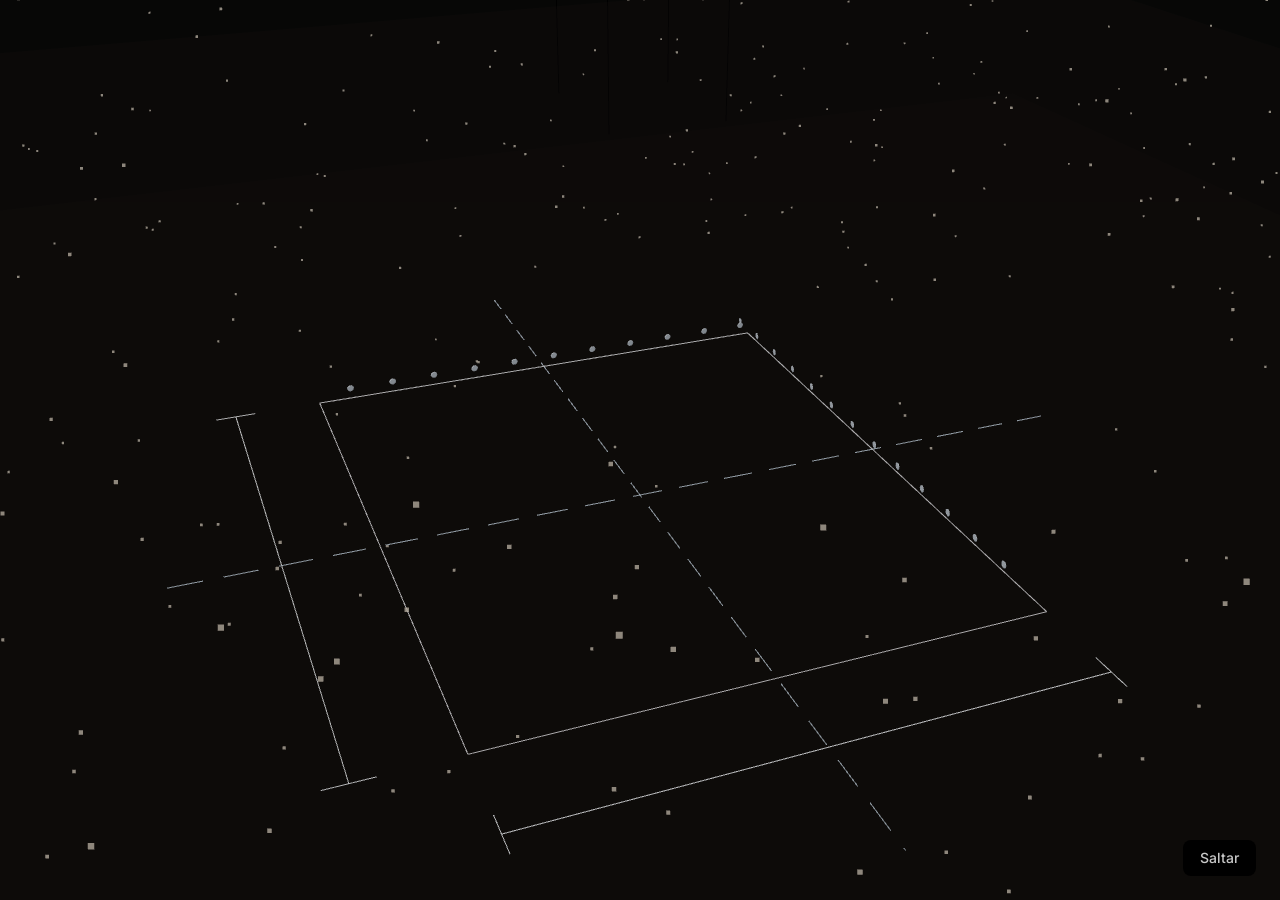
==== commit fab68f23: "Inicio didáctico: ¿Qué quieres calcular? con el camino de las cargas en 3D - Página de elementos: ed" ====
--- a/index.html
+++ b/index.html
@@ -23,12 +23,16 @@
     <div class="intro" id="intro" hidden>
       <button type="button" class="btn btn-quieto intro-saltar" id="btn-saltar">Saltar</button>
     </div>
+    <div class="bv-ctl">
+      <button type="button" class="bv-ajustes-ico bv-tema-ico" data-alternar-tema aria-label="Cambiar entre tema claro y oscuro" title="Tema claro u oscuro"><svg viewBox="0 0 24 24" aria-hidden="true"><path d="M20 14.5A8 8 0 0 1 9.5 4a8 8 0 1 0 10.5 10.5z"/></svg></button>
+      <button type="button" class="bv-ajustes-ico" data-abrir-ajustes aria-label="Ajustes" title="Ajustes"><svg viewBox="0 0 24 24" aria-hidden="true"><circle cx="12" cy="12" r="3.2"/><path d="M12 2.5v2.6M12 18.9v2.6M21.5 12h-2.6M5.1 12H2.5M18.7 5.3l-1.8 1.8M7.1 16.9l-1.8 1.8M18.7 18.7l-1.8-1.8M7.1 7.1L5.3 5.3"/><circle cx="12" cy="12" r="6.6"/></svg></button>
+    </div>
 
     <section class="bv-pantalla bv-portada" id="bv-portada" aria-labelledby="titulo-app">
       <header class="bv-top">
         <span class="bv-marca" id="bv-marca"></span><span class="bv-top-nom">RomiCalc</span>
         <span class="bv-esp"></span>
-        <span class="bv-version">beta 1.2 · NSR-10</span>
+        <button type="button" class="bv-ajustes-ico bv-tema-ico" data-alternar-tema aria-label="Cambiar entre tema claro y oscuro" title="Tema claro u oscuro"><svg viewBox="0 0 24 24" aria-hidden="true"><path d="M20 14.5A8 8 0 0 1 9.5 4a8 8 0 1 0 10.5 10.5z"/></svg></button>
         <button type="button" class="bv-ajustes-ico" data-abrir-ajustes aria-label="Ajustes" title="Ajustes"><svg viewBox="0 0 24 24" aria-hidden="true"><circle cx="12" cy="12" r="3.2"/><path d="M12 2.5v2.6M12 18.9v2.6M21.5 12h-2.6M5.1 12H2.5M18.7 5.3l-1.8 1.8M7.1 16.9l-1.8 1.8M18.7 18.7l-1.8-1.8M7.1 7.1L5.3 5.3"/><circle cx="12" cy="12" r="6.6"/></svg></button>
       </header>
       <div class="escultura" id="escultura" aria-hidden="true"></div>
@@ -42,26 +46,42 @@
         <a class="bv-pie-gh" href="https://github.com/romisebas" target="_blank" rel="noopener" aria-label="GitHub de Sebastian Romario Martinez Guerrero"><svg viewBox="0 0 24 24" aria-hidden="true"><path d="M12 .5a11.5 11.5 0 0 0-3.64 22.41c.58.1.79-.25.79-.56v-2c-3.2.7-3.88-1.37-3.88-1.37-.53-1.33-1.28-1.69-1.28-1.69-1.05-.71.08-.7.08-.7 1.16.08 1.77 1.19 1.77 1.19 1.03 1.77 2.7 1.26 3.36.96.1-.75.4-1.26.73-1.55-2.55-.29-5.24-1.28-5.24-5.68 0-1.26.45-2.28 1.19-3.09-.12-.29-.52-1.46.11-3.04 0 0 .97-.31 3.17 1.18a11 11 0 0 1 5.77 0c2.2-1.49 3.17-1.18 3.17-1.18.63 1.58.23 2.75.11 3.04.74.81 1.19 1.83 1.19 3.09 0 4.41-2.69 5.38-5.25 5.67.41.36.78 1.06.78 2.14v3.17c0 .31.21.67.8.56A11.5 11.5 0 0 0 12 .5z"/></svg></a></footer>
     </section>
 
-    <section class="bv-pantalla" id="bv-opciones" aria-labelledby="titulo-opciones" hidden>
+    <section class="bv-pantalla bv-elementos" id="bv-opciones" aria-labelledby="titulo-opciones" hidden>
       <button type="button" class="bv-volver-ico" data-ir="portada"><span class="bv-volver-circ"><svg viewBox="0 0 24 24" aria-hidden="true"><path d="M19 12H6M11 6l-6 6 6 6"/></svg></span>Inicio</button>
-      <p class="bv-eti">Paso 1 de 2 · Empezar</p>
-      <h2 class="bv-h2" id="titulo-opciones">¿Qué quieres hacer?</h2>
-      <p class="bv-sub">Diseña una zapata desde cero, abre un proyecto guardado o explora los ejemplos del curso.</p>
-      <div class="opciones">
+      <p class="bv-eti">Empezar</p>
+      <h2 class="bv-h2" id="titulo-opciones">¿Qué quieres <em>calcular</em>?</h2>
+      <p class="bv-sub">Toda estructura es un camino para la carga: baja de un elemento al siguiente hasta llegar al suelo. Pasa el ratón o toca un elemento para ver qué hace.</p>
+      <div class="camino">
+        <div class="camino-3d" id="camino-3d"><span class="c3-eti c3-izq" aria-hidden="true">Edificio</span><span class="c3-eti c3-der" aria-hidden="true">Puente</span></div>
+        <aside class="camino-info" id="camino-info" aria-live="polite"></aside>
+      </div>
+      <div class="elementos" id="elementos"></div>
+      <div class="proyecto-fila">
+        <div class="pf-importar">
+          <h3 class="bv-h3">¿Ya tienes un proyecto?</h3>
+          <p class="pf-sub">Abre un archivo .json exportado desde RomiCalc.</p>
+          <button type="button" class="btn" id="op-importar">Importar proyecto</button>
+        </div>
+        <div class="recientes" id="recientes" hidden>
+          <h3 class="bv-h3">Continuar un proyecto</h3>
+          <ul class="lista-recientes" id="lista-recientes"></ul>
+        </div>
+      </div>
+    </section>
+
+    <section class="bv-pantalla" id="bv-zapatas" aria-labelledby="titulo-zapatas" hidden>
+      <button type="button" class="bv-volver-ico" data-ir="opciones"><span class="bv-volver-circ"><svg viewBox="0 0 24 24" aria-hidden="true"><path d="M19 12H6M11 6l-6 6 6 6"/></svg></span>Elementos</button>
+      <p class="bv-eti">Zapatas · NSR-10</p>
+      <h2 class="bv-h2" id="titulo-zapatas">Zapatas</h2>
+      <p class="bv-sub">Reparten la carga de la columna sobre el suelo. Empieza una nueva o abre un ejemplo del curso.</p>
+      <div class="opciones opciones-2">
         <button type="button" class="opcion opcion-principal" id="op-nueva">
           <svg class="op-ico ico-nueva" viewBox="0 0 48 48" aria-hidden="true">
             <path class="ic-hoja" d="M8 6h24l8 8v28H8z"/><path class="ic-hoja" d="M32 6v8h8"/>
             <path class="ic-cota" pathLength="1" d="M12 38h24M12 36v4M36 36v4"/>
             <path class="ic-zap" d="M14 28h20v6H14z"/><path class="ic-col" d="M21 16h6v12h-6z"/>
           </svg>
-          <span class="op-tit">Nueva zapata</span><span class="op-desc">Empieza con todos los campos vacíos y el asistente paso a paso.</span><svg class="op-flecha" viewBox="0 0 24 24" aria-hidden="true"><path d="M5 12h13M13 6l6 6-6 6"/></svg>
-        </button>
-        <button type="button" class="opcion" id="op-importar">
-          <svg class="op-ico ico-importar" viewBox="0 0 48 48" aria-hidden="true">
-            <path class="ic-bandeja" d="M6 30v10h36V30M6 30h10l3 5h10l3-5h10"/>
-            <g class="ic-archivo"><path d="M17 4h10l5 5v14H17z"/><path d="M27 4v5h5"/><path class="ic-flecha" d="M24.5 12v8M21.5 17l3 3 3-3"/></g>
-          </svg>
-          <span class="op-tit">Importar proyecto</span><span class="op-desc">Abre un archivo .json exportado desde la app.</span><svg class="op-flecha" viewBox="0 0 24 24" aria-hidden="true"><path d="M5 12h13M13 6l6 6-6 6"/></svg>
+          <span class="op-tit">Nueva zapata</span><span class="op-desc">Empieza con los campos vacíos y el asistente paso a paso.</span><svg class="op-flecha" viewBox="0 0 24 24" aria-hidden="true"><path d="M5 12h13M13 6l6 6-6 6"/></svg>
         </button>
         <button type="button" class="opcion" id="op-ejemplo">
           <svg class="op-ico ico-ejemplo" viewBox="0 0 48 48" aria-hidden="true">
@@ -69,18 +89,14 @@
             <path class="ic-hoja1" d="M24 12c4-3 10-4 17-3v28c-7-1-13 0-17 3z"/><path class="ic-hoja2" d="M24 12c4-3 10-4 17-3v28c-7-1-13 0-17 3z"/>
             <path class="ic-lineas" d="M11 16h8M11 21h8M11 26h6"/>
           </svg>
-          <span class="op-tit">Ejemplos</span><span class="op-desc">Carga el ejemplo del curso del tipo de zapata que elijas.</span><svg class="op-flecha" viewBox="0 0 24 24" aria-hidden="true"><path d="M5 12h13M13 6l6 6-6 6"/></svg>
+          <span class="op-tit">Ejemplos</span><span class="op-desc">Abre el ejemplo del curso de la zapata que elijas.</span><svg class="op-flecha" viewBox="0 0 24 24" aria-hidden="true"><path d="M5 12h13M13 6l6 6-6 6"/></svg>
         </button>
       </div>
-      <div class="recientes" id="recientes" hidden>
-        <h3 class="bv-h3">Continuar un proyecto</h3>
-        <ul class="lista-recientes" id="lista-recientes"></ul>
-      </div>
     </section>
 
     <section class="bv-pantalla" id="bv-tipos" aria-labelledby="titulo-tipos" hidden>
-      <button type="button" class="bv-volver-ico" data-ir="opciones"><span class="bv-volver-circ"><svg viewBox="0 0 24 24" aria-hidden="true"><path d="M19 12H6M11 6l-6 6 6 6"/></svg></span>Atrás</button>
-      <p class="bv-eti" id="tipos-eti">Paso 2 de 2 · Tipo de cimentación</p>
+      <button type="button" class="bv-volver-ico" data-ir="zapatas"><span class="bv-volver-circ"><svg viewBox="0 0 24 24" aria-hidden="true"><path d="M19 12H6M11 6l-6 6 6 6"/></svg></span>Zapatas</button>
+      <p class="bv-eti" id="tipos-eti">Zapatas · Tipo</p>
       <h2 class="bv-h2" id="titulo-tipos">Tipo de zapata</h2>
       <p class="bv-sub" id="tipos-sub">Elige cómo llega la carga de la columna al suelo. Los demás tipos llegarán en próximas versiones.</p>
       <div class="tipos" id="tipos"></div>
@@ -483,7 +499,7 @@
           <p class="ayuda">Los coeficientes de cortante y de anclaje cambian con el sistema, así que los resultados pueden diferir hasta un 6 % de los del curso. Los proyectos se guardan igual en cualquier sistema.</p>
         </fieldset>
       </div>
-      <div class="dlg-pie"><span class="dlg-espacio"></span><button type="submit" class="btn btn-acento">Listo</button></div>
+      <div class="dlg-pie"><span class="dlg-espacio aj-version">RomiCalc beta 1.2 · NSR-10</span><button type="submit" class="btn btn-acento">Listo</button></div>
     </form>
   </dialog>
 
@@ -522,8 +538,10 @@
   <script src="js/nucleo/vista3d.js"></script>
   <script src="js/nucleo/intro3d.js"></script>
   <script src="js/nucleo/escultura.js"></script>
+  <script src="js/nucleo/camino3d.js"></script>
   <script src="js/nucleo/cargando.js"></script>
   <script src="js/tipos/catalogo.js"></script>
+  <script src="js/tipos/elementos.js"></script>
   <script src="js/nucleo/concreto.js"></script>
   <script src="js/tipos/aislada-momento.js"></script>
   <script src="js/tipos/combinada.js"></script>
--- a/css/styles.css
+++ b/css/styles.css
@@ -29,6 +29,7 @@
   --vidrio: #8fa9cc;
   --marca-bloque: #2A5DB0;   /* isotipo RomiCalc: Cálculo sobre negro (Obra casi desaparece) */
   --marca-bola: #CFE1FA;
+  --marca-acento: #8DB8F2;   /* azul de la marca para texto y detalles sobre negro (9:1) */
   --acero: #ffffff;
   --dovela: #c8c8c8;
   --concreto: #2a2a2a;
@@ -80,6 +81,7 @@
   --vidrio: #426188;
   --marca-bloque: #13315C;   /* isotipo RomiCalc: Obra sobre claro */
   --marca-bola: #8DB8F2;
+  --marca-acento: #2A5DB0;   /* sobre blanco (6.4:1) */
   --acero: #1b1b1b;
   --dovela: #3d3d3d;
   --concreto: #dcdcdc;
--- a/css/air.css
+++ b/css/air.css
@@ -791,16 +791,7 @@
 /* ===================================================================== beta 1.2 mesa de la combinada */
 .mesa { min-height: 100vh; padding: 20px clamp(16px, 4vw, 48px) 48px; background: var(--fondo); color: var(--tinta); }
 .mesa[hidden] { display: none; }
-.mesa-barra { display: flex; flex-wrap: wrap; align-items: center; gap: 12px 24px; margin-bottom: 20px; }
-.mesa-barra .bv-volver-ico { margin: 0; }
-.mesa-titulo { flex: 1 1 240px; min-width: 0; }
-.mesa-titulo .bv-eti { margin: 0 0 4px; }
-.mesa-h1 { margin: 0; font: 400 clamp(28px, 4vw, 44px)/1 var(--display); text-transform: uppercase; letter-spacing: .01em; overflow-wrap: anywhere; }
-.mesa-dim { margin: 0; font: 500 15px/1.2 var(--sans); color: var(--tinta-2); }
-.mesa-dim b { color: var(--tinta); font-weight: 600; }
 .mesa { position: relative; }
-.mesa-faltan { margin: 0 0 12px; padding: 10px 14px; border-radius: var(--r-ctl); background: color-mix(in srgb, var(--mal) 12%, transparent); color: var(--tinta); font: 500 14px/1.4 var(--sans); }
-.mesa-faltan[hidden] { display: none; }
 .mesa-lienzo { position: relative; padding-top: 44px; border: 1px solid var(--linea); border-radius: var(--r-cont); background: color-mix(in srgb, var(--tinta) 3%, transparent); touch-action: pan-y; user-select: none; -webkit-user-select: none; }
 .mesa-lienzo.arrastrando { cursor: grabbing; }
 .mesa-svg { display: block; width: 100%; height: auto; overflow: visible; }
@@ -838,71 +829,19 @@
 .mesa-carga-col { font: 500 10px/1 var(--sans); text-transform: uppercase; letter-spacing: .06em; color: var(--tinta-3); }
 .mesa-carga.vacia { border-style: dashed; color: var(--tinta-2); }
 @media (hover: hover) and (pointer: fine) { .mesa-carga:hover { border-color: var(--tinta); transform: translateY(-1px); } }
-.mesa-editor { position: absolute; z-index: 20; width: min(340px, calc(100vw - 32px)); padding: 18px; border: 1px solid var(--linea-fuerte); border-radius: var(--r-cont); background: var(--fondo); }
-.mesa-editor[hidden] { display: none; }
-.mesa-editor-tit { margin: 0 0 12px; font: 400 22px/1 var(--display); text-transform: uppercase; }
-.mesa-editor-grid { display: grid; grid-template-columns: 1fr 1fr; gap: 10px 12px; }
-.mesa-campo { display: grid; gap: 4px; font: 500 12px/1.2 var(--sans); color: var(--tinta-2); }
-.mesa-campo i { font-style: normal; color: var(--tinta-3); }
-.mesa-campo input, .mesa-campo select { width: 100%; min-width: 0; padding: 8px 10px; border: 1px solid var(--linea-fuerte); border-radius: var(--r-ctl); background: transparent; color: var(--tinta); font: 500 15px var(--sans); }
-.mesa-editor-nota { margin: 12px 0; font: 500 12px/1.4 var(--sans); color: var(--tinta-3); }
-.mesa-barra .bv-ajustes-ico { flex: none; }
 .mesa-veredicto { display: flex; flex-wrap: wrap; align-items: center; gap: 8px; margin: 0 0 16px; }
-.mesa-estado { padding: 8px 14px; border-radius: 999px; font: 400 20px/1 var(--display); text-transform: uppercase; letter-spacing: .02em; }
-.mesa-estado.ok { background: #3d6b47; color: #fff; }
-.mesa-estado.mal { background: var(--mal); color: #fff; }
-.mesa-estado.incompleto { border: 1px dashed var(--linea-fuerte); color: var(--tinta-2); }
-.mesa-pildora { display: inline-flex; align-items: center; gap: 8px; padding: 6px 12px; border: 1px solid var(--linea); border-radius: 999px; background: transparent; color: var(--tinta); font: 500 13px/1 var(--sans); cursor: pointer; transition: border-color .2s ease, transform .2s var(--ease-out); }
-.mesa-pildora::before { content: ""; width: 8px; height: 8px; border-radius: 50%; background: #3d6b47; }
-.mesa-pildora.mal::before { background: var(--mal); }
-.mesa-pildora.mal { border-color: color-mix(in srgb, var(--mal) 60%, transparent); }
-.mesa-pildora b { font-weight: 600; color: var(--tinta-2); }
-@media (hover: hover) and (pointer: fine) { .mesa-pildora:hover { border-color: var(--tinta); transform: translateY(-1px); } }
-.mesa-cuerpo { display: grid; grid-template-columns: minmax(0, 1fr) 300px; gap: 20px; align-items: start; }
-.mesa-centro { min-width: 0; display: grid; gap: 16px; }
 .mesa-panel { position: sticky; top: 16px; max-height: calc(100vh - 32px); overflow: auto; padding: 16px; border: 1px solid var(--linea); border-radius: var(--r-cont); }
-.mesa-panel-tog { display: none; }
-.mesa-grupo { padding: 0 0 14px; margin: 0 0 14px; border-bottom: 1px solid var(--linea); display: grid; gap: 10px; }
-.mesa-grupo h3 { margin: 0; font: 600 11px/1 var(--sans); text-transform: uppercase; letter-spacing: .06em; color: var(--tinta-3); }
-.mesa-grid2 { display: grid; grid-template-columns: 1fr 1fr; gap: 10px 12px; }
-.mesa-seg { display: grid; grid-auto-flow: column; grid-auto-columns: 1fr; padding: 3px; border: 1px solid var(--linea); border-radius: var(--r-ctl); }
-.mesa-seg button { padding: 8px 6px; border: 0; border-radius: calc(var(--r-ctl) - 3px); background: transparent; color: var(--tinta-2); font: 500 13px/1 var(--sans); cursor: pointer; transition: background-color .2s ease, color .2s ease; }
-.mesa-seg button[aria-pressed="true"] { background: var(--tinta); color: var(--fondo); }
-.mesa-ayuda { margin: 0; font: 500 12px/1.4 var(--sans); color: var(--tinta-3); }
-.mesa-nsr { width: 100%; }
-.mesa-resumen .mesa-cifras { display: grid; grid-template-columns: repeat(auto-fill, minmax(200px, 1fr)); gap: 12px; margin: 0; }
-.mesa-cifras div { padding: 12px 14px; border: 1px solid var(--linea); border-radius: var(--r-ctl); }
-.mesa-cifras dt { font: 500 12px/1.2 var(--sans); color: var(--tinta-3); margin-bottom: 6px; }
-.mesa-cifras dd { margin: 0; font: 600 14px/1.3 var(--sans); }
-.mesa-aviso { margin: 10px 0 0; color: var(--mal); font: 500 13px/1.4 var(--sans); }
 .mesa-guia { padding: 18px; border: 1px dashed var(--linea-fuerte); border-radius: var(--r-cont); }
 .mesa-guia[hidden] { display: none; }
-.mesa-pasos { list-style: none; margin: 0; padding: 0; display: grid; grid-template-columns: repeat(auto-fit, minmax(200px, 1fr)); gap: 14px; }
-.mesa-pasos li { display: flex; gap: 12px; align-items: flex-start; }
-.mesa-pasos b { font: 600 15px/1.2 var(--sans); }
-.mesa-pasos p { margin: 4px 0 0; font: 500 13px/1.4 var(--sans); color: var(--tinta-2); }
-.mesa-paso-n { flex: none; width: 28px; height: 28px; display: grid; place-items: center; border-radius: 50%; border: 1.5px solid var(--linea-fuerte); font: 600 13px var(--sans); }
-.mesa-pasos li.hecho .mesa-paso-n { background: #3d6b47; border-color: transparent; color: #fff; }
-.mesa-guia-pie { margin: 14px 0 0; font: 500 13px/1.4 var(--sans); color: var(--tinta-2); }
-.mesa-enlace { border: 0; padding: 0; background: none; color: var(--acento-10); font: inherit; text-decoration: underline; cursor: pointer; }
 @media (max-width: 900px) {
-  .mesa-cuerpo { grid-template-columns: minmax(0, 1fr); }
   .mesa-panel { position: static; max-height: none; }
-  .mesa-panel-tog { display: block; width: 100%; margin: -4px 0 12px; padding: 10px; border: 0; border-radius: var(--r-ctl); background: var(--tinta); color: var(--fondo); font: 600 14px var(--sans); cursor: pointer; }
-  .mesa-panel.plegado .mesa-panel-cuerpo { display: none; }
-  .mesa-panel.plegado .mesa-panel-tog { margin: 0; }
 }
 .mesa-lienzo { padding-top: 0; overflow-x: auto; }
 .mesa-lienzo-ancho { position: relative; min-width: 720px; padding-top: 48px; }
 .mesa-col { touch-action: none; }
-.mesa-tabs { display: flex; gap: 4px; overflow-x: auto; border-bottom: 1px solid var(--linea); scrollbar-width: none; }
-.mesa-tabs [role=tab] { flex: none; padding: 12px 16px; border: 0; border-bottom: 2px solid transparent; background: none; color: var(--tinta-2); font: 500 15px/1 var(--sans); cursor: pointer; transition: color .2s ease, border-color .2s ease; }
-.mesa-tabs [role=tab][aria-selected="true"] { color: var(--tinta); border-bottom-color: var(--acento-10); }
-@media (hover: hover) and (pointer: fine) { .mesa-tabs [role=tab]:hover { color: var(--tinta); } }
 .mesa-pan[hidden] { display: none; }
 .mesa-pan { display: grid; gap: 12px; animation: detalleAparece .3s ease; }
 .mesa-pan-tit { margin: 8px 0 0; font: 600 11px/1 var(--sans); text-transform: uppercase; letter-spacing: .06em; color: var(--tinta-3); }
-.mesa-plano-marco { position: relative; border: 1px solid var(--linea); border-radius: var(--r-cont); overflow: hidden; }
 .mesa-plano svg { display: block; width: 100%; height: auto; }
 .mesa-cortes-t { display: grid; grid-template-columns: repeat(auto-fit, minmax(280px, 1fr)); gap: 12px; }
 .mesa-3d { height: min(460px, 60vh); border: 1px solid var(--linea); border-radius: var(--r-cont); overflow: hidden; }
@@ -926,18 +865,6 @@
 .corte-comb .pi-txt { fill: var(--acento-10); }
 .plano-comb .franja .rayado { stroke: rgba(255, 255, 255, .45); }
 .plano-comb .franja rect { stroke: rgba(255, 255, 255, .9); stroke-width: 1.2; stroke-dasharray: 6 4; }
-.mesa-aceros { display: grid; grid-template-columns: repeat(auto-fill, minmax(260px, 1fr)); gap: 12px; }
-.mesa-grupo-acero { display: grid; gap: 8px; align-content: start; padding: 16px; border: 1px solid var(--linea); border-radius: var(--r-cont); }
-.mesa-grupo-acero h3 { margin: 0; font: 400 20px/1 var(--display); text-transform: uppercase; }
-.mesa-grupo-acero .mesa-ayuda { margin: 0; }
-.mesa-req { margin: 0; font: 500 13px/1.3 var(--sans); color: var(--tinta-2); }
-.mesa-req b { color: var(--tinta); }
-.mesa-sel { margin: 0; font: 600 17px/1.2 var(--sans); }
-.mesa-ops { display: flex; flex-wrap: wrap; gap: 6px; }
-.mesa-op { min-width: 44px; padding: 8px 10px; border: 1px solid var(--linea); border-radius: var(--r-ctl); background: transparent; color: var(--tinta); font: 600 13px/1 var(--sans); cursor: pointer; transition: background-color .2s ease, border-color .2s ease; }
-.mesa-op.est-mal { color: var(--tinta-3); text-decoration: line-through; }
-.mesa-op.est-aviso { border-style: dashed; }
-.mesa-op[aria-pressed="true"] { background: var(--tinta); color: var(--fondo); border-color: var(--tinta); text-decoration: none; }
 .mesa-tabla-marco { overflow-x: auto; border: 1px solid var(--linea); border-radius: var(--r-cont); }
 .mesa-tabla { width: 100%; border-collapse: collapse; font: 500 14px/1.3 var(--sans); }
 .mesa-tabla th, .mesa-tabla td { padding: 10px 12px; text-align: left; border-bottom: 1px solid var(--linea); white-space: nowrap; }
@@ -1005,3 +932,69 @@
 .riel .cat[data-cat="sismo"]:hover .ic-mov { animation: icoVibra .5s ease; }
 .riel .cat[data-cat="ubicacion"]:hover .ic-mov { animation: icoDesliza .6s var(--ease-out); }
 @keyframes icoDesliza { 0% { transform: translateX(-4px); } 60% { transform: translateX(1px); } 100% { transform: none; } }
+
+/* ===================================================================== 2026-10 inicio didáctico: ¿Qué quieres calcular? */
+.bv-elementos { width: min(1312px, 100%); }
+.bv-elementos .camino, .bv-elementos .elementos, .bv-elementos .proyecto-fila { align-self: stretch; width: 100%; }
+.bv-elementos .bv-h2 em, #bv-zapatas .bv-h2 em { color: var(--marca-acento); }
+.camino { display: grid; grid-template-columns: minmax(0, 2fr) minmax(0, 1fr); gap: 20px; margin-bottom: 40px; }
+.camino-3d { position: relative; height: 420px; border-radius: var(--r-cont); background: var(--superficie); overflow: hidden; touch-action: pan-y; }
+.camino-3d canvas { display: block; width: 100%; height: 100%; cursor: grab; }
+.c3-eti { position: absolute; top: 16px; font: 500 13px/1 var(--sans); color: var(--tinta-3); pointer-events: none; }
+.c3-izq { left: 20px; } .c3-der { right: 20px; }
+.camino-info { display: flex; flex-direction: column; gap: 14px; padding: 28px; border-radius: var(--r-cont); background: var(--superficie); border: 1px solid var(--marca-acento); }
+.camino-info p { margin: 0; }
+.ci-eti { font: 500 12px/1 var(--sans); letter-spacing: .08em; text-transform: uppercase; color: var(--marca-acento); }
+.ci-nombre { font: 400 44px/.95 var(--display); text-transform: uppercase; letter-spacing: .01em; }
+.ci-explica { font: 400 16px/1.5 var(--sans); color: var(--tinta-2); }
+.ci-camino { display: flex; flex-wrap: wrap; align-items: center; gap: 6px; font: 500 13px/1 var(--sans); }
+.ci-camino span:not(.ci-flecha) { padding: 6px 10px; border-radius: var(--r-tag); border: 1px solid var(--linea-fuerte); color: var(--tinta-2); }
+.ci-camino .actual { background: var(--marca-bloque); border-color: var(--marca-bloque) !important; color: #fff !important; }
+.ci-flecha { color: var(--marca-acento); }
+.ci-revisa { margin-top: auto !important; font: 500 13px/1.4 var(--sans); color: var(--tinta-3); }
+
+.el-grupo { margin-bottom: 32px; }
+.el-grupo-cab { margin: 0 0 16px; font: 500 20px/1.2 var(--sans); }
+.el-norma { margin-left: 8px; font-size: 13px; color: var(--marca-acento); }
+.el-lista { display: grid; grid-template-columns: repeat(4, minmax(0, 1fr)); gap: 16px; }
+.el-tarjeta { display: flex; flex-direction: column; align-items: flex-start; gap: 10px; padding: 22px; text-align: left; border-radius: var(--r-cont);
+  background: var(--superficie); border: 1px solid transparent; color: var(--tinta); font: inherit; cursor: pointer;
+  transition: border-color .2s ease, transform .2s var(--ease-out), opacity .2s ease; }
+.el-tarjeta:not(.disponible) { opacity: .72; }
+.el-tarjeta.el-activo { border-color: var(--linea-fuerte); opacity: 1; }
+.el-tarjeta.disponible { border-color: var(--marca-acento); }
+.el-tarjeta:focus-visible { outline: 2px solid var(--marca-acento); outline-offset: 2px; }
+@media (hover: hover) and (pointer: fine) { .el-tarjeta:hover { transform: translateY(-2px); opacity: 1; } }
+.el-ico { width: 44px; height: 44px; fill: none; stroke: var(--tinta-2); stroke-width: 1.8; stroke-linecap: round; stroke-linejoin: round; }
+.el-tarjeta.disponible .el-ico, .el-tarjeta.el-activo .el-ico { stroke: var(--marca-acento); }
+.el-nombre { font: 400 28px/1 var(--display); text-transform: uppercase; letter-spacing: .01em; }
+.el-frase { font: 400 14px/1.45 var(--sans); color: var(--tinta-2); }
+.el-revisa { font: 500 12px/1.4 var(--sans); color: var(--tinta-3); }
+.el-estado { margin-top: auto; padding: 5px 10px; border-radius: var(--r-tag); border: 1px solid var(--linea-fuerte); font: 500 12px/1 var(--sans); color: var(--tinta-3); }
+.el-tarjeta.disponible .el-estado { background: var(--marca-bloque); border-color: var(--marca-bloque); color: #fff; }
+.el-tarjeta.disponible .el-estado::after { content: " →"; }
+
+.proyecto-fila { display: grid; grid-template-columns: minmax(0, 1fr) minmax(0, 2fr); gap: 20px; align-items: start; padding-top: 28px; border-top: 1px solid var(--linea); }
+.pf-importar { display: flex; flex-direction: column; align-items: flex-start; gap: 10px; }
+.pf-importar .bv-h3, .proyecto-fila .recientes .bv-h3 { margin: 0; font: 500 20px/1.2 var(--sans); text-transform: none; color: var(--tinta); }
+.pf-sub { margin: 0; font: 500 14px/1.4 var(--sans); color: var(--tinta-3); }
+.proyecto-fila .recientes { margin: 0; display: flex; flex-direction: column; gap: 12px; }
+.opciones-2 { grid-template-columns: repeat(2, minmax(0, 1fr)); }
+
+@media (max-width: 900px) {
+  .camino, .proyecto-fila { grid-template-columns: minmax(0, 1fr); }
+  .camino-3d { height: 300px; }
+  .el-lista { grid-template-columns: repeat(2, minmax(0, 1fr)); }
+  .opciones-2 { grid-template-columns: minmax(0, 1fr); }
+}
+@media (max-width: 520px) { .el-lista { grid-template-columns: minmax(0, 1fr); } .ci-nombre { font-size: 36px; } }
+
+/* Inicio: tema claro/oscuro y ajustes a mano en las pantallas de inicio (la portada los lleva en su barra) */
+.bv-ctl { position: fixed; top: 20px; right: clamp(16px, 4vw, 48px); z-index: 5; display: flex; gap: 10px; }
+body.en-portada .bv-ctl, body:not(.en-bienvenida) .bv-ctl { display: none; }
+@media (hover: hover) and (pointer: fine) { .bv-tema-ico:hover svg { transform: rotate(-40deg); } }
+.aj-version { font: 500 12px/1 var(--sans); color: var(--tinta-3); }
+/* Logo de la portada: se arma al cargar y la bola "respira" cada 6 s */
+#bv-marca .lg-bola { animation: piezaCae .7s var(--ease-out) .35s both, bolaRespira 6s ease-in-out 2.5s infinite; }
+@keyframes bolaRespira { 0%, 84%, 100% { transform: none; } 90% { transform: scale(1.14); } 95% { transform: scale(.96); } }
+html.mov-reducido #bv-marca .lg-bola { animation: none; }
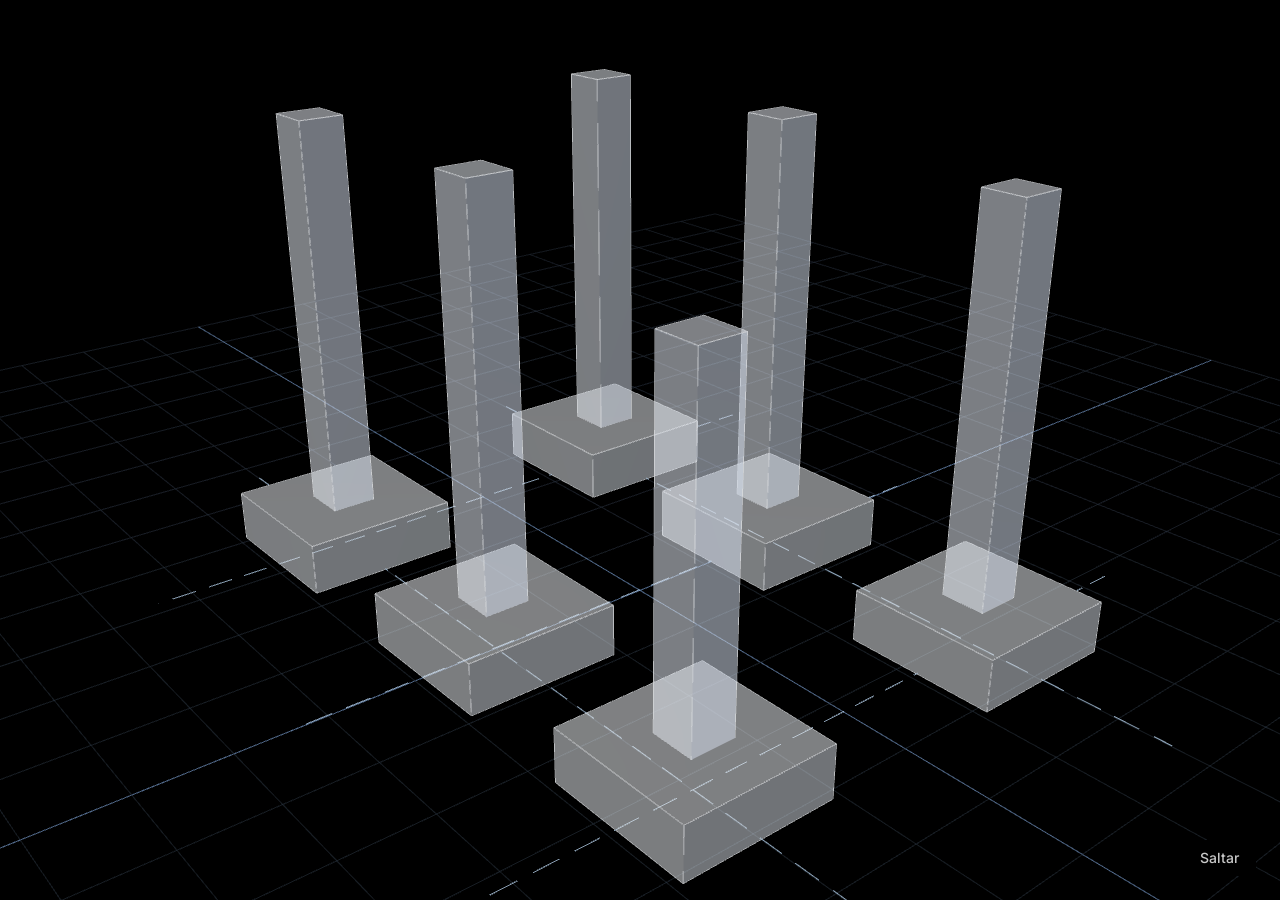
==== commit 55071667: "Intro del pórtico al logo y portada con maqueta de vidrio - Intro 3D: retícula del plano, zapatas qu" ====
--- a/index.html
+++ b/index.html
@@ -41,7 +41,7 @@
         <button type="button" class="bv-cta" id="btn-disenar">Diseñar<svg viewBox="0 0 24 24" aria-hidden="true"><path d="M5 12h13M13 6l6 6-6 6"/></svg></button>
       </div>
       <h1 class="bv-titulo" id="titulo-app" aria-label="RomiCalc"><span class="letra" style="--i:0">R</span><span class="letra" style="--i:1">o</span><span class="letra" style="--i:2">m</span><span class="letra" style="--i:3">i</span><span class="letra" style="--i:4">C</span><span class="letra" style="--i:5">a</span><span class="letra" style="--i:6">l</span><span class="letra" style="--i:7">c</span></h1>
-      <div class="bv-cinta" aria-hidden="true"><div class="bv-cinta-pista"><span class="bv-cinta-item">Esfuerzos en el suelo</span><span class="bv-cinta-item">Punzonamiento</span><span class="bv-cinta-item">Cortante en una dirección</span><span class="bv-cinta-item">Flexión y refuerzo</span><span class="bv-cinta-item">Mallas Diaco</span><span class="bv-cinta-item">Aplastamiento</span><span class="bv-cinta-item">Longitud de desarrollo</span><span class="bv-cinta-item">Memoria en PDF</span><span class="bv-cinta-item">Esfuerzos en el suelo</span><span class="bv-cinta-item">Punzonamiento</span><span class="bv-cinta-item">Cortante en una dirección</span><span class="bv-cinta-item">Flexión y refuerzo</span><span class="bv-cinta-item">Mallas Diaco</span><span class="bv-cinta-item">Aplastamiento</span><span class="bv-cinta-item">Longitud de desarrollo</span><span class="bv-cinta-item">Memoria en PDF</span></div></div>
+      <div class="bv-cinta" aria-hidden="true"><div class="bv-cinta-pista"><span class="bv-cinta-item">Losas</span><span class="bv-cinta-item">Vigas</span><span class="bv-cinta-item">Columnas</span><span class="bv-cinta-item">Zapatas aisladas</span><span class="bv-cinta-item">Zapatas combinadas</span><span class="bv-cinta-item">Puentes de losa</span><span class="bv-cinta-item">Puentes de viga y losa</span><span class="bv-cinta-item">Box culverts</span><span class="bv-cinta-item">Memoria en PDF</span><span class="bv-cinta-item">Losas</span><span class="bv-cinta-item">Vigas</span><span class="bv-cinta-item">Columnas</span><span class="bv-cinta-item">Zapatas aisladas</span><span class="bv-cinta-item">Zapatas combinadas</span><span class="bv-cinta-item">Puentes de losa</span><span class="bv-cinta-item">Puentes de viga y losa</span><span class="bv-cinta-item">Box culverts</span><span class="bv-cinta-item">Memoria en PDF</span></div></div>
       <footer class="bv-pie">Creado por Sebastian Romario Martinez Guerrero
         <a class="bv-pie-gh" href="https://github.com/romisebas" target="_blank" rel="noopener" aria-label="GitHub de Sebastian Romario Martinez Guerrero"><svg viewBox="0 0 24 24" aria-hidden="true"><path d="M12 .5a11.5 11.5 0 0 0-3.64 22.41c.58.1.79-.25.79-.56v-2c-3.2.7-3.88-1.37-3.88-1.37-.53-1.33-1.28-1.69-1.28-1.69-1.05-.71.08-.7.08-.7 1.16.08 1.77 1.19 1.77 1.19 1.03 1.77 2.7 1.26 3.36.96.1-.75.4-1.26.73-1.55-2.55-.29-5.24-1.28-5.24-5.68 0-1.26.45-2.28 1.19-3.09-.12-.29-.52-1.46.11-3.04 0 0 .97-.31 3.17 1.18a11 11 0 0 1 5.77 0c2.2-1.49 3.17-1.18 3.17-1.18.63 1.58.23 2.75.11 3.04.74.81 1.19 1.83 1.19 3.09 0 4.41-2.69 5.38-5.25 5.67.41.36.78 1.06.78 2.14v3.17c0 .31.21.67.8.56A11.5 11.5 0 0 0 12 .5z"/></svg></a></footer>
     </section>
--- a/css/styles.css
+++ b/css/styles.css
@@ -2,7 +2,7 @@
  * Mundo: cielo de medianoche a través de vidrio (adaptado de la referencia Air). Lienzo negro, islas claras (haze).
  * Tipos: Inter 500 para todo; Anton en mayúsculas para el titular de portada; una sola palabra en cursiva (Instrument Serif).
  * Formas: tarjetas 12px, botones 8px, campos 4px, píldoras solo en filtros y segmentados. Sin sombras ni degradados.
- * Color: monocromo; azul crepúsculo solo en titulares sobre lo oscuro, azul señal solo en enlaces; verde/rojo apagados para el estado.
+ * Color: monocromo con el azul de la marca RomiCalc en el 10 % de acentos (títulos, pestaña activa, progreso, foco); azul señal en enlaces; verde/rojo apagados para el estado.
  */
 
 @font-face { font-family: "Inter"; src: url("../vendor/fonts/inter-latin-wght-normal.woff2") format("woff2"); font-weight: 100 900; font-display: swap; }
@@ -23,10 +23,10 @@
   --acento-hover: #f5f5f5;
   --acento-tinta: #000000;
   --acento-suave: #262626;
-  --titular: #6f8db5;        /* azul crepúsculo, aclarado para leerse sobre negro */
-  --acento-10: #6f8db5;      /* 60-30-10: el 10 % (pestaña activa, barra de carga, progreso) */
+  --titular: #8DB8F2;        /* azul Cielo de la marca: se lee sobre negro (9:1) */
+  --acento-10: #8DB8F2;      /* 60-30-10: el 10 % (pestaña activa, barra de carga, progreso, foco) */
   --enlace: #2b7fff;         /* azul señal: solo enlaces */
-  --vidrio: #8fa9cc;
+  --vidrio: #8DB8F2;
   --marca-bloque: #2A5DB0;   /* isotipo RomiCalc: Cálculo sobre negro (Obra casi desaparece) */
   --marca-bola: #CFE1FA;
   --marca-acento: #8DB8F2;   /* azul de la marca para texto y detalles sobre negro (9:1) */
@@ -44,7 +44,7 @@
   --mal-fondo: #3a1f1b;
   --aviso: #d9bd7c;
   --aviso-fondo: #33301f;
-  --foco: #ffffff;
+  --foco: #8DB8F2;          /* anillo de foco del teclado en el azul de la marca */
   --sombra: none;
   --sombra-pop: none;
   --material: var(--fondo);
@@ -76,9 +76,9 @@
   --acento-hover: #000000;
   --acento-tinta: #ffffff;
   --acento-suave: #e0e0e0;
-  --titular: #426188;
-  --acento-10: #426188;
-  --vidrio: #426188;
+  --titular: #2A5DB0;        /* azul Cálculo de la marca sobre claro (6.4:1) */
+  --acento-10: #2A5DB0;
+  --vidrio: #2A5DB0;
   --marca-bloque: #13315C;   /* isotipo RomiCalc: Obra sobre claro */
   --marca-bola: #8DB8F2;
   --marca-acento: #2A5DB0;   /* sobre blanco (6.4:1) */
@@ -96,7 +96,7 @@
   --mal-fondo: #f1dcd7;
   --aviso: #6e5520;
   --aviso-fondo: #efe6cf;
-  --foco: #1b1b1b;
+  --foco: #2A5DB0;
   color-scheme: light;
 }
 :root[data-theme="light"] { --fondo: #ffffff; }
@@ -115,7 +115,7 @@
   font-variant-numeric: tabular-nums;
   -webkit-font-smoothing: antialiased;
 }
-::selection { background: color-mix(in srgb, var(--acento) 30%, transparent); color: var(--tinta); }
+::selection { background: color-mix(in srgb, var(--marca-acento) 35%, transparent); color: var(--tinta); }
 :focus-visible { outline: 2px solid var(--foco); outline-offset: 2px; border-radius: 3px; }
 * { scrollbar-width: thin; scrollbar-color: var(--linea-fuerte) transparent; }
 h1, h2, h3, h4 { margin: 0; text-wrap: balance; }
--- a/css/flujo.css
+++ b/css/flujo.css
@@ -106,7 +106,7 @@
 @media (hover: hover) and (pointer: fine) { .cat:hover { color: var(--tinta); border-color: var(--linea-fuerte); } }
 .cat:active { transform: scale(0.97); }
 .cat-punto { width: 7px; height: 7px; border-radius: 50%; }
-.cat-punto.ok { background: var(--ok); }
+.cat-punto.ok { background: var(--marca-acento); } /* dato completo en azul de la marca */
 .cat-punto.falta { background: var(--aviso); box-shadow: 0 0 0 3px color-mix(in srgb, var(--aviso) 22%, transparent); }
 
 .principal { max-width: 1360px; margin: 0 auto; padding: 28px 32px 48px; width: 100%; }
--- a/css/air.css
+++ b/css/air.css
@@ -13,11 +13,11 @@
 .vista, .acero-dir, .paso, .dims, .falta-item, .dialogo, .opcion-principal, .tipo-tarjeta:not(.pronto), .popover {
   --fondo: #f5f5f5; --superficie: #f5f5f5; --superficie-2: #e8e8e8;
   --tinta: #1b1b1b; --tinta-2: #3d3d3d; --tinta-3: #6b6b6b; --linea: #e0e0e0; --linea-fuerte: #b3b3b3;
-  --acento: #1b1b1b; --acento-hover: #000; --acento-tinta: #fff; --acento-suave: #e0e0e0; --foco: #1b1b1b;
+  --acento: #1b1b1b; --acento-hover: #000; --acento-tinta: #fff; --acento-suave: #e0e0e0; --foco: #2A5DB0;
   --acero: #1b1b1b; --dovela: #3d3d3d; --concreto: #dcdcdc; --concreto-borde: #3d3d3d; --columna: #a6a6a6;
   --presion-lo: #fafafa; --presion-hi: #8c8c8c; --azul: #3d3d3d;
   --ok: #3d6b47; --ok-fondo: #dde8dc; --mal: #a3392c; --mal-fondo: #f1dcd7; --aviso: #6e5520; --aviso-fondo: #efe6cf;
-  --titular: #426188;
+  --titular: #2A5DB0;
   color-scheme: light; color: var(--tinta);
 }
 
@@ -300,7 +300,7 @@
   grid-area: 1 / 1; display: grid; grid-template-columns: minmax(0, 1.05fr) minmax(0, 1fr); gap: 28px; align-items: start;
   --fondo: #f5f5f5; --superficie: #f5f5f5; --superficie-2: #e8e8e8; --tinta: #1b1b1b; --tinta-2: #3d3d3d; --tinta-3: #6b6b6b;
   --linea: #e0e0e0; --linea-fuerte: #b3b3b3; --acero: #1b1b1b; --dovela: #3d3d3d; --concreto: #dcdcdc; --concreto-borde: #3d3d3d; --columna: #a6a6a6;
-  --presion-lo: #fafafa; --presion-hi: #8c8c8c; --azul: #426188; --ok: #3d6b47; --ok-fondo: #dde8dc; --mal: #a3392c; --mal-fondo: #f1dcd7; --aviso: #6e5520; --aviso-fondo: #efe6cf;
+  --presion-lo: #fafafa; --presion-hi: #8c8c8c; --azul: #2A5DB0; --ok: #3d6b47; --ok-fondo: #dde8dc; --mal: #a3392c; --mal-fondo: #f1dcd7; --aviso: #6e5520; --aviso-fondo: #efe6cf;
   background: var(--superficie); color: var(--tinta); border-radius: var(--r-cont); padding: 28px 32px 32px;
 }
 .diapo.saliendo { pointer-events: none; }
@@ -424,7 +424,7 @@
 
 /* ===================================================================== v3.3 refuerzo elegido */
 .elegido {
-  --fondo: #f5f5f5; --superficie: #f5f5f5; --superficie-2: #e8e8e8; --tinta: #1b1b1b; --tinta-2: #3d3d3d; --tinta-3: #6b6b6b; --linea: #e0e0e0; --linea-fuerte: #b3b3b3; --azul: #426188; --acento-tinta: #fff;
+  --fondo: #f5f5f5; --superficie: #f5f5f5; --superficie-2: #e8e8e8; --tinta: #1b1b1b; --tinta-2: #3d3d3d; --tinta-3: #6b6b6b; --linea: #e0e0e0; --linea-fuerte: #b3b3b3; --azul: #2A5DB0; --acento-tinta: #fff;
   background: var(--superficie); color: var(--tinta); border-radius: var(--r-cont); padding: 20px 22px 22px; display: grid; gap: 16px; margin-bottom: 22px;
 }
 .elegido-cab { display: flex; align-items: flex-end; justify-content: space-between; gap: 12px; flex-wrap: wrap; }
@@ -998,3 +998,5 @@
 #bv-marca .lg-bola { animation: piezaCae .7s var(--ease-out) .35s both, bolaRespira 6s ease-in-out 2.5s infinite; }
 @keyframes bolaRespira { 0%, 84%, 100% { transform: none; } 90% { transform: scale(1.14); } 95% { transform: scale(.96); } }
 html.mov-reducido #bv-marca .lg-bola { animation: none; }
+/* Memoria: el capítulo abierto lleva su número en el azul de la marca */
+.dp-cap[aria-current="true"] .dp-cap-n { background: var(--marca-bloque); color: #fff; }
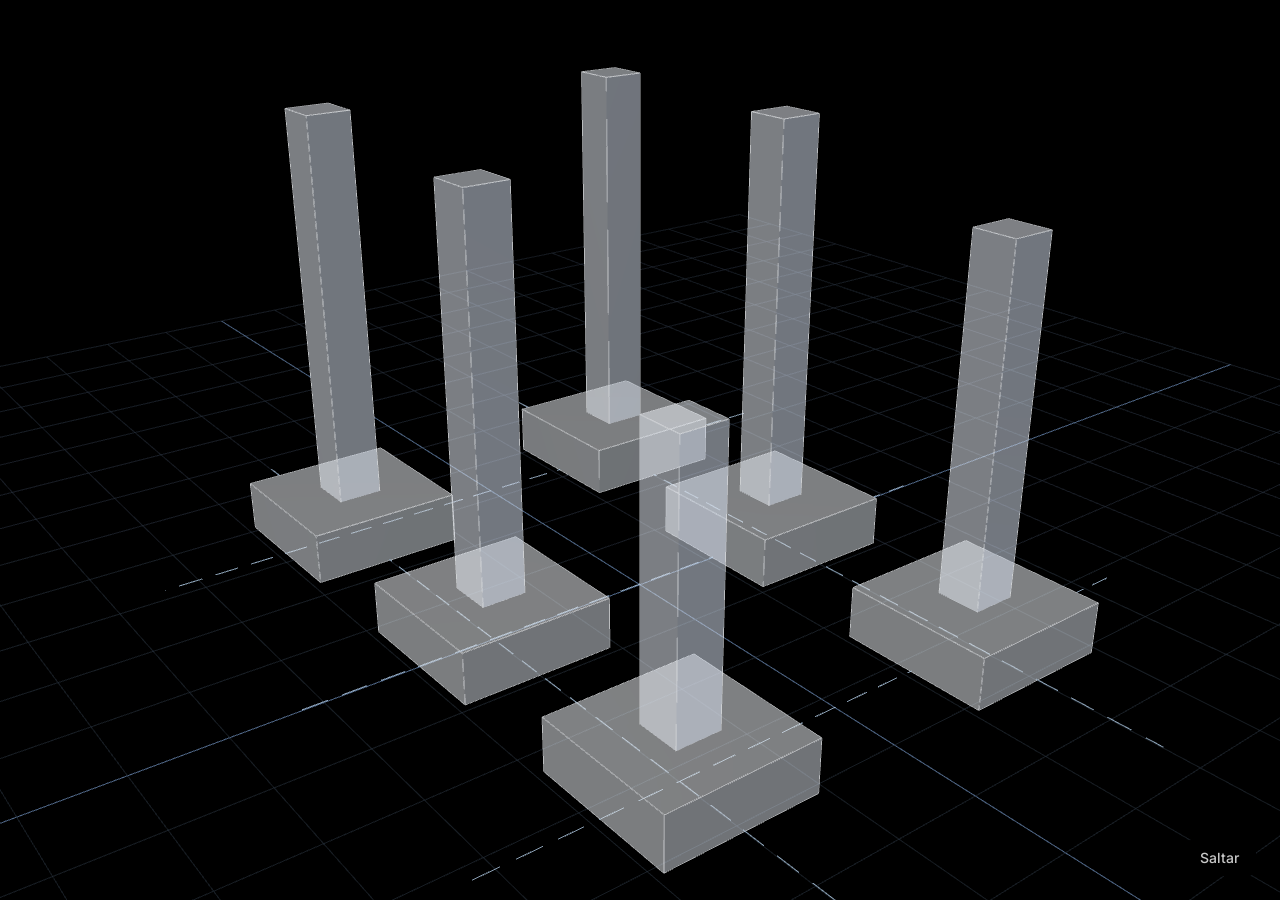
==== commit 49341185: "Maqueta 3D realista en ¿Qué quieres calcular? Un solo modelo (js/nucleo/maqueta3d.js): terreno corta" ====
--- a/index.html
+++ b/index.html
@@ -52,7 +52,7 @@
       <h2 class="bv-h2" id="titulo-opciones">¿Qué quieres <em>calcular</em>?</h2>
       <p class="bv-sub">Toda estructura es un camino para la carga: baja de un elemento al siguiente hasta llegar al suelo. Pasa el ratón o toca un elemento para ver qué hace.</p>
       <div class="camino">
-        <div class="camino-3d" id="camino-3d"><span class="c3-eti c3-izq" aria-hidden="true">Edificio</span><span class="c3-eti c3-der" aria-hidden="true">Puente</span></div>
+        <div class="camino-3d" id="camino-3d"><button type="button" class="c3-todo" id="c3-todo">Ver todo</button></div>
         <aside class="camino-info" id="camino-info" aria-live="polite"></aside>
       </div>
       <div class="elementos" id="elementos"></div>
@@ -537,6 +537,7 @@
   <script src="js/nucleo/escena3d.js"></script>
   <script src="js/nucleo/vista3d.js"></script>
   <script src="js/nucleo/intro3d.js"></script>
+  <script src="js/nucleo/maqueta3d.js"></script>
   <script src="js/nucleo/escultura.js"></script>
   <script src="js/nucleo/camino3d.js"></script>
   <script src="js/nucleo/cargando.js"></script>
--- a/css/air.css
+++ b/css/air.css
@@ -938,10 +938,12 @@
 .bv-elementos .camino, .bv-elementos .elementos, .bv-elementos .proyecto-fila { align-self: stretch; width: 100%; }
 .bv-elementos .bv-h2 em, #bv-zapatas .bv-h2 em { color: var(--marca-acento); }
 .camino { display: grid; grid-template-columns: minmax(0, 2fr) minmax(0, 1fr); gap: 20px; margin-bottom: 40px; }
-.camino-3d { position: relative; height: 420px; border-radius: var(--r-cont); background: var(--superficie); overflow: hidden; touch-action: pan-y; }
+.camino-3d { position: relative; height: 480px; border-radius: var(--r-cont); background: var(--superficie); overflow: hidden; touch-action: pan-y; }
 .camino-3d canvas { display: block; width: 100%; height: 100%; cursor: grab; }
-.c3-eti { position: absolute; top: 16px; font: 500 13px/1 var(--sans); color: var(--tinta-3); pointer-events: none; }
-.c3-izq { left: 20px; } .c3-der { right: 20px; }
+.c3-todo { position: absolute; top: 14px; right: 14px; z-index: 1; padding: 8px 14px; border-radius: var(--r-tag); border: 1px solid var(--linea-fuerte);
+  background: color-mix(in srgb, var(--superficie) 80%, transparent); color: var(--tinta); font: 500 13px/1 var(--sans); cursor: pointer; }
+@media (hover: hover) and (pointer: fine) { .c3-todo:hover { border-color: var(--marca-acento); color: var(--marca-acento); } }
+.c3-todo:focus-visible { outline: 2px solid var(--foco); outline-offset: 2px; }
 .camino-info { display: flex; flex-direction: column; gap: 14px; padding: 28px; border-radius: var(--r-cont); background: var(--superficie); border: 1px solid var(--marca-acento); }
 .camino-info p { margin: 0; }
 .ci-eti { font: 500 12px/1 var(--sans); letter-spacing: .08em; text-transform: uppercase; color: var(--marca-acento); }
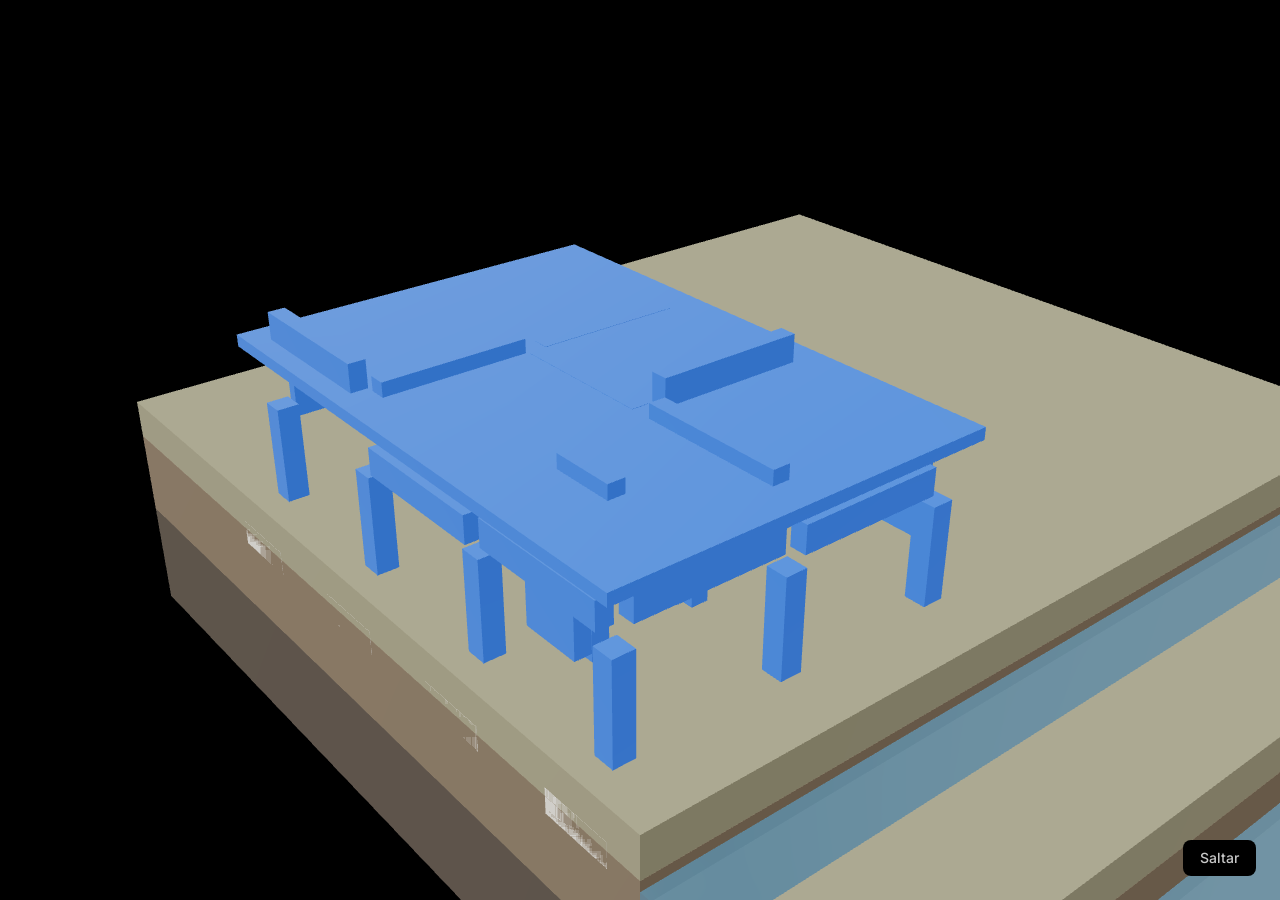
==== commit 85417abc: "Figuras de la memoria en dibujo técnico (SVG) Base común (js/nucleo/svg-tecnico.js): achurado de con" ====
--- a/index.html
+++ b/index.html
@@ -530,6 +530,7 @@
   <script src="js/nucleo/memoria.js"></script>
   <script src="js/nucleo/informe.js"></script>
   <script src="js/nucleo/dibujo.js"></script>
+  <script src="js/nucleo/svg-tecnico.js"></script>
   <script src="js/nucleo/figuras.js"></script>
   <script src="js/nucleo/planta-interactiva.js"></script>
   <script src="js/nucleo/elemento.js"></script>
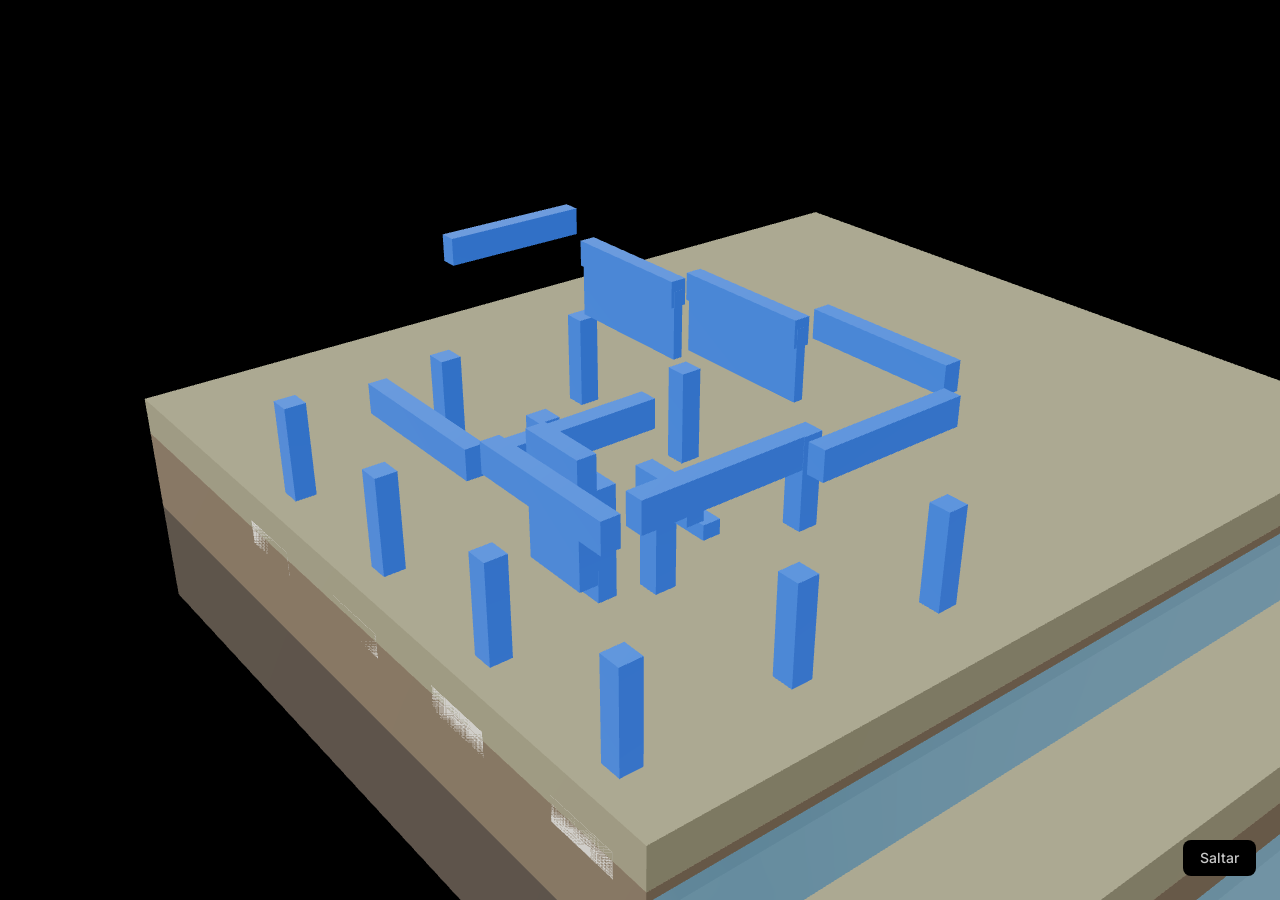
==== commit 1ba3c5b9: "Mini-3D quieto en las figuras de la memoria - Un solo renderizador (js/nucleo/mini3d.js) que se muev" ====
--- a/index.html
+++ b/index.html
@@ -532,6 +532,8 @@
   <script src="js/nucleo/dibujo.js"></script>
   <script src="js/nucleo/svg-tecnico.js"></script>
   <script src="js/nucleo/figuras.js"></script>
+  <script src="js/nucleo/mini3d.js"></script>
+  <script src="js/nucleo/mini3d-figuras.js"></script>
   <script src="js/nucleo/planta-interactiva.js"></script>
   <script src="js/nucleo/elemento.js"></script>
   <script src="js/nucleo/diapositivas.js"></script>
--- a/css/air.css
+++ b/css/air.css
@@ -1002,3 +1002,12 @@
 html.mov-reducido #bv-marca .lg-bola { animation: none; }
 /* Memoria: el capítulo abierto lleva su número en el azul de la marca */
 .dp-cap[aria-current="true"] .dp-cap-n { background: var(--marca-bloque); color: #fff; }
+
+/* Mini-3D de la memoria: quieto, se arrastra para mirar y vuelve; el SVG técnico queda para el PDF y de respaldo */
+.diapo-fig.con-3d > svg { display: none; }
+.m3d { position: relative; width: 100%; align-self: stretch; }
+.m3d-lienzo { display: block; width: 100%; height: auto; cursor: grab; touch-action: pan-y; }
+.m3d-lienzo:active { cursor: grabbing; }
+.m3d-etq { position: absolute; left: 0; top: 0; pointer-events: none; white-space: nowrap; padding: 3px 7px; border-radius: 4px;
+  background: rgba(255, 255, 255, .88); color: #1d1d1d; font: 500 12px/1.2 var(--sans); box-shadow: 0 0 0 1px rgba(0, 0, 0, .08); }
+.m3d-etq sub { font-size: .72em; }
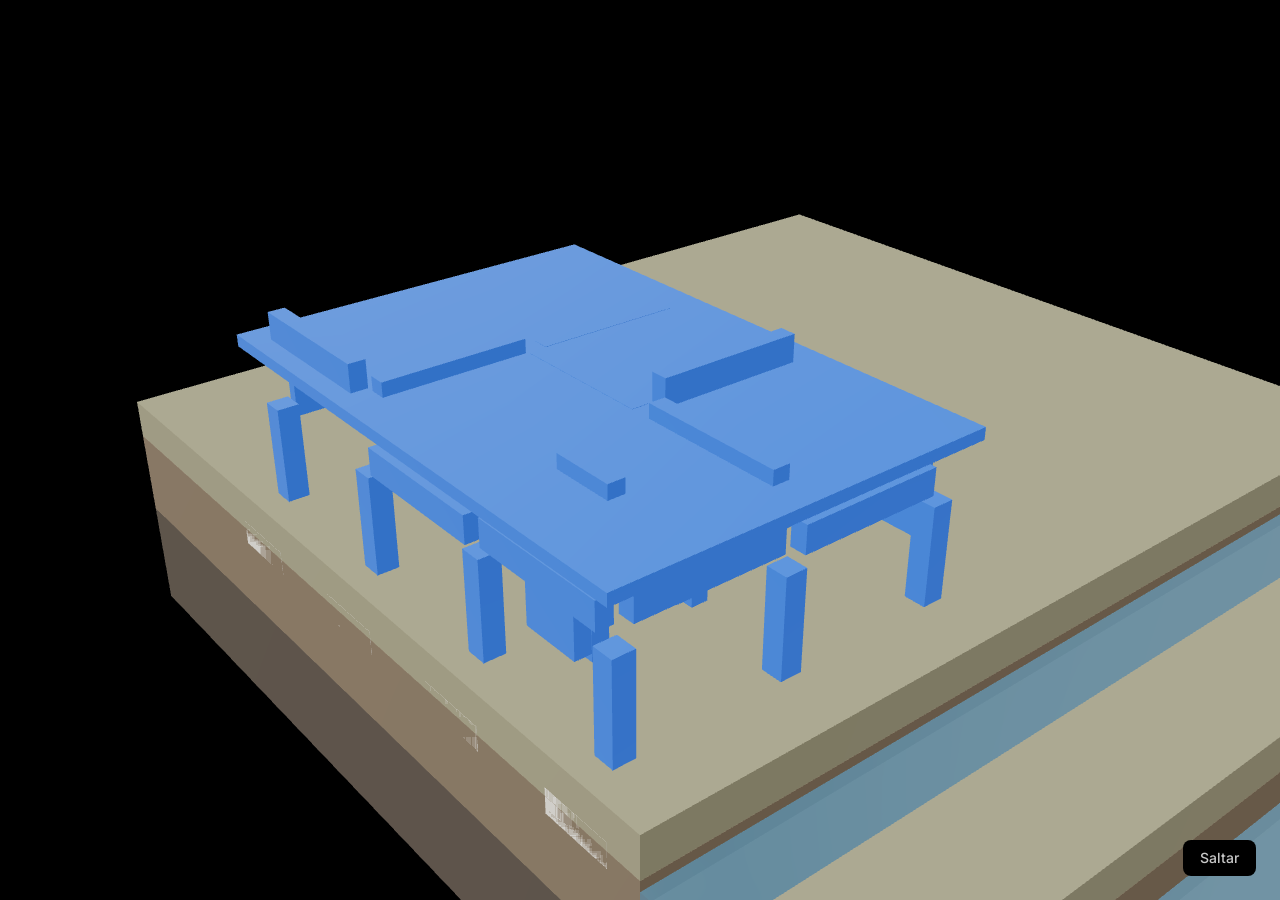
==== commit c6b73673: "Acero real en todos los 3D y plantas y cortes en mini-3D - Combinada: cara superior a cuantía mínima" ====
--- a/index.html
+++ b/index.html
@@ -532,6 +532,7 @@
   <script src="js/nucleo/dibujo.js"></script>
   <script src="js/nucleo/svg-tecnico.js"></script>
   <script src="js/nucleo/figuras.js"></script>
+  <script src="js/nucleo/armado3d.js"></script>
   <script src="js/nucleo/mini3d.js"></script>
   <script src="js/nucleo/mini3d-figuras.js"></script>
   <script src="js/nucleo/planta-interactiva.js"></script>
--- a/css/air.css
+++ b/css/air.css
@@ -859,6 +859,7 @@
 .corte-comb .acero-sup { fill: none; stroke: #4f7cb3; stroke-width: 3; stroke-linecap: round; stroke-linejoin: round; }
 .corte-comb .acero-inf, .corte-comb .acero-trans { fill: none; stroke: var(--tinta); stroke-width: 3; stroke-linecap: round; stroke-linejoin: round; }
 .corte-comb .dovela { fill: none; stroke: var(--tinta-2); stroke-width: 2; stroke-linecap: round; }
+.corte-comb .acero-min { fill: none; stroke: #8db8f2; stroke-width: 2.4; stroke-linecap: round; stroke-linejoin: round; }
 .corte-comb .acero-sup-punto { fill: #4f7cb3; }
 .corte-comb .acero-inf-punto { fill: var(--tinta); }
 .corte-comb .pi-corte { stroke: var(--acento-10); stroke-dasharray: 4 4; }
